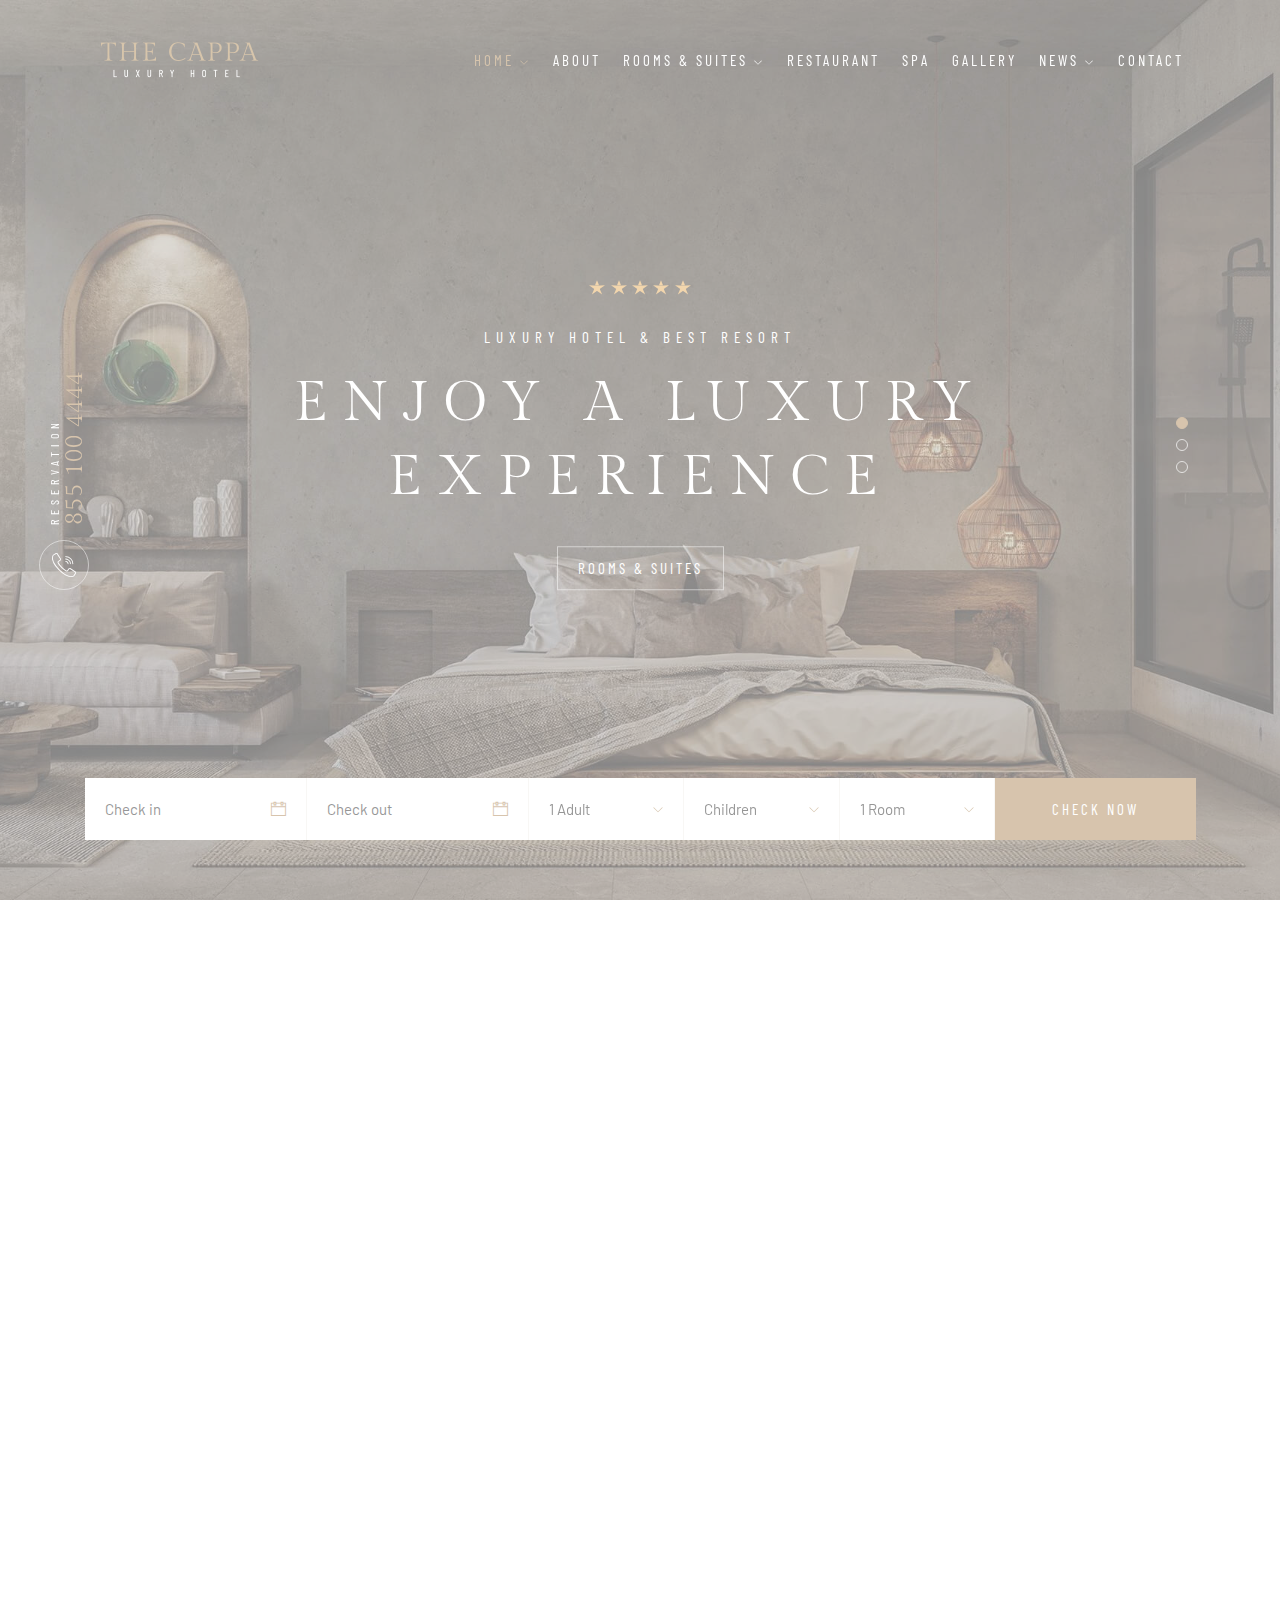
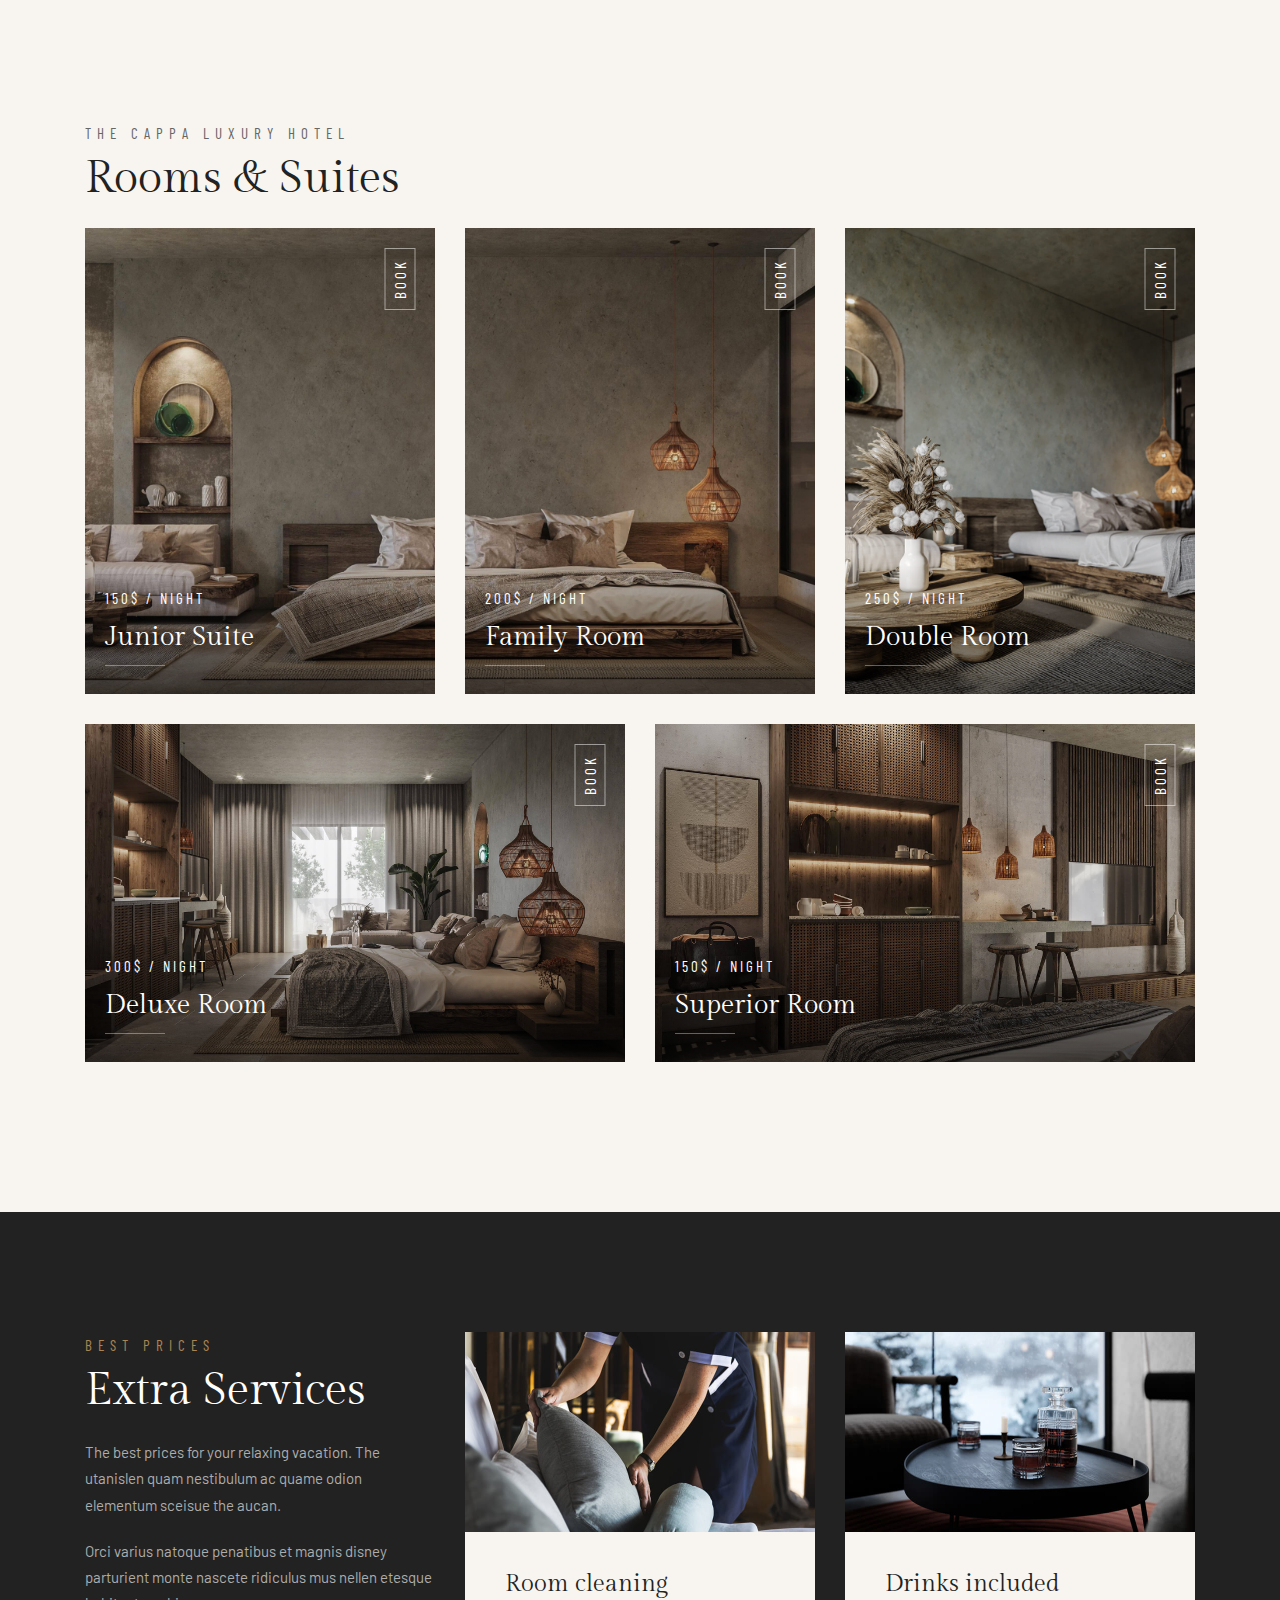
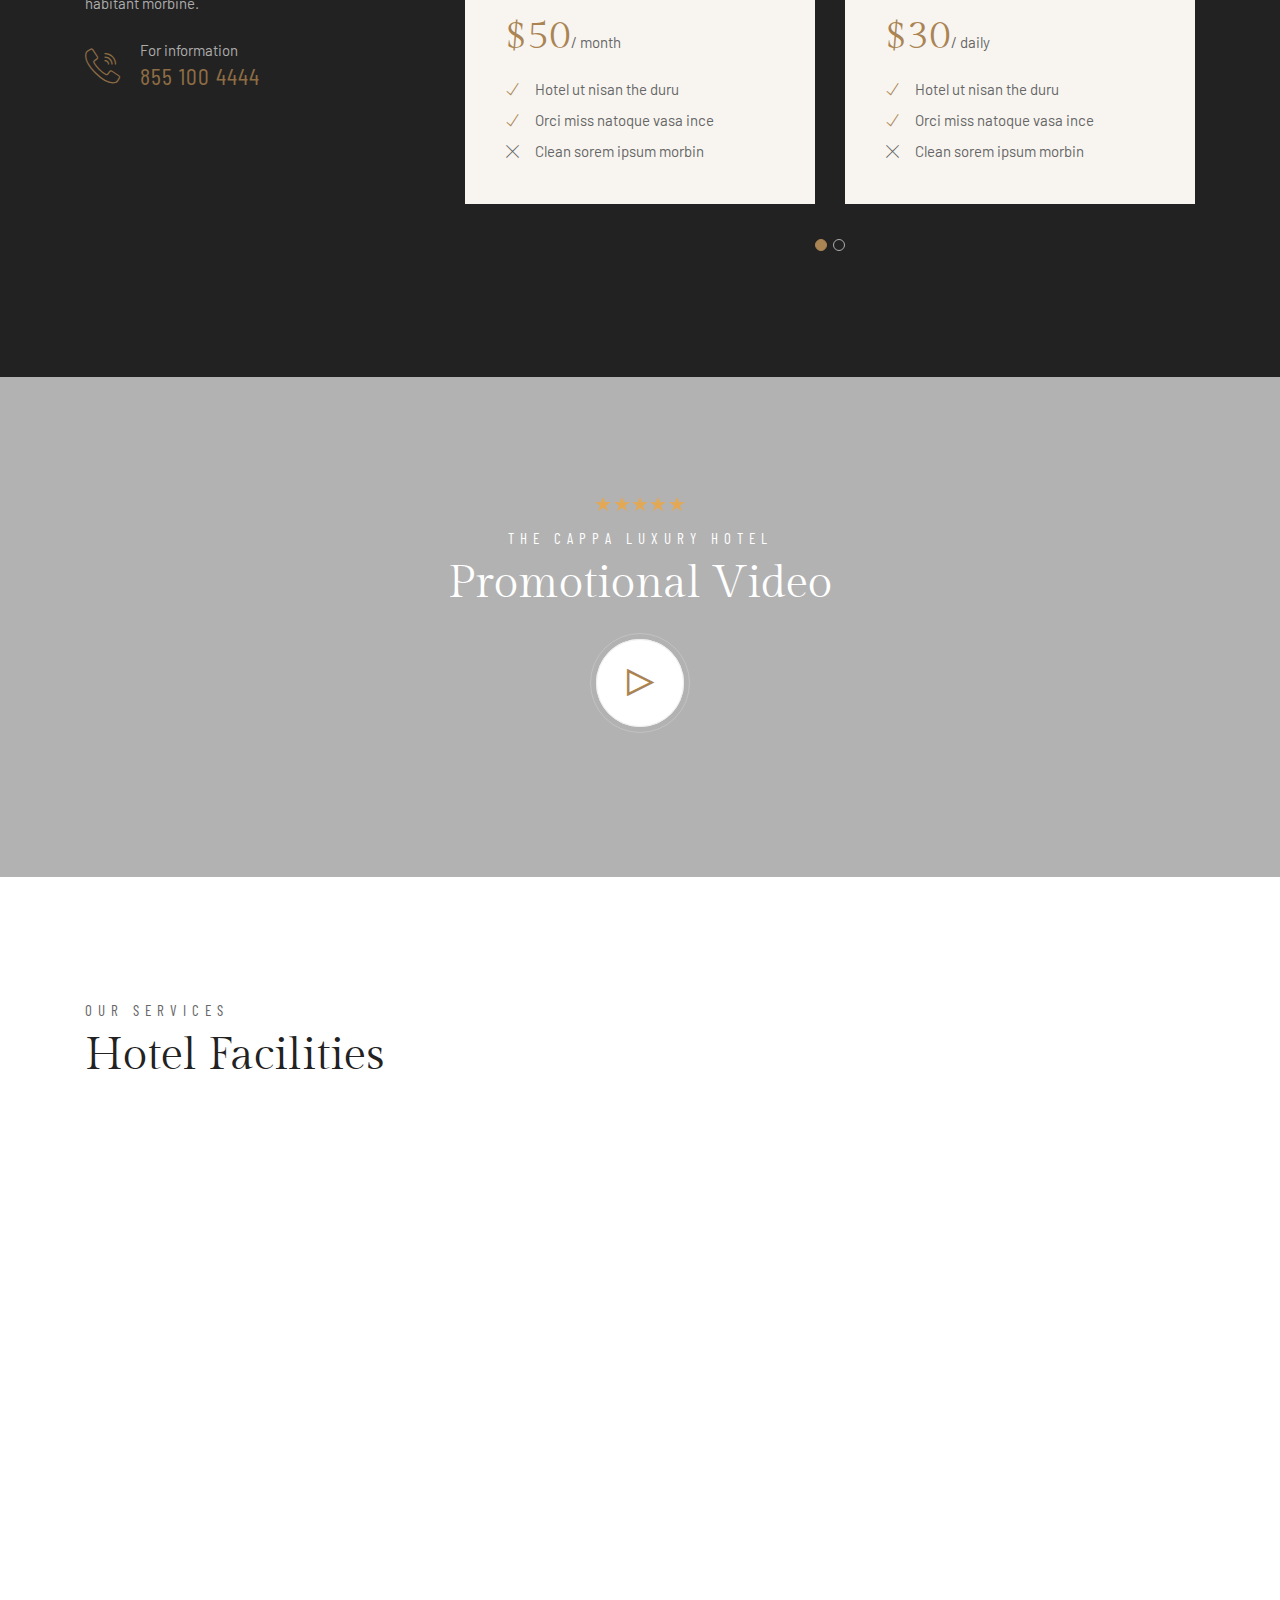
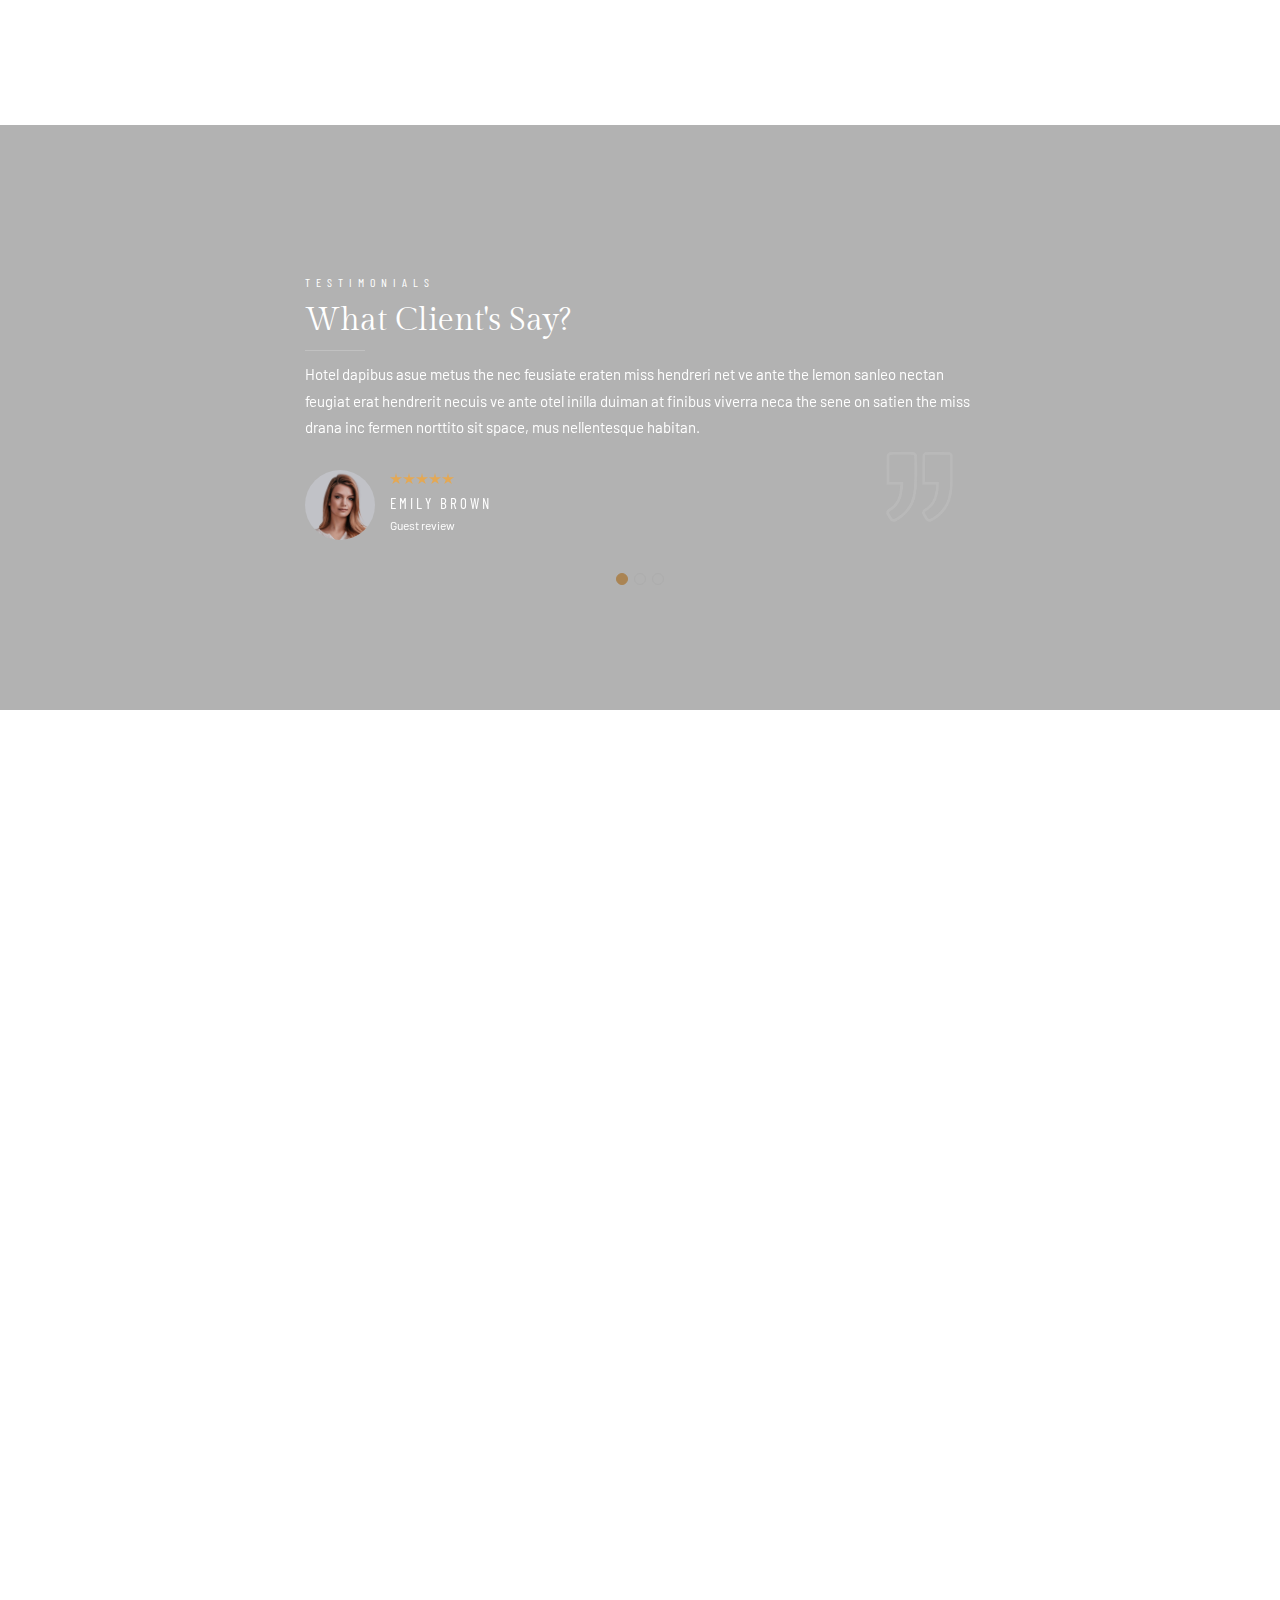
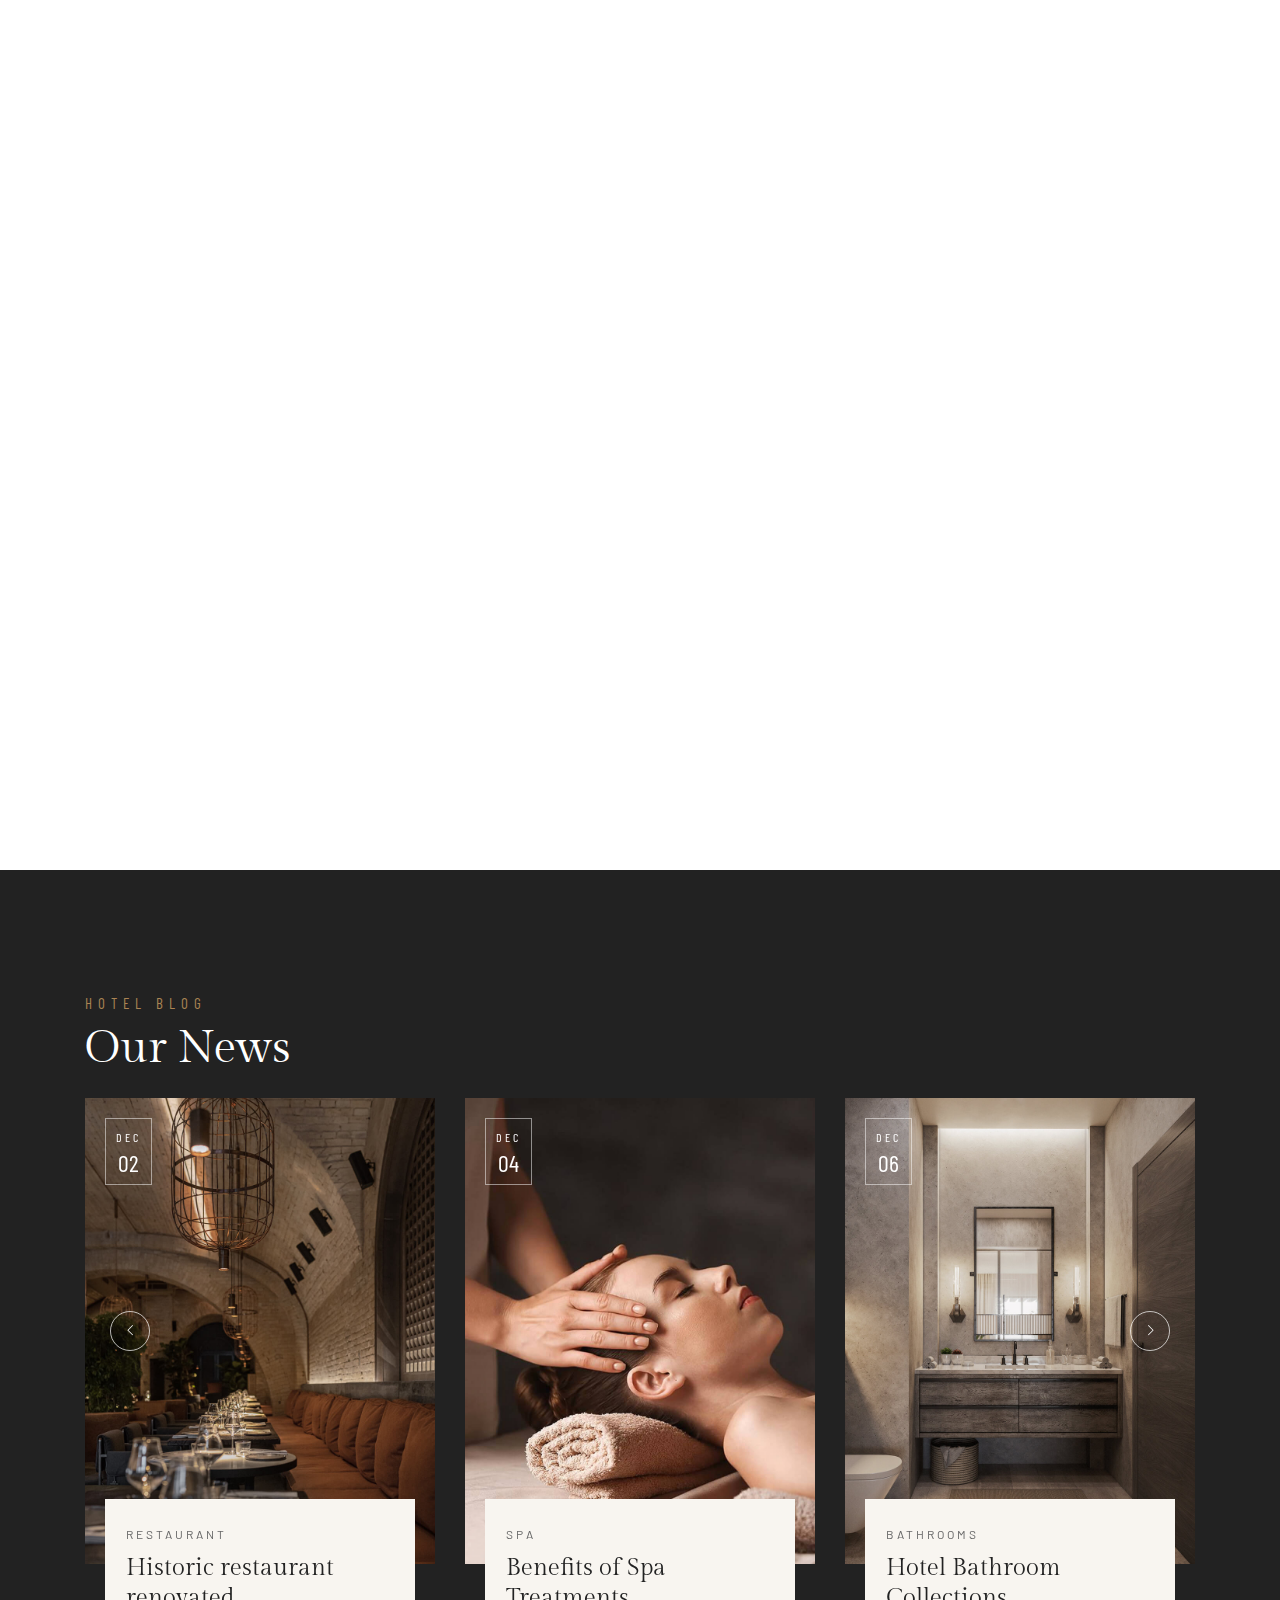
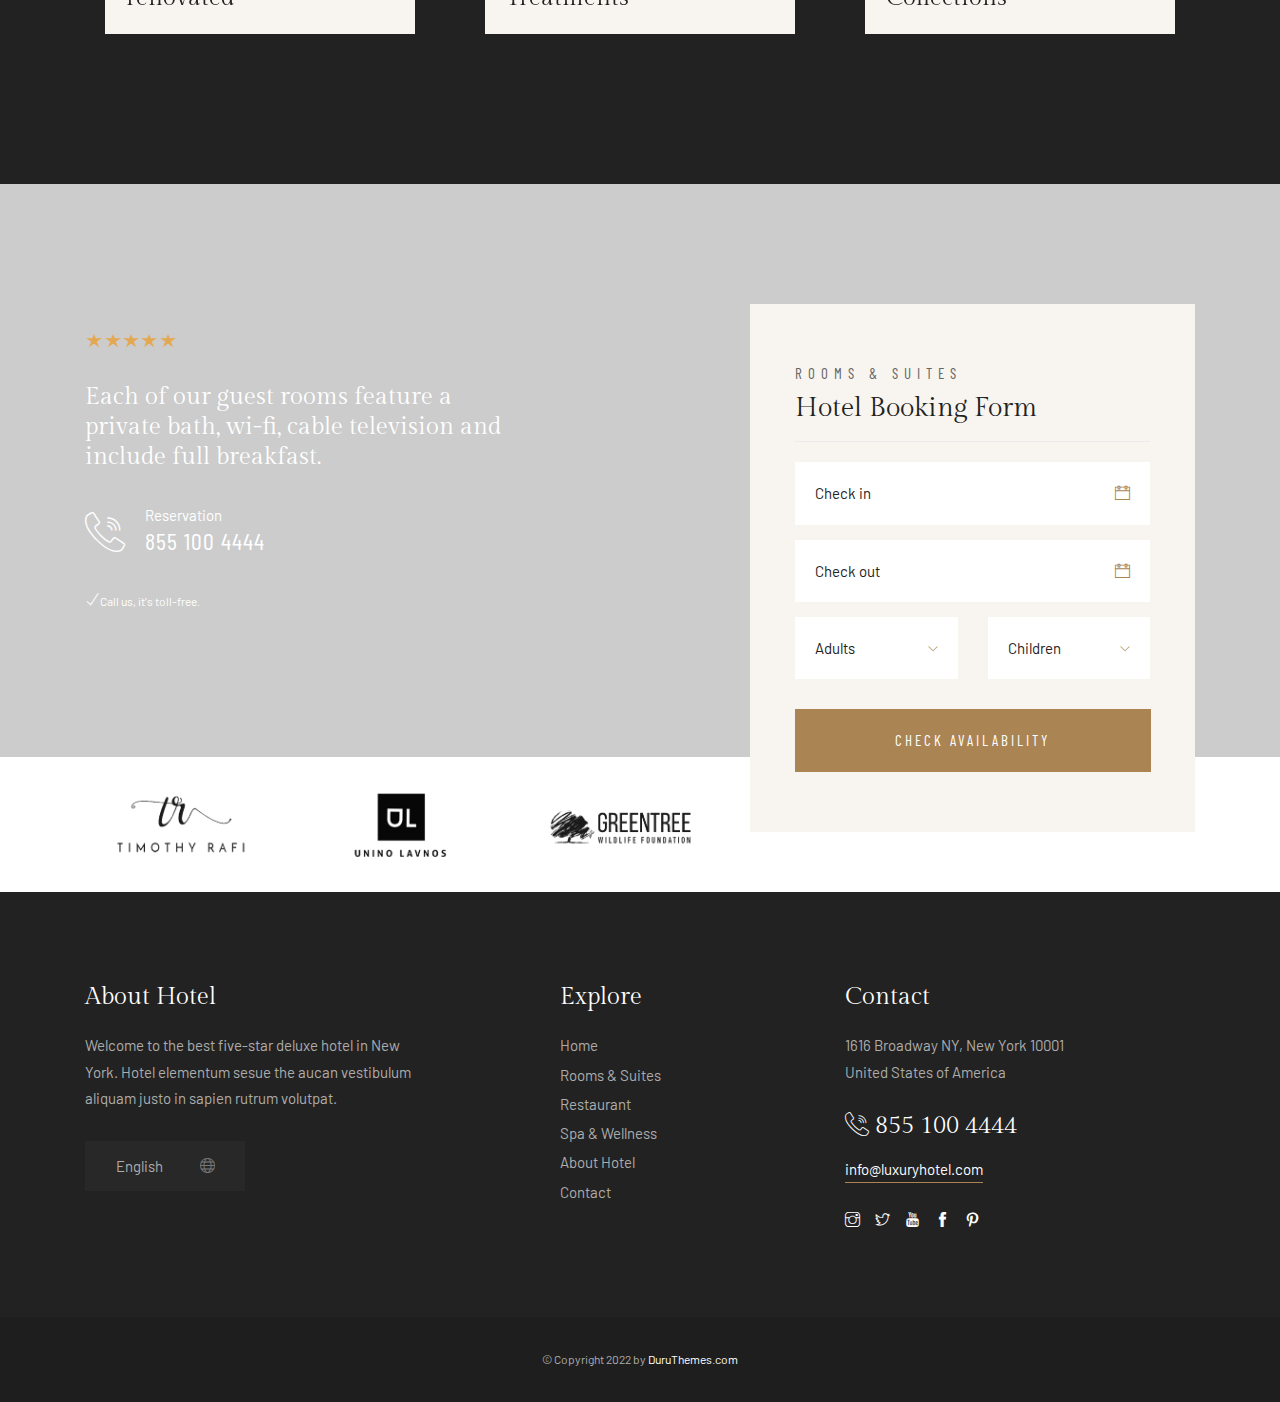
==== index.html @ f6dbef47 "asdas" ====
<!DOCTYPE html>
<html lang="zxx">

<head>
    <meta charset="utf-8">
    <meta http-equiv="X-UA-Compatible" content="IE=edge" />
    <meta name="viewport" content="width=device-width, initial-scale=1, maximum-scale=1" />
    <title>The Cappa Luxury Hotel</title>
    <link rel="shortcut icon" href="img/favicon.png" />
    <link rel="stylesheet" href="https://fonts.googleapis.com/css2?family=Barlow&family=Barlow+Condensed&family=Gilda+Display&display=swap">
    <link rel="stylesheet" href="css/plugins.css" />
    <link rel="stylesheet" href="css/style.css" />
</head>

<body>
    <!-- Preloader -->
    <div class="preloader-bg"></div>
    <div id="preloader">
        <div id="preloader-status">
            <div class="preloader-position loader"> <span></span> </div>
        </div>
    </div>
    <!-- Progress scroll totop -->
    <div class="progress-wrap cursor-pointer">
        <svg class="progress-circle svg-content" width="100%" height="100%" viewBox="-1 -1 102 102">
            <path d="M50,1 a49,49 0 0,1 0,98 a49,49 0 0,1 0,-98" />
        </svg>
    </div>
    <!-- Navbar -->
    <nav class="navbar navbar-expand-lg">
        <div class="container">
            <!-- Logo -->
            <div class="logo-wrapper navbar-brand valign">
                <a href="index.html">
                    <div class="logo">
                        <img src="img/logo.png" class="logo-img" alt="">
                    </div>
                </a>
            </div>
            <button class="navbar-toggler" type="button" data-toggle="collapse" data-target="#navbarSupportedContent" aria-controls="navbarSupportedContent" aria-expanded="false" aria-label="Toggle navigation"> <span class="icon-bar"><i class="ti-line-double"></i></span> </button>
            <!-- Navbar links -->
            <div class="collapse navbar-collapse" id="navbarSupportedContent">
                <ul class="navbar-nav ml-auto">
                    <li class="nav-item dropdown"> <span class="nav-link active"> Home <i class="ti-angle-down"></i></span>
                        <ul class="dropdown-menu last">
                            <li class="dropdown-item active"><a href="index.html">Home Layout 1</a></li>
                            <li class="dropdown-item"><a href="index2.html">Home Layout 2</a></li>
                            <li class="dropdown-item"><a href="index3.html">Home Layout 3</a></li>
                            <li class="dropdown-item"><a href="index4.html">Home Layout 4</a></li>
                            <li class="dropdown-item"><a href="index5.html">Home Layout 5</a></li>
                            <li class="dropdown-item"><a href="index6.html">Kenburns Slider</a></li>
                            <li class="dropdown-item"><a href="index7.html">Grid Background</a></li>
                        </ul>
                    </li>
                    <li class="nav-item"><a class="nav-link" href="about.html">About</a></li>
                    <li class="nav-item dropdown"> <span class="nav-link"> Rooms & Suites <i class="ti-angle-down"></i></span>
                        <ul class="dropdown-menu last">
                            <li class="dropdown-item"><a href="rooms.html">Rooms 1</a></li>
                            <li class="dropdown-item"><a href="rooms2.html">Rooms 2</a></li>
                            <li class="dropdown-item"><a href="rooms3.html">Rooms 3</a></li>
                            <li class="dropdown-item"><a href="room-details.html">Room Details</a></li>
                        </ul>
                    </li>
                    <li class="nav-item"><a class="nav-link" href="restaurant.html">Restaurant</a></li>
                    <li class="nav-item"><a class="nav-link" href="spa-wellness.html">Spa</a></li>
                    <li class="nav-item"><a class="nav-link" href="gallery.html">Gallery</a></li>
                    <li class="nav-item dropdown"> <span class="nav-link"> News <i class="ti-angle-down"></i></span>
                        <ul class="dropdown-menu last">
                            <li class="dropdown-item"><a href="news.html">News 1</a></li>
                            <li class="dropdown-item"><a href="news2.html">News 2</a></li>
                            <li class="dropdown-item"><a href="post.html">Single Post</a></li>
                        </ul>
                    </li>
                    <li class="nav-item"><a class="nav-link" href="contact.html">Contact</a></li>
                </ul>
            </div>
        </div>
    </nav>
    <!-- Slider -->
    <header class="header slider-fade">
        <div class="owl-carousel owl-theme">
            <!-- The opacity on the image is made with "data-overlay-dark="number". You can change it using the numbers 0-9. -->
            <div class="text-center item bg-img" data-overlay-dark="2" data-background="img/slider/2.jpg">
                <div class="v-middle caption">
                    <div class="container">
                        <div class="row">
                            <div class="col-md-10 offset-md-1">
                                <span>
                                    <i class="star-rating"></i>
                                    <i class="star-rating"></i>
                                    <i class="star-rating"></i>
                                    <i class="star-rating"></i>
                                    <i class="star-rating"></i>
                                </span>
                                <h4>Luxury Hotel & Best Resort</h4>
                                <h1>Enjoy a Luxury Experience</h1>
                                <div class="butn-light mt-30 mb-30"> <a href="#" data-scroll-nav="1"><span>Rooms & Suites</span></a> </div>
                            </div>
                        </div>
                    </div>
                </div>
            </div>
            <div class="text-center item bg-img" data-overlay-dark="2" data-background="img/slider/3.jpg">
                <div class="v-middle caption">
                    <div class="container">
                        <div class="row">
                            <div class="col-md-10 offset-md-1">
                                <span>
                                    <i class="star-rating"></i>
                                    <i class="star-rating"></i>
                                    <i class="star-rating"></i>
                                    <i class="star-rating"></i>
                                    <i class="star-rating"></i>
                                </span>
                                <h4>Unique Place to Relax & Enjoy</h4>
                                <h1>The Perfect Base For You</h1>
                                <div class="butn-light mt-30 mb-30"> <a href="#" data-scroll-nav="1"><span>Rooms & Suites</span></a> </div>
                            </div>
                        </div>
                    </div>
                </div>
            </div>
            <div class="text-center item bg-img" data-overlay-dark="3" data-background="img/slider/1.jpg">
                <div class="v-middle caption">
                    <div class="container">
                        <div class="row">
                            <div class="col-md-10 offset-md-1">
                                <span>
                                    <i class="star-rating"></i>
                                    <i class="star-rating"></i>
                                    <i class="star-rating"></i>
                                    <i class="star-rating"></i>
                                    <i class="star-rating"></i>
                                </span>
                                <h4>The Ultimate Luxury Experience</h4>
                                <h1>Enjoy The Best Moments of Life</h1>
                                <div class="butn-light mt-30 mb-30"> <a href="#" data-scroll-nav="1"><span>Rooms & Suites</span></a> </div>
                            </div>
                        </div>
                    </div>
                </div>
            </div>
        </div>
        <!-- slider reservation -->
        <div class="reservation">
            <a href="tel:8551004444">
                <div class="icon d-flex justify-content-center align-items-center">
                    <i class="flaticon-call"></i>
                </div>
                <div class="call"><span>855 100 4444</span> <br>Reservation</div>
            </a>
        </div>
    </header>
    <!-- Booking Search -->
    <div class="booking-wrapper">
        <div class="container">
            <div class="booking-inner clearfix">
                <form action="rooms.html" class="form1 clearfix">
                    <div class="col1 c1">
                        <div class="input1_wrapper">
                            <label>Check in</label>
                            <div class="input1_inner">
                                <input type="text" class="form-control input datepicker" placeholder="Check in">
                            </div>
                        </div>
                    </div>
                    <div class="col1 c2">
                        <div class="input1_wrapper">
                            <label>Check out</label>
                            <div class="input1_inner">
                                <input type="text" class="form-control input datepicker" placeholder="Check out">
                            </div>
                        </div>
                    </div>
                    <div class="col2 c3">
                        <div class="select1_wrapper">
                            <label>Adults</label>
                            <div class="select1_inner">
                                <select class="select2 select" style="width: 100%">
                                        <option value="1">1 Adult</option>
                                        <option value="2">2 Adults</option>
                                        <option value="3">3 Adults</option>
                                        <option value="4">4 Adults</option>
                                    </select>
                            </div>
                        </div>
                    </div>
                    <div class="col2 c4">
                        <div class="select1_wrapper">
                            <label>Children</label>
                            <div class="select1_inner">
                                <select class="select2 select" style="width: 100%">
                                        <option value="1">Children</option>
                                        <option value="1">1 Child</option>
                                        <option value="2">2 Children</option>
                                        <option value="3">3 Children</option>
                                        <option value="4">4 Children</option>
                                    </select>
                            </div>
                        </div>
                    </div>
                    <div class="col2 c5">
                        <div class="select1_wrapper">
                            <label>Rooms</label>
                            <div class="select1_inner">
                                <select class="select2 select" style="width: 100%">
                                        <option value="1">1 Room</option>
                                        <option value="2">2 Rooms</option>
                                        <option value="3">3 Rooms</option>
                                        <option value="4">4 Rooms</option>
                                    </select>
                            </div>
                        </div>
                    </div>
                    <div class="col3 c6">
                        <button type="submit" class="btn-form1-submit">Check Now</button>
                    </div>
                </form>
            </div>
        </div>
    </div>
    <!-- About -->
    <section class="about section-padding">
        <div class="container">
            <div class="row">
                <div class="col-md-6 mb-30 animate-box" data-animate-effect="fadeInUp">
                    <span>
                        <i class="star-rating"></i>
                        <i class="star-rating"></i>
                        <i class="star-rating"></i>
                        <i class="star-rating"></i>
                        <i class="star-rating"></i>
                    </span>
                    <div class="section-subtitle">The Cappa Luxury Hotel</div>
                    <div class="section-title">Enjoy a Luxury Experience</div>
                    <p>Welcome to the best five-star deluxe hotel in New York. Hotel elementum sesue the aucan vestibulum aliquam justo in sapien rutrum volutpat. Donec in quis the pellentesque velit. Donec id velit ac arcu posuere blane.</p>
                    <p>Hotel ut nisl quam nestibulum ac quam nec odio elementum sceisue the aucan ligula. Orci varius natoque penatibus et magnis dis parturient monte nascete ridiculus mus nellentesque habitant morbine.</p>
                    <!-- call -->
                    <div class="reservations">
                        <div class="icon"><span class="flaticon-call"></span></div>
                        <div class="text">
                            <p>Reservation</p> <a href="tel:855-100-4444">855 100 4444</a>
                        </div>
                    </div>
                </div>
                <div class="col col-md-3 animate-box" data-animate-effect="fadeInUp">
                    <img src="img/rooms/8.jpg" alt="" class="mt-90 mb-30">
                </div>
                <div class="col col-md-3 animate-box" data-animate-effect="fadeInUp">
                    <img src="img/rooms/2.jpg" alt="">
                </div>
            </div>
        </div>
    </section>
    <!-- Rooms -->
    <section class="rooms1 section-padding bg-cream" data-scroll-index="1">
        <div class="container">
            <div class="row">
                <div class="col-md-12">
                    <div class="section-subtitle">The Cappa Luxury Hotel</div>
                    <div class="section-title">Rooms & Suites</div>
                </div>
            </div>
            <div class="row">
                <div class="col-md-4">
                    <div class="item">
                        <div class="position-re o-hidden"> <img src="img/rooms/1.jpg" alt=""> </div> <span class="category"><a href="rooms2.html">Book</a></span>
                        <div class="con">
                            <h6><a href="room-details.html">150$ / Night</a></h6>
                            <h5><a href="room-details.html">Junior Suite</a> </h5>
                            <div class="line"></div>
                            <div class="row facilities">
                                <div class="col col-md-7">
                                    <ul>
                                        <li><i class="flaticon-bed"></i></li>
                                        <li><i class="flaticon-bath"></i></li>
                                        <li><i class="flaticon-breakfast"></i></li>
                                        <li><i class="flaticon-towel"></i></li>
                                    </ul>
                                </div>
                                <div class="col col-md-5 text-right">
                                    <div class="permalink"><a href="room-details.html">Details <i class="ti-arrow-right"></i></a></div>
                                </div>
                            </div>
                        </div>
                    </div>
                </div>
                <div class="col-md-4">
                    <div class="item">
                        <div class="position-re o-hidden"> <img src="img/rooms/2.jpg" alt=""> </div> <span class="category"><a href="rooms2.html">Book</a></span>
                        <div class="con">
                            <h6><a href="room-details.html">200$ / Night</a></h6>
                            <h5><a href="room-details.html">Family Room</a></h5>
                            <div class="line"></div>
                            <div class="row facilities">
                                <div class="col col-md-7">
                                    <ul>
                                        <li><i class="flaticon-bed"></i></li>
                                        <li><i class="flaticon-bath"></i></li>
                                        <li><i class="flaticon-breakfast"></i></li>
                                        <li><i class="flaticon-towel"></i></li>
                                    </ul>
                                </div>
                                <div class="col col-md-5 text-right">
                                    <div class="permalink"><a href="room-details.html">Details <i class="ti-arrow-right"></i></a></div>
                                </div>
                            </div>
                        </div>
                    </div>
                </div>
                <div class="col-md-4">
                    <div class="item">
                        <div class="position-re o-hidden"> <img src="img/rooms/3.jpg" alt=""> </div> <span class="category"><a href="rooms2.html">Book</a></span>
                        <div class="con">
                            <h6><a href="room-details.html">250$ / Night</a></h6>
                            <h5><a href="room-details.html">Double Room</a></h5>
                            <div class="line"></div>
                            <div class="row facilities">
                                <div class="col col-md-7">
                                    <ul>
                                        <li><i class="flaticon-bed"></i></li>
                                        <li><i class="flaticon-bath"></i></li>
                                        <li><i class="flaticon-breakfast"></i></li>
                                        <li><i class="flaticon-towel"></i></li>
                                    </ul>
                                </div>
                                <div class="col col-md-5 text-right">
                                    <div class="permalink"><a href="room-details.html">Details <i class="ti-arrow-right"></i></a></div>
                                </div>
                            </div>
                        </div>
                    </div>
                </div>
                <div class="col-md-6">
                    <div class="item">
                        <div class="position-re o-hidden"> <img src="img/rooms/4.jpg" alt=""> </div> <span class="category"><a href="rooms2.html">Book</a></span>
                        <div class="con">
                            <h6><a href="room-details.html">300$ / Night</a></h6>
                            <h5><a href="room-details.html">Deluxe Room</a></h5>
                            <div class="line"></div>
                            <div class="row facilities">
                                <div class="col col-md-7">
                                    <ul>
                                        <li><i class="flaticon-bed"></i></li>
                                        <li><i class="flaticon-bath"></i></li>
                                        <li><i class="flaticon-breakfast"></i></li>
                                        <li><i class="flaticon-towel"></i></li>
                                    </ul>
                                </div>
                                <div class="col col-md-5 text-right">
                                    <div class="permalink"><a href="room-details.html">Details <i class="ti-arrow-right"></i></a></div>
                                </div>
                            </div>
                        </div>
                    </div>
                </div>
                <div class="col-md-6">
                    <div class="item">
                        <div class="position-re o-hidden"> <img src="img/rooms/7.jpg" alt=""> </div> <span class="category"><a href="rooms2.html">Book</a></span>
                        <div class="con">
                            <h6><a href="room-details.html">150$ / Night</a></h6>
                            <h5><a href="room-details.html">Superior Room</a></h5>
                            <div class="line"></div>
                            <div class="row facilities">
                                <div class="col col-md-7">
                                    <ul>
                                        <li><i class="flaticon-bed"></i></li>
                                        <li><i class="flaticon-bath"></i></li>
                                        <li><i class="flaticon-breakfast"></i></li>
                                        <li><i class="flaticon-towel"></i></li>
                                    </ul>
                                </div>
                                <div class="col col-md-5 text-right">
                                    <div class="permalink"><a href="room-details.html">Details <i class="ti-arrow-right"></i></a></div>
                                </div>
                            </div>
                        </div>
                    </div>
                </div>
            </div>
        </div>
    </section>
    <!-- Pricing -->
    <section class="pricing section-padding bg-black">
        <div class="container">
            <div class="row">
                <div class="col-md-4">
                    <div class="section-subtitle"><span>Best Prices</span></div>
                    <div class="section-title"><span>Extra Services</span></div>
                    <p class="color-2">The best prices for your relaxing vacation. The utanislen quam nestibulum ac quame odion elementum sceisue the aucan.</p>
                    <p class="color-2">Orci varius natoque penatibus et magnis disney parturient monte nascete ridiculus mus nellen etesque habitant morbine.</p>
                    <div class="reservations mb-30">
                        <div class="icon"><span class="flaticon-call"></span></div>
                        <div class="text">
                            <p class="color-2">For information</p> <a href="tel:855-100-4444">855 100 4444</a>
                        </div>
                    </div>
                </div>
                <div class="col-md-8">
                    <div class="owl-carousel owl-theme">
                        <div class="pricing-card">
                            <img src="img/pricing/1.jpg" alt="">
                            <div class="desc">
                                <div class="name">Room cleaning</div>
                                <div class="amount">$50<span>/ month</span></div>
                                <ul class="list-unstyled list">
                                    <li><i class="ti-check"></i> Hotel ut nisan the duru</li>
                                    <li><i class="ti-check"></i> Orci miss natoque vasa ince</li>
                                    <li><i class="ti-close unavailable"></i>Clean sorem ipsum morbin</li>
                                </ul>
                            </div>
                        </div>
                        <div class="pricing-card">
                            <img src="img/pricing/2.jpg" alt="">
                            <div class="desc">
                                <div class="name">Drinks included</div>
                                <div class="amount">$30<span>/ daily</span></div>
                                <ul class="list-unstyled list">
                                    <li><i class="ti-check"></i> Hotel ut nisan the duru</li>
                                    <li><i class="ti-check"></i> Orci miss natoque vasa ince</li>
                                    <li><i class="ti-close unavailable"></i>Clean sorem ipsum morbin</li>
                                </ul>
                            </div>
                        </div>
                        <div class="pricing-card">
                            <img src="img/pricing/3.jpg" alt="">
                            <div class="desc">
                                <div class="name">Room Breakfast</div>
                                <div class="amount">$30<span>/ daily</span></div>
                                <ul class="list-unstyled list">
                                    <li><i class="ti-check"></i> Hotel ut nisan the duru</li>
                                    <li><i class="ti-check"></i> Orci miss natoque vasa ince</li>
                                    <li><i class="ti-close unavailable"></i>Clean sorem ipsum morbin</li>
                                </ul>
                            </div>
                        </div>
                        <div class="pricing-card">
                            <img src="img/pricing/4.jpg" alt="">
                            <div class="desc">
                                <div class="name">Safe & Secure</div>
                                <div class="amount">$15<span>/ daily</span></div>
                                <ul class="list-unstyled list">
                                    <li><i class="ti-check"></i> Hotel ut nisan the duru</li>
                                    <li><i class="ti-check"></i> Orci miss natoque vasa ince</li>
                                    <li><i class="ti-close unavailable"></i>Clean sorem ipsum morbin</li>
                                </ul>
                            </div>
                        </div>
                    </div>
                </div>
            </div>
        </div>
    </section>
    <!-- Promo Video -->
    <section class="video-wrapper video section-padding bg-img bg-fixed" data-overlay-dark="3" data-background="img/slider/2.jpg">
        <div class="container">
            <div class="row">
                <div class="col-md-8 offset-md-2 text-center">
                    <span><i class="star-rating"></i><i class="star-rating"></i><i class="star-rating"></i><i class="star-rating"></i><i class="star-rating"></i></span>
                    <div class="section-subtitle"><span>The Cappa Luxury Hotel</span></div>
                    <div class="section-title"><span>Promotional Video</span></div>
                </div>
            </div>
            <div class="row">
                <div class="text-center col-md-12">
                    <a class="vid" href="https://youtu.be/7BGNAGahig8">
                        <div class="vid-butn">
                            <span class="icon">
                                <i class="ti-control-play"></i>
                            </span>
                        </div>
                    </a>
                </div>

            </div>
        </div>
    </section>
    <!-- Facilties -->
    <section class="facilties section-padding">
        <div class="container">
            <div class="row">
                <div class="col-md-12">
                    <div class="section-subtitle">Our Services</div>
                    <div class="section-title">Hotel Facilities</div>
                </div>
            </div>
            <div class="row">
                <div class="col-md-4">
                    <div class="single-facility animate-box" data-animate-effect="fadeInUp">
                        <span class="flaticon-world"></span>
                        <h5>Pick Up & Drop</h5>
                        <p>We’ll pick up from airport while you comfy on your ride, mus nellentesque habitant.</p>
                        <div class="facility-shape"> <span class="flaticon-world"></span> </div>
                    </div>
                </div>
                <div class="col-md-4">
                    <div class="single-facility animate-box" data-animate-effect="fadeInUp">
                        <span class="flaticon-car"></span>
                        <h5>Parking Space</h5>
                        <p>Fusce tincidunt nis ace park norttito sit amet space, mus nellentesque habitant.</p>
                        <div class="facility-shape"> <span class="flaticon-car"></span> </div>
                    </div>
                </div>
                <div class="col-md-4">
                    <div class="single-facility animate-box" data-animate-effect="fadeInUp">
                        <span class="flaticon-bed"></span>
                        <h5>Room Service</h5>
                        <p>Room tincidunt nis ace park norttito sit amet space, mus nellentesque habitant.</p>
                        <div class="facility-shape"> <span class="flaticon-bed"></span> </div>
                    </div>
                </div>
                <div class="col-md-4">
                    <div class="single-facility animate-box" data-animate-effect="fadeInUp">
                        <span class="flaticon-swimming"></span>
                        <h5>Swimming Pool</h5>
                        <p>Swimming pool tincidunt nise ace park norttito sit space, mus nellentesque habitant.</p>
                        <div class="facility-shape"> <span class="flaticon-swimming"></span> </div>
                    </div>
                </div>
                <div class="col-md-4">
                    <div class="single-facility animate-box" data-animate-effect="fadeInUp">
                        <span class="flaticon-wifi"></span>
                        <h5>Fibre Internet</h5>
                        <p>Wifi tincidunt nis ace park norttito sit amet space, mus nellentesque habitant.</p>
                        <div class="facility-shape"> <span class="flaticon-wifi"></span> </div>
                    </div>
                </div>
                <div class="col-md-4">
                    <div class="single-facility animate-box" data-animate-effect="fadeInUp">
                        <span class="flaticon-breakfast"></span>
                        <h5>Breakfast</h5>
                        <p>Eat tincidunt nisa ace park norttito sit amet space, mus nellentesque habitant</p>
                        <div class="facility-shape"> <span class="flaticon-breakfast"></span> </div>
                    </div>
                </div>
            </div>
        </div>
    </section>
    <!-- Testiominals -->
    <section class="testimonials">
        <div class="background bg-img bg-fixed section-padding pb-0" data-background="img/slider/2.jpg" data-overlay-dark="3">
            <div class="container">
                <div class="row">
                    <div class="col-md-8 offset-md-2">
                        <div class="testimonials-box">
                            <div class="head-box">
                                <h6>Testimonials</h6>
                                <h4>What Client's Say?</h4>
                                <div class="line"></div>
                            </div>
                            <div class="owl-carousel owl-theme">
                                <div class="item">
                                    <span class="quote"><img src="img/quot.png" alt=""></span>
                                    <p>Hotel dapibus asue metus the nec feusiate eraten miss hendreri net ve ante the lemon sanleo nectan feugiat erat hendrerit necuis ve ante otel inilla duiman at finibus viverra neca the sene on satien the miss drana inc
                                        fermen norttito sit space, mus nellentesque habitan.</p>
                                    <div class="info">
                                        <div class="author-img"> <img src="img/team/4.jpg" alt=""> </div>
                                        <div class="cont"> <span><i class="star-rating"></i><i class="star-rating"></i><i class="star-rating"></i><i class="star-rating"></i><i class="star-rating"></i></span>
                                            <h6>Emily Brown</h6> <span>Guest review</span>
                                        </div>
                                    </div>
                                </div>
                                <div class="item">
                                    <span class="quote"><img src="img/quot.png" alt=""></span>
                                    <p>Hotel dapibus asue metus the nec feusiate eraten miss hendreri net ve ante the lemon sanleo nectan feugiat erat hendrerit necuis ve ante otel inilla duiman at finibus viverra neca the sene on satien the miss drana inc
                                        fermen norttito sit space, mus nellentesque habitan.</p>
                                    <div class="info">
                                        <div class="author-img"> <img src="img/team/1.jpg" alt=""> </div>
                                        <div class="cont"> <span><i class="star-rating"></i><i class="star-rating"></i><i class="star-rating"></i><i class="star-rating"></i><i class="star-rating"></i></span>
                                            <h6>Nolan White</h6> <span>Guest review</span>
                                        </div>
                                    </div>
                                </div>
                                <div class="item">
                                    <span class="quote"><img src="img/quot.png" alt=""></span>
                                    <p>Hotel dapibus asue metus the nec feusiate eraten miss hendreri net ve ante the lemon sanleo nectan feugiat erat hendrerit necuis ve ante otel inilla duiman at finibus viverra neca the sene on satien the miss drana inc
                                        fermen norttito sit space, mus nellentesque habitan.</p>
                                    <div class="info">
                                        <div class="author-img"> <img src="img/team/5.jpg" alt=""> </div>
                                        <div class="cont"> <span><i class="star-rating"></i><i class="star-rating"></i><i class="star-rating"></i><i class="star-rating"></i><i class="star-rating"></i></span>
                                            <h6>Olivia Martin</h6> <span>Guest review</span>
                                        </div>
                                    </div>
                                </div>
                            </div>
                        </div>
                    </div>
                </div>
            </div>
        </div>
    </section>
    <!-- Services -->
    <section class="services section-padding">
        <div class="container">
            <div class="row">
                <div class="col-md-6 p-0 animate-box" data-animate-effect="fadeInLeft">
                    <div class="img left">
                        <a href="restaurant.html"><img src="img/restaurant/1.jpg" alt=""></a>
                    </div>
                </div>
                <div class="col-md-6 p-0 bg-cream valign animate-box" data-animate-effect="fadeInRight">
                    <div class="content">
                        <div class="cont text-left">
                            <div class="info">
                                <h6>Discover</h6>
                            </div>
                            <h4>The Restaurant</h4>
                            <p>Restaurant inilla duiman at elit finibus viverra nec a lacus themo the nesudea seneoice misuscipit non sagie the fermen ziverra tristiue duru the ivite dianne onen nivami acsestion augue artine.</p>
                            <div class="butn-dark"> <a href="restaurant.html"><span>Learn More</span></a> </div>
                        </div>
                    </div>
                </div>
            </div>
            <div class="row">
                <div class="col-md-6 bg-cream p-0 order2 valign animate-box" data-animate-effect="fadeInLeft">
                    <div class="content">
                        <div class="cont text-left">
                            <div class="info">
                                <h6>Experiences</h6>
                            </div>
                            <h4>Spa Center</h4>
                            <p>Spa center inilla duiman at elit finibus viverra nec a lacus themo the nesudea seneoice misuscipit non sagie the fermen ziverra tristiue duru the ivite dianne onen nivami acsestion augue artine.</p>
                            <div class="butn-dark"> <a href="spa-wellness.html"><span>Learn More</span></a> </div>
                        </div>
                    </div>
                </div>
                <div class="col-md-6 p-0 order1 animate-box" data-animate-effect="fadeInRight">
                    <div class="img">
                        <a href="spa-wellness.html"><img src="img/spa/3.jpg" alt=""></a>
                    </div>
                </div>
            </div>
            <div class="row">
                <div class="col-md-6 p-0 animate-box" data-animate-effect="fadeInLeft">
                    <div class="img left">
                        <a href="spa-wellness.html"><img src="img/spa/2.jpg" alt=""></a>
                    </div>
                </div>
                <div class="col-md-6 p-0 bg-cream valign animate-box" data-animate-effect="fadeInRight">
                    <div class="content">
                        <div class="cont text-left">
                            <div class="info">
                                <h6>Modern</h6>
                            </div>
                            <h4>Fitness Center</h4>
                            <p>Restaurant inilla duiman at elit finibus viverra nec a lacus themo the nesudea seneoice misuscipit non sagie the fermen ziverra tristiue duru the ivite dianne onen nivami acsestion augue artine.</p>
                            <div class="butn-dark"> <a href="spa-wellness.html"><span>Learn More</span></a> </div>
                        </div>
                    </div>
                </div>
            </div>
            <div class="row">
                <div class="col-md-6 bg-cream p-0 order2 valign animate-box" data-animate-effect="fadeInLeft">
                    <div class="content">
                        <div class="cont text-left">
                            <div class="info">
                                <h6>Experiences</h6>
                            </div>
                            <h4>The Health Club & Pool</h4>
                            <p>The health club & pool at elit finibus viverra nec a lacus themo the nesudea seneoice misuscipit non sagie the fermen ziverra tristiue duru the ivite dianne onen nivami acsestion augue artine.</p>
                            <div class="butn-dark"> <a href="spa-wellness.html"><span>Learn More</span></a> </div>
                        </div>
                    </div>
                </div>
                <div class="col-md-6 p-0 order1 animate-box" data-animate-effect="fadeInRight">
                    <div class="img">
                        <a href="spa-wellness.html"><img src="img/spa/1.jpg" alt=""></a>
                    </div>
                </div>
            </div>
        </div>
    </section>
    <!-- News -->
    <section class="news section-padding bg-black">
        <div class="container">
            <div class="row">
                <div class="col-md-12">
                    <div class="section-subtitle"><span>Hotel Blog</span></div>
                    <div class="section-title"><span>Our News</span></div>
                </div>
            </div>
            <div class="row">
                <div class="col-md-12">
                    <div class="owl-carousel owl-theme">
                        <div class="item">
                            <div class="position-re o-hidden"> <img src="img/news/1.jpg" alt="">
                                <div class="date">
                                    <a href="post.html"> <span>Dec</span> <i>02</i> </a>
                                </div>
                            </div>
                            <div class="con"> <span class="category">
                                    <a href="news.html">Restaurant</a>
                                </span>
                                <h5><a href="post.html">Historic restaurant renovated</a></h5>
                            </div>
                        </div>
                        <div class="item">
                            <div class="position-re o-hidden"> <img src="img/news/2.jpg" alt="">
                                <div class="date">
                                    <a href="post.html"> <span>Dec</span> <i>04</i> </a>
                                </div>
                            </div>
                            <div class="con"> <span class="category">
                                    <a href="news.html">Spa</a>
                                </span>
                                <h5><a href="post.html">Benefits of Spa Treatments</a></h5>
                            </div>
                        </div>
                        <div class="item">
                            <div class="position-re o-hidden"> <img src="img/news/3.jpg" alt="">
                                <div class="date">
                                    <a href="post.html"> <span>Dec</span> <i>06</i> </a>
                                </div>
                            </div>
                            <div class="con"> <span class="category">
                                    <a href="news.html">Bathrooms</a>
                                </span>
                                <h5><a href="post.html">Hotel Bathroom Collections</a></h5>
                            </div>
                        </div>
                        <div class="item">
                            <div class="position-re o-hidden"> <img src="img/news/4.jpg" alt="">
                                <div class="date">
                                    <a href="post.html"> <span>Dec</span> <i>08</i> </a>
                                </div>
                            </div>
                            <div class="con">
                                <span class="category">
                                    <a href="news.html">Health</a>
                                </span>
                                <h5><a href="post.html">Weight Loss with Fitness Health Club</a></h5>
                            </div>
                        </div>

                        <div class="item">
                            <div class="position-re o-hidden"> <img src="img/news/6.jpg" alt="">
                                <div class="date">
                                    <a href="post.html"> <span>Dec</span> <i>08</i> </a>
                                </div>
                            </div>
                            <div class="con"> <span class="category">
                                    <a href="news.html">Design</a>
                                </span>
                                <h5><a href="post.html">Retro Lighting Design in The Hotels</a></h5>
                            </div>
                        </div>
                        <div class="item">
                            <div class="position-re o-hidden"> <img src="img/news/5.jpg" alt="">
                                <div class="date">
                                    <a href="post.html"> <span>Dec</span> <i>08</i> </a>
                                </div>
                            </div>
                            <div class="con"> <span class="category">
                                    <a href="news.html">Health</a>
                                </span>
                                <h5><a href="post.html">Benefits of Swimming for Your Health</a></h5>
                            </div>
                        </div>


                    </div>
                </div>
            </div>
        </div>
    </section>
    <!-- Reservation & Booking Form -->
    <section class="testimonials">
        <div class="background bg-img bg-fixed section-padding pb-0" data-background="img/slider/2.jpg" data-overlay-dark="2">
            <div class="container">
                <div class="row">
                    <!-- Reservation -->
                    <div class="col-md-5 mb-30 mt-30">
                        <p><i class="star-rating"></i><i class="star-rating"></i><i class="star-rating"></i><i class="star-rating"></i><i class="star-rating"></i></p>
                        <h5>Each of our guest rooms feature a private bath, wi-fi, cable television and include full breakfast.</h5>
                        <div class="reservations mb-30">
                            <div class="icon color-1"><span class="flaticon-call"></span></div>
                            <div class="text">
                                <p class="color-1">Reservation</p> <a class="color-1" href="tel:855-100-4444">855 100 4444</a>
                            </div>
                        </div>
                        <p><i class="ti-check"></i><small>Call us, it's toll-free.</small></p>
                    </div>
                    <!-- Booking From -->
                    <div class="col-md-5 offset-md-2">
                        <div class="booking-box">
                            <div class="head-box">
                                <h6>Rooms & Suites</h6>
                                <h4>Hotel Booking Form</h4>
                            </div>
                            <div class="booking-inner clearfix">
                                <form action="rooms2.html" class="form1 clearfix">
                                    <div class="row">
                                        <div class="col-md-12">
                                            <div class="input1_wrapper">
                                                <label>Check in</label>
                                                <div class="input1_inner">
                                                    <input type="text" class="form-control input datepicker" placeholder="Check in">
                                                </div>
                                            </div>
                                        </div>
                                        <div class="col-md-12">
                                            <div class="input1_wrapper">
                                                <label>Check out</label>
                                                <div class="input1_inner">
                                                    <input type="text" class="form-control input datepicker" placeholder="Check out">
                                                </div>
                                            </div>
                                        </div>
                                        <div class="col-md-6">
                                            <div class="select1_wrapper">
                                                <label>Adults</label>
                                                <div class="select1_inner">
                                                    <select class="select2 select" style="width: 100%">
                                                        <option value="0">Adults</option>
                                                        <option value="1">1</option>
                                                        <option value="2">2</option>
                                                        <option value="3">3</option>
                                                        <option value="4">4</option>
                                                    </select>
                                                </div>
                                            </div>
                                        </div>
                                        <div class="col-md-6">
                                            <div class="select1_wrapper">
                                                <label>Children</label>
                                                <div class="select1_inner">
                                                    <select class="select2 select" style="width: 100%">
                                                        <option value="0">Children</option>
                                                        <option value="1">1</option>
                                                        <option value="2">2</option>
                                                        <option value="3">3</option>
                                                        <option value="4">4</option>
                                                    </select>
                                                </div>
                                            </div>
                                        </div>
                                        <div class="col-md-12">
                                            <button type="submit" class="btn-form1-submit mt-15">Check Availability</button>
                                        </div>
                                    </div>
                                </form>
                            </div>
                        </div>
                    </div>
                </div>
            </div>
        </div>
    </section>
    <!-- Clients -->
    <section class="clients">
        <div class="container">
            <div class="row">
                <div class="col-md-7 owl-carousel owl-theme">
                    <div class="clients-logo">
                        <a href="#0"><img src="img/clients/1.png" alt=""></a>
                    </div>
                    <div class="clients-logo">
                        <a href="#0"><img src="img/clients/2.png" alt=""></a>
                    </div>
                    <div class="clients-logo">
                        <a href="#0"><img src="img/clients/3.png" alt=""></a>
                    </div>
                    <div class="clients-logo">
                        <a href="#0"><img src="img/clients/4.png" alt=""></a>
                    </div>
                    <div class="clients-logo">
                        <a href="#0"><img src="img/clients/5.png" alt=""></a>
                    </div>
                    <div class="clients-logo">
                        <a href="#0"><img src="img/clients/6.png" alt=""></a>
                    </div>
                </div>
            </div>
        </div>
    </section>
    <!-- Footer -->
    <footer class="footer">
        <div class="footer-top">
            <div class="container">
                <div class="row">
                    <div class="col-md-4">
                        <div class="footer-column footer-about">
                            <h3 class="footer-title">About Hotel</h3>
                            <p class="footer-about-text">Welcome to the best five-star deluxe hotel in New York. Hotel elementum sesue the aucan vestibulum aliquam justo in sapien rutrum volutpat.</p>

                            <div class="footer-language"> <i class="lni ti-world"></i>
                                <select onchange="location = this.value;">
                                    <option value="http://duruthemes.com/">English</option>
                                    <option value="http://duruthemes.com/">German</option>
                                </select>
                            </div>
                        </div>
                    </div>
                    <div class="col-md-3 offset-md-1">
                        <div class="footer-column footer-explore clearfix">
                            <h3 class="footer-title">Explore</h3>
                            <ul class="footer-explore-list list-unstyled">
                                <li><a href="index.html">Home</a></li>
                                <li><a href="rooms.html">Rooms & Suites</a></li>
                                <li><a href="restaurant.html">Restaurant</a></li>
                                <li><a href="spa-wellness.html">Spa & Wellness</a></li>
                                <li><a href="about.html">About Hotel</a></li>
                                <li><a href="contact.html">Contact</a></li>
                            </ul>
                        </div>
                    </div>
                    <div class="col-md-4">
                        <div class="footer-column footer-contact">
                            <h3 class="footer-title">Contact</h3>
                            <p class="footer-contact-text">1616 Broadway NY, New York 10001<br>United States of America</p>
                            <div class="footer-contact-info">
                                <p class="footer-contact-phone"><span class="flaticon-call"></span> 855 100 4444</p>
                                <p class="footer-contact-mail">info@luxuryhotel.com</p>
                            </div>
                            <div class="footer-about-social-list">
                                <a href="#"><i class="ti-instagram"></i></a>
                                <a href="#"><i class="ti-twitter"></i></a>
                                <a href="#"><i class="ti-youtube"></i></a>
                                <a href="#"><i class="ti-facebook"></i></a>
                                <a href="#"><i class="ti-pinterest"></i></a>
                            </div>
                        </div>
                    </div>
                </div>
            </div>
        </div>
        <div class="footer-bottom">
            <div class="container">
                <div class="row">
                    <div class="col-md-12">
                        <div class="footer-bottom-inner">
                            <p class="footer-bottom-copy-right">© Copyright 2022 by <a href="#">DuruThemes.com</a></p>
                        </div>
                    </div>
                </div>
            </div>
        </div>
    </footer>
    <!-- jQuery -->
    <script src="js/jquery-3.6.0.min.js"></script>
    <script src="js/jquery-migrate-3.0.0.min.js"></script>
    <script src="js/modernizr-2.6.2.min.js"></script>
    <script src="js/imagesloaded.pkgd.min.js"></script>
    <script src="js/jquery.isotope.v3.0.2.js"></script>
    <script src="js/pace.js"></script>
    <script src="js/popper.min.js"></script>
    <script src="js/bootstrap.min.js"></script>
    <script src="js/scrollIt.min.js"></script>
    <script src="js/jquery.waypoints.min.js"></script>
    <script src="js/owl.carousel.min.js"></script>
    <script src="js/jquery.stellar.min.js"></script>
    <script src="js/jquery.magnific-popup.js"></script>
    <script src="js/YouTubePopUp.js"></script>
    <script src="js/select2.js"></script>
    <script src="js/datepicker.js"></script>
    <script src="js/smooth-scroll.min.js"></script>
    <script src="js/custom.js"></script>
</body>

</html>
---- css/style.css ----
/* -------------------------------------------------------

 01. Basics style
 02. Helper style
 03. Selection style 
 04. Preloader style
 05. Owl-Theme custom style
 06. Section style
 07. Navbar style
 08. Header style
 09. Slider-fade style (Homepage Slider)
 10. Slider style (Inner Page Slider)
 11. Kenburns Slider style
 12. Slider Grid Background style
 13. Page Banner Header style
 14. Video Background style
 15. Team style
 16. Rooms 2 style
 17. Rooms 3 style
 18. Rooms Page style
 19. Services style
 20. Restaurant Menu style
 21. Facilties style
 22. Clients style
 23. Gallery style
 24. Promo Video and Testimonials style
 25. Booking style
 26. Pricing style
 27. Accordion Box (for Faqs) style
 28. News 1 style
 29. News 2 style
 30. Post style
 31. Contact style
 32. Buttons style
 33. Coming Soon
 34. 404 Page style
 35. Footer style
 36. toTop Button style
 37. Overlay Effect Bg image style
 38. Responsive (Media Query)
 
------------------------------------------------------- */

/* ======= Basic style ======= */

html,
body {
    -moz-osx-font-smoothing: grayscale;
    -webkit-font-smoothing: antialiased;
    -moz-font-smoothing: antialiased;
    font-smoothing: antialiased;
}

* {
    margin: 0;
    padding: 0;
    -webkit-box-sizing: border-box;
    box-sizing: border-box;
    outline: none;
    list-style: none;
    word-wrap: break-word;
}

body {
    font-family: 'Barlow', sans-serif;
    font-size: 15px;
    font-weight: 400;
    line-height: 1.75em;
    color: #666;
    overflow-x: hidden !important;
}

p {
    font-family: 'Barlow', sans-serif;
    font-size: 15px;
    font-weight: 400;
    line-height: 1.75em;
    color: #666;
    margin-bottom: 20px;
}

h1,
h2,
h3,
h4,
h5,
h6 {
    font-family: 'Gilda Display', serif;
    ;
    font-weight: 400;
    line-height: 1.25em;
    margin: 0 0 20px 0;
    color: #222;
}

img {
    width: 100%;
    height: auto;
}

img {
    -webkit-transition: all 0.5s;
    -o-transition: all 0.5s;
    transition: all 0.5s;
    color: #f4f4f4;
}

span,
a,
a:hover {
    display: inline-block;
    text-decoration: none;
    color: inherit;
}

b {
    font-weight: 400;
    color: #aa8453;
}

/* text field */

input[type="password"]:focus,
input[type="email"]:focus,
input[type="text"]:focus,
input[type="file"]:focus,
input[type="radio"]:focus,
input[type="checkbox"]:focus,
textarea:focus {
    outline: none;
}

input[type="password"],
input[type="email"],
input[type="text"],
input[type="file"],
textarea {
    max-width: 100%;
    margin-bottom: 15px;
    padding: 10px 0;
    height: auto;
    background-color: transparent;
    -webkit-box-shadow: none;
    box-shadow: none;
    border-width: 0 0 1px;
    border-style: solid;
    display: block;
    width: 100%;
    line-height: 1.5em;
    font-family: 'Barlow', sans-serif;
    font-size: 15px;
    font-weight: 400;
    color: #666;
    background-image: none;
    border-bottom: 1px solid #ececec;
    border-color: ease-in-out .15s, box-shadow ease-in-out .15s;
}

input:focus,
textarea:focus {
    border-bottom-width: 1px;
    border-color: #aa8453;
}

input[type="submit"],
input[type="reset"],
input[type="button"],
button {
    text-shadow: none;
    -webkit-box-shadow: none;
    box-shadow: none;
    line-height: 1.75em;
    -webkit-transition: background-color .15s ease-out;
    transition: background-color .15s ease-out;
    background: transparent;
    border: 0px solid transparent;
}

input[type="submit"]:hover,
input[type="reset"]:hover,
input[type="button"]:hover,
button:hover {
    border: 0px solid transparent;
}

select {
    padding: 10px;
    border-radius: 5px;
}

table,
th,
tr,
td {
    border: 1px solid #f8f5f0;
}

th,
tr,
td {
    padding: 10px;
}

input[type="radio"],
input[type="checkbox"] {
    display: inline;
}

input[type="submit"] {
    font-weight: 400;
    font-family: 'Gilda Display', serif;
    ;
    text-transform: uppercase;
    background: #aa8453;
    color: #fff;
    padding: 8px 24px;
    margin: 0;
    position: relative;
    font-size: 15px;
    letter-spacing: 3px;
}

.alert-success {
    background: transparent;
    color: #666;
    border: 1px solid #aa8453;
    border-radius: 0px;
}

/* placeholder */

::-webkit-input-placeholder {
    color: #666;
    font-size: 15px;
    font-weight: 400;
}

:-moz-placeholder {
    color: #666;
}

::-moz-placeholder {
    color: #666;
    opacity: 1;
}

:-ms-input-placeholder {
    color: #666;
}

/* blockquote */

blockquote {
    padding: 45px;
    display: block;
    position: relative;
    background-color: #f8f5f0;
    overflow: hidden;
    margin: 35px 0;
    font-size: 15px;
    font-weight: 400;
    line-height: 1.75em;
    color: #666;
}

blockquote p {
    font-family: inherit;
    margin-bottom: 0 !important;
    color: inherit;
    max-width: 650px;
    width: 100%;
    position: relative;
    z-index: 3;
}

blockquote:before {
    content: '\e645';
    font-family: 'Themify';
    position: absolute;
    right: 40px;
    bottom: 40px;
    font-size: 110px;
    opacity: 0.07;
    line-height: 1;
    color: #222;
}

blockquote p {
    margin-bottom: 0;
}

blockquote p a {
    color: inherit;
}

blockquote cite {
    display: inline-block;
    font-size: 15px;
    position: relative;
    padding-left: 60px;
    border-color: inherit;
    line-height: 1;
    margin-top: 22px;
    font-style: normal;
    color: #aa8453;
    font-weight: 400;
}

blockquote cite:before {
    content: '';
    position: absolute;
    left: 0;
    bottom: 5px;
    width: 45px;
    height: 1px;
    border-top: 1px solid;
    border-color: inherit;
    color: #aa8453;
}

/* ======= Helper style ======= */

.mt-0 {
    margin-top: 0 !important;
}

.mt-15 {
    margin-top: 15px !important;
}

.mt-20 {
    margin-top: 20px !important;
}

.mt-30 {
    margin-top: 30px !important;
}

.mt-60 {
    margin-top: 60px !important;
}

.mt-90 {
    margin-top: 90px !important;
}

.mb-0 {
    margin-bottom: 0 !important;
}

.mb-30 {
    margin-bottom: 30px !important;
}

.mb-60 {
    margin-bottom: 60px !important;
}

.mb-90 {
    margin-bottom: 90px !important;
}

.pb-0 {
    padding-bottom: 0 !important;
}

.no-padding {
    padding: 0 !important;
}

/* important */

.o-hidden {
    overflow: hidden;
}

.position-re {
    position: relative;
}

.full-width {
    width: 100%;
}

.bg-img {
    background-size: cover;
    background-repeat: no-repeat;
}

.bg-fixed {
    background-attachment: fixed;
}

.pattern {
    background-repeat: repeat;
    background-size: auto;
}

.bold {
    font-weight: 600;
}

.count {
    font-family: 'Gilda Display', serif;
    ;
}

.valign {
    display: -webkit-box;
    display: -ms-flexbox;
    display: flex;
    -webkit-box-align: center;
    -ms-flex-align: center;
    align-items: center;
}

.v-middle {
    position: absolute;
    width: 100%;
    top: 50%;
    left: 0;
    -webkit-transform: translate(0%, -50%);
    transform: translate(0%, -50%);
}

.v-bottom {
    position: absolute;
    width: 100%;
    bottom: 5%;
    left: 0;
    -webkit-transform: translate(0%, -5%);
    transform: translate(0%, -5%);
}

.js .animate-box {
    opacity: 0;
}

/* background & color */

.bg-black {
    background: #222;
}

.bg-cream {
    background: #f8f5f0;
}

.color-1 {
    color: #fff;
}

.color-2 {
    color: #adadad;
}

.color-3 {
    color: #666;
}

.color-4 {
    color: #222;
}

.color-5 {
    color: #aa8453;
}

/* star - white  */

.star {
    position: relative;
    display: inline-block;
    width: 0;
    height: 0;
    margin-left: 0.9em;
    margin-right: 0.9em;
    margin-bottom: 1.2em;
    border-right: 0.3em solid transparent;
    border-bottom: 0.7em solid #fff;
    border-left: 0.3em solid transparent;
    /* Controlls the size of the stars. */
    font-size: 8px;
}

.star:before,
.star:after {
    content: "";
    display: block;
    width: 0;
    height: 0;
    position: absolute;
    top: 0.6em;
    left: -1em;
    border-right: 1em solid transparent;
    border-bottom: 0.7em solid #fff;
    border-left: 1em solid transparent;
    transform: rotate(-35deg);
}

.star:after {
    transform: rotate(35deg);
}

/* Star rating  */

.star-rating {
    position: relative;
    display: inline-block;
    width: 0;
    height: 0;
    margin-left: 0.9em;
    margin-right: 0.9em;
    margin-bottom: 2em;
    border-right: 0.3em solid transparent;
    border-bottom: 0.7em solid #e4a853;
    border-left: 0.3em solid transparent;
    /* Controlls the size of the stars. */
    font-size: 8px;
}

.star-rating:before,
.star-rating:after {
    content: "";
    display: block;
    width: 0;
    height: 0;
    position: absolute;
    top: 0.6em;
    left: -1em;
    border-right: 1em solid transparent;
    border-bottom: 0.7em solid #e4a853;
    border-left: 1em solid transparent;
    transform: rotate(-35deg);
}

.star-rating:after {
    transform: rotate(35deg);
}

/* ======= Selection style ======= */

::-webkit-selection {
    color: #fff;
    background: #aa8453;
}

::-moz-selection {
    color: #fff;
    background: #aa8453;
}

::selection {
    color: #fff;
    background: #aa8453;
}

/* ======= Preloader style ======= */

.preloader-bg,
#preloader {
    position: fixed;
    width: 100%;
    height: 100%;
    overflow: hidden;
    background: #fff;
    z-index: 999999;
}

#preloader {
    display: table;
    table-layout: fixed;
}

#preloader-status {
    display: table-cell;
    vertical-align: middle;
}

.preloader-position {
    position: relative;
    margin: 0 auto;
    text-align: center;
    -webkit-box-sizing: border-box;
    -moz-box-sizing: border-box;
    -ms-box-sizing: border-box;
    -o-box-sizing: border-box;
    box-sizing: border-box;
}

.loader {
    position: relative;
    width: 55px;
    height: 55px;
    left: 50%;
    top: auto;
    margin-left: -22px;
    margin-top: 1px;
    -webkit-animation: rotate 1s infinite linear;
    -moz-animation: rotate 1s infinite linear;
    -ms-animation: rotate 1s infinite linear;
    -o-animation: rotate 1s infinite linear;
    animation: rotate 1s infinite linear;
    border: 1px solid rgba(0, 0, 0, 0.1);
    -webkit-border-radius: 50%;
    -moz-border-radius: 50%;
    -ms-border-radius: 50%;
    -o-border-radius: 50%;
    border-radius: 50%;
}

.loader span {
    position: absolute;
    width: 55px;
    height: 55px;
    top: -1px;
    left: -1px;
    border: 1px solid transparent;
    border-top: 1px solid #aa8453;
    -webkit-border-radius: 50%;
    -moz-border-radius: 50%;
    -ms-border-radius: 50%;
    -o-border-radius: 50%;
    border-radius: 50%;
}

@-webkit-keyframes rotate {
    0% {
        -webkit-transform: rotate(0deg);
    }
    100% {
        -webkit-transform: rotate(360deg);
    }
}

@keyframes rotate {
    0% {
        transform: rotate(0deg);
    }
    100% {
        transform: rotate(360deg);
    }
}

/* ======= Owl-Theme custom style ======= */

.owl-theme .owl-nav.disabled+.owl-dots {
    margin-top: 0px;
    line-height: 1.5;
    display: block;
    outline: none;
}

.owl-theme .owl-dots .owl-dot span {
    width: 12px;
    height: 12px;
    margin: 0 3px;
    border-radius: 50%;
    background: transparent;
    border: 1px solid #ADADAD;
}

.owl-theme .owl-dots .owl-dot.active span,
.owl-theme .owl-dots .owl-dot:hover span {
    background: #aa8453;
    border: 1px solid #aa8453;
}

/* === owl carousel nav style  === */

.clients .owl-theme .owl-nav,
.team .owl-theme .owl-nav,
.slider-grid-bg .owl-theme .owl-nav,
.news .owl-theme .owl-nav,
.pricing .owl-theme .owl-nav,
.testimonials .owl-theme .owl-nav,
.rooms-page .owl-theme .owl-nav,
.rooms3 .owl-theme .owl-nav,
.rooms2 .owl-theme .owl-nav,
.rooms1 .owl-theme .owl-nav {
    position: absolute !important;
    top: 35% !important;
    bottom: auto !important;
    width: 100%
}

.clients .owl-theme .owl-nav,
.team .owl-theme .owl-nav,
.slider-grid-bg .owl-theme .owl-nav,
.news .owl-theme .owl-nav,
.pricing .owl-theme .owl-nav,
.testimonials .owl-theme .owl-nav,
.rooms-page .owl-theme .owl-nav,
.rooms3 .owl-theme .owl-nav,
.rooms2 .owl-theme .owl-nav,
.rooms1 .owl-theme .owl-nav {
    position: relative;
    position: absolute;
    bottom: 0;
    left: 50%;
    -webkit-transform: translateX(-50%);
    -ms-transform: translateX(-50%);
    transform: translateX(-50%);
}

.clients .owl-theme .owl-prev,
.team .owl-theme .owl-prev,
.slider-grid-bg .owl-theme .owl-prev,
.news .owl-theme .owl-prev,
.pricing .owl-theme .owl-prev,
.testimonials .owl-theme .owl-prev,
.rooms-page .owl-theme .owl-prev,
.rooms3 .owl-theme .owl-prev,
.rooms2 .owl-theme .owl-prev,
.rooms1 .owl-theme .owl-prev {
    left: 10px !important
}

.clients .owl-theme .owl-next,
.team .owl-theme .owl-next,
.slider-grid-bg .owl-theme .owl-next,
.news .owl-theme .owl-next,
.pricing .owl-theme .owl-next,
.testimonials .owl-theme .owl-next,
.rooms-page .owl-theme .owl-next,
.rooms3 .owl-theme .owl-next,
.rooms2 .owl-theme .owl-next,
.rooms1 .owl-theme .owl-next {
    right: 10px !important
}

.clients .owl-theme .owl-prev,
.clients .owl-theme .owl-next,
.team .owl-theme .owl-prev,
.team .owl-theme .owl-next,
.slider-grid-bg .owl-theme .owl-prev,
.slider-grid-bg .owl-theme .owl-next,
.news .owl-theme .owl-prev,
.news .owl-theme .owl-next,
.pricing .owl-theme .owl-prev,
.pricing .owl-theme .owl-next,
.testimonials .owl-theme .owl-prev,
.testimonials .owl-theme .owl-next,
.rooms-page .owl-theme .owl-prev,
.rooms-page .owl-theme .owl-next,
.rooms3 .owl-theme .owl-prev,
.rooms3 .owl-theme .owl-next,
.rooms2 .owl-theme .owl-prev,
.rooms2 .owl-theme .owl-next,
.rooms1 .owl-theme .owl-prev,
.rooms1 .owl-theme .owl-next {
    color: #fff;
    position: absolute !important;
    top: 50%;
    padding: 0;
    height: 50px;
    width: 50px;
    border-radius: 0%;
    -webkit-transform: translateY(-50%);
    -ms-transform: translateY(-50%);
    transform: translateY(-50%);
    background: #272727;
    border: 1px solid #272727;
    line-height: 0;
    text-align: center;
    font-size: 16px
}

.clients .owl-theme .owl-prev>span,
.clients .owl-theme .owl-next>span,
.team .owl-theme .owl-prev>span,
.team .owl-theme .owl-next>span,
.slider-grid-bg .owl-theme .owl-prev>span,
.slider-grid-bg .owl-theme .owl-next>span,
.news .owl-theme .owl-prev>span,
.news .owl-theme .owl-next>span,
.pricing .owl-theme .owl-prev>span,
.pricing .owl-theme .owl-next>span,
.testimonials .owl-theme .owl-prev>span,
.testimonials .owl-theme .owl-next>span,
.rooms-page .owl-theme .owl-prev>span,
.rooms-page .owl-theme .owl-next>span,
.rooms3 .owl-theme .owl-prev>span,
.rooms3 .owl-theme .owl-next>span,
.rooms2 .owl-theme .owl-prev>span,
.rooms2 .owl-theme .owl-next>span,
.rooms1 .owl-theme .owl-prev>span,
.rooms1 .owl-theme .owl-next>span {
    position: absolute;
    line-height: 0;
    top: 50%;
    left: 50%;
    -webkit-transform: translate(-50%, -50%);
    -ms-transform: translate(-50%, -50%);
    transform: translate(-50%, -50%)
}

.clients .owl-theme .owl-nav [class*=owl-],
.team .owl-theme .owl-nav [class*=owl-],
.slider-grid-bg .owl-theme .owl-nav [class*=owl-],
.news .owl-theme .owl-nav [class*=owl-],
.pricing .owl-theme .owl-nav [class*=owl-],
.testimonials .owl-theme .owl-nav [class*=owl-],
.rooms-page .owl-theme .owl-nav [class*=owl-],
.rooms3 .owl-theme .owl-nav [class*=owl-],
.rooms2 .owl-theme .owl-nav [class*=owl-],
.rooms1 .owl-theme .owl-nav [class*=owl-] {
    width: 40px;
    height: 40px;
    line-height: 34px;
    background: transparent;
    color: #fff;
    font-size: 11px;
    margin-right: 15px;
    margin-left: 15px;
    cursor: pointer;
    border: 1px solid rgba(255, 255, 255, 0.7);
    border-radius: 100%;
    transition: all 0.2s ease-in-out;
    transform: scale(1.0);
}

.clients .owl-theme .owl-nav [class*=owl-]:hover,
.team .owl-theme .owl-nav [class*=owl-]:hover,
.slider-grid-bg .owl-theme .owl-nav [class*=owl-]:hover,
.news .owl-theme .owl-nav [class*=owl-]:hover,
.pricing .owl-theme .owl-nav [class*=owl-]:hover,
.testimonials .owl-theme .owl-nav [class*=owl-]:hover,
.rooms-page .owl-theme .owl-nav [class*=owl-]:hover,
.rooms3 .owl-theme .owl-nav [class*=owl-]:hover,
.rooms2 .owl-theme .owl-nav [class*=owl-]:hover,
.rooms1 .owl-theme .owl-nav [class*=owl-]:hover {
    transform: scale(0.9);
    background: transparent;
    border: 1px solid #b19777;
    color: #FFF;
}

@media screen and (max-width: 768px) {
    .clients .owl-theme .owl-nav,
    .team .owl-theme .owl-nav,
    .slider-grid-bg .owl-theme .owl-nav,
    .news .owl-theme .owl-nav,
    .pricing .owl-theme .owl-nav,
    .testimonials .owl-theme .owl-nav,
    .rooms-page .owl-theme .owl-nav,
    .rooms3 .owl-theme .owl-nav,
    .rooms2 .owl-theme .owl-nav,
    .rooms1 .owl-theme .owl-nav {
        display: none;
    }
}

/* ======= Section style ======= */

.section-padding {
    padding: 120px 0;
}

.section-padding2 {
    padding: 0 0 120px 0;
}

.section-padding h6 {
    color: #aa8453;
    font-size: 20px;
    margin-bottom: 20px;
}

.section-subtitle {
    font-size: 15px;
    font-family: 'Barlow Condensed', sans-serif;
    font-weight: 400;
    color: #666;
    text-transform: uppercase;
    position: relative;
    letter-spacing: 6px;
    margin-bottom: 5px;
}

.section-subtitle span {
    color: #aa8453;
}

.section-title {
    font-size: 45px;
    font-family: 'Gilda Display', serif;
    font-weight: 400;
    color: #222;
    position: relative;
    margin-bottom: 20px;
    line-height: 1.25em;
}

.section-title span {
    color: #fff;
}

/* ======= Navbar style ======= */

.navbar {
    position: absolute;
    left: 0;
    top: 0;
    width: 100%;
    background: transparent;
    z-index: 99;
    padding-right: 0;
    padding-left: 0;
    padding-top: 30px;
    padding-bottom: 0;
    height: 90px;
}

.navbar .icon-bar {
    color: #aa8453;
}

.navbar .navbar-nav .nav-link {
    font-family: 'Barlow Condensed', sans-serif;
    font-size: 15px;
    font-weight: 400;
    text-transform: uppercase;
    letter-spacing: 3px;
    color: #fff;
    margin: 3px;
    -webkit-transition: all .4s;
    transition: all .4s;
}

.navbar .navbar-nav .nav-link.nav-color {
    color: #fff;
}

.navbar .navbar-nav .nav-link:hover {
    color: #aa8453;
}

.navbar .navbar-nav .active {
    color: #aa8453 !important;
}

.nav-scroll {
    background: #fff;
    padding: 0 0 0 0;
    position: fixed;
    top: -100px;
    left: 0;
    width: 100%;
    -webkit-transition: -webkit-transform .5s;
    transition: -webkit-transform .5s;
    transition: transform .5s;
    transition: transform .5s, -webkit-transform .5s;
    -webkit-transform: translateY(100px);
    transform: translateY(100px);
    -webkit-box-shadow: 0px 5px 15px rgba(0, 0, 0, 0.05);
    box-shadow: 0px 5px 15px rgba(0, 0, 0, 0.05);
}

.nav-scroll .icon-bar {
    color: #aa8453;
}

.nav-scroll .navbar-nav .nav-link {
    color: #222;
}

.nav-scroll .navbar-nav .active {
    color: #aa8453 !important;
}

.nav-scroll .navbar-nav .logo {
    padding: 15px 0;
    color: #222;
}

.nav-scroll .logo {}

.nav-scroll .logo-img {
    width: 160px;
    margin-bottom: 0px;
}

.nav-scroll .logo-wrapper .logo h2 {
    font-family: 'Gilda Display', serif;
    font-size: 24px;
    font-weight: 400;
    text-transform: uppercase;
    display: block;
    width: 100%;
    position: relative;
    color: #aa8453;
    letter-spacing: 3px;
    margin-bottom: 0;
}

.nav-scroll .logo-wrapper .logo span {
    display: block;
    font-family: 'Barlow Condensed', sans-serif;
    font-size: 10px;
    color: #222;
    font-weight: 400;
    letter-spacing: 7px;
    display: block;
    margin-top: 0px;
    line-height: 1em;
    text-transform: uppercase;
}

.nav-scroll .logo-wrapper {
    float: left;
}

.logo-wrapper {
    float: left;
}

.logo-wrapper .logo h2 {
    font-family: 'Gilda Display', serif;
    font-size: 24px;
    font-weight: 400;
    text-transform: uppercase;
    display: block;
    width: 100%;
    position: relative;
    color: #aa8453;
    letter-spacing: 3px;
    margin-bottom: 0;
}

.logo-wrapper .logo span {
    display: block;
    font-family: 'Barlow Condensed', sans-serif;
    font-size: 10px;
    color: #fff;
    font-weight: 400;
    letter-spacing: 7px;
    display: block;
    margin-top: 0px;
    line-height: 1em;
    text-transform: uppercase;
}

.logo {
    padding: 0;
    text-align: center;
}

.logo-img {
    width: 160px;
    margin-bottom: 0px;
}

.dropdown:hover .dropdown-menu,
.dropdown:hover .mega-menu {
    opacity: 1;
    visibility: visible;
    -webkit-transform: translateY(0);
    transform: translateY(0);
}

.dropdown .nav-link {
    cursor: pointer;
}

.dropdown .nav-link i {
    padding-left: 0px;
    font-size: 8px;
}

.dropdown-item {
    position: relative;
}

.dropdown-item:hover .sub-menu {
    opacity: 1;
    visibility: visible;
    -webkit-transform: translateY(0);
    transform: translateY(0);
}

.dropdown-item span {
    display: block;
    cursor: pointer;
}

.dropdown-menu,
.sub-menu {
    display: block;
    opacity: 0;
    visibility: hidden;
    -webkit-transform: translateY(20px);
    transform: translateY(20px);
    width: 200px;
    padding: 15px 10px;
    border-radius: 0;
    border: 0;
    background-color: #fff;
    -webkit-transition: all .3s;
    transition: all .3s;
}

.dropdown-menu .dropdown-item,
.sub-menu .dropdown-item {
    padding: 5px 15px;
    font-family: 'Barlow', sans-serif;
    font-size: 15px;
    font-weight: 400;
    color: #222;
    position: relative;
    -webkit-transition: all .4s;
    transition: all .4s;
    border-bottom: 1px solid #f4f4f4;
    background-color: transparent;
}

.dropdown-menu .dropdown-item:last-child,
.sub-menu .dropdown-item:last-child {
    border-bottom: none;
}

.dropdown-menu .dropdown-item:hover,
.sub-menu .dropdown-item:hover {
    background: transparent;
    padding-left: 20px;
    color: #222;
}

.dropdown-menu .dropdown-item a,
.sub-menu .dropdown-item a {
    display: block;
}

.dropdown-menu .dropdown-item i,
.sub-menu .dropdown-item i {
    padding: 13px 0 0 5px;
    font-size: 8px;
    float: right;
}

.dropdown-menu .dropdown-item em,
.sub-menu .dropdown-item em {
    font-size: 8px;
    background-color: #222;
    padding: 2px 4px;
    color: #fff;
    border-radius: 2px;
    position: absolute;
    right: 10px;
    top: 5px;
}

.dropdown-menu .dropdown-item em,
.sub-menu .dropdown-item em {
    font-size: 10px;
    background-color: #aa8453;
    padding: 3px 6px;
    color: #fff;
    border-radius: 0px;
    position: absolute;
    margin-left: 10px;
    top: 7px;
    font-style: normal;
    line-height: 1.5em;
}

.dropdown-menu.last {
    left: -20%;
}

.sub-menu {
    position: absolute;
    left: 100%;
    top: -5px;
}

.sub-menu.left {
    left: -100%;
    margin-left: -20px;
}

.mega-menu {
    position: absolute;
    opacity: 0;
    visibility: hidden;
    -webkit-transform: translateY(20px);
    transform: translateY(20px);
    right: -150px;
    width: 800px;
    background-color: #fff;
    -webkit-box-shadow: 0px 10px 20px rgba(0, 0, 0, 0.05);
    box-shadow: 0px 10px 20px rgba(0, 0, 0, 0.05);
    -webkit-transition: all .3s;
    transition: all .3s;
}

.mega-menu .dropdown-title {
    display: block;
    color: #fff;
    font-size: 15px;
    font-weight: 400;
    letter-spacing: 5px;
    text-transform: uppercase;
    margin-bottom: 15px;
    padding: 0 15px 15px;
    border-bottom: 1px solid rgba(255, 255, 255, 0.03);
}

.mega-menu .dropdown-menu {
    position: static !important;
    float: left;
    -webkit-box-shadow: none;
    box-shadow: none;
    border-right: 1px solid rgba(255, 255, 255, 0.03);
    ;
    border-bottom: 1px solid rgba(255, 255, 255, 0.03);
    -webkit-transition: all .3s;
    transition: all .3s;
}

@media screen and (max-width: 767px) {
    .navbar {
        padding-left: 0px;
        padding-right: 0px;
        background: transparent;
        padding-top: 15px;
        padding-bottom: 15px;
    }
    .nav-scroll {
        background: #fff;
    }
}

.logo-wrapper {
    float: left;
    padding: 15px;
}

.nav-scroll .logo-wrapper {
    padding: 15px;
    background-color: #fff;
}

}

/* ======= Header style ======= */

.header {
    min-height: 100vh;
    overflow: hidden;
}

.header .caption .o-hidden {
    display: inline-block;
}

.header .caption h2 {
    font-weight: 400;
    font-size: 30px;
}

.header .caption span i.star-rating {
    -webkit-animation-delay: .8s;
    animation-delay: .8s;
}

.header .caption h4 {
    font-family: 'Barlow Condensed', serif;
    ;
    font-size: 15px;
    font-weight: 400;
    text-transform: uppercase;
    letter-spacing: 6px;
    color: #fff;
    text-align: center;
    margin-bottom: 20px;
    margin-top: 20px;
    -webkit-animation-delay: .4s;
    animation-delay: .4s;
}

.header .caption h1 {
    position: relative;
    margin-bottom: 20px;
    font-family: 'Gilda Display', serif;
    ;
    font-size: 55px;
    text-transform: uppercase;
    line-height: 1.35em;
    -webkit-animation-delay: .6s;
    animation-delay: .6s;
    color: #fff;
    font-weight: 400;
    letter-spacing: 15px;
}

.header .caption p {
    font-size: 18px;
    line-height: 1.75em;
    margin-bottom: 0;
    color: #fff;
    -webkit-animation-delay: .6s;
    animation-delay: .6s;
    margin-right: 15px;
}

.header .caption p span {
    letter-spacing: 5px;
    text-transform: uppercase;
    margin: 0 5px;
    padding-right: 14px;
    position: relative;
}

.header .caption p span:last-child {
    padding: 0;
}

.header .caption p span:last-child:after {
    display: none;
}

.header .caption p span:after {
    content: '';
    width: 7px;
    height: 7px;
    border-radius: 50%;
    background: #222;
    position: absolute;
    top: 10px;
    right: 0;
    opacity: .5;
}

.header .caption .butn-light {
    -webkit-animation-delay: .8s;
    animation-delay: .8s;
}

.header .caption .butn-dark {
    -webkit-animation-delay: .8s;
    animation-delay: .8s;
}

.header .social a {
    color: #eee;
    font-size: 20px;
    margin: 10px 15px;
}

hr {
    margin-top: 5px;
    margin-bottom: 20px;
    border: 0;
    border-top: 1px solid rgba(255, 255, 255, 0.3);
}

/* ======= Slider-fade style (Homepage Slider) ======= */

.slider-fade .owl-item {
    height: 100vh;
    position: relative;
}

.slider-fade .item {
    position: absolute;
    top: 0;
    left: 0;
    height: 100%;
    width: 100%;
    background-size: cover;
    background-position: center;
}

.slider-fade .item .caption {
    z-index: 9;
}

/* slider-fade owl-nav next and prev */

.slider-fade .owl-nav {
    position: absolute;
    bottom: 7%;
    right: 12%;
}

.slider-fade .owl-prev {
    float: left;
}

.slider-fade .owl-next {
    float: right;
}

.slider-fade .owl-theme .owl-nav [class*=owl-] {
    width: 40px;
    height: 40px;
    line-height: 34px;
    background: transparent;
    border-radius: 100%;
    color: #fff;
    font-size: 10px;
    margin-right: 3px;
    cursor: pointer;
    border: 1px solid rgba(255, 255, 255, 0.5);
    transition: all 0.2s ease-in-out;
    transform: scale(1.0);
}

.owl-theme .owl-nav [class*=owl-]:hover {
    transform: scale(0.9);
    background: transparent;
    border: 1px solid #aa8453;
    color: #fff;
}

@media screen and (max-width: 768px) {
    .slider-fade .owl-nav {
        display: none;
    }
}

/* owl-dots for slider */

.slider-fade .owl-dots {
    position: absolute;
    text-align: center;
    top: 50%;
    right: 5%;
    -webkit-transform: translateY(-50%);
    -ms-transform: translateY(-50%);
    transform: translateY(-50%);
    width: 40px;
    text-align: right !important
}

.slider-fade .owl-dots .owl-dot span {
    background: transparent;
    display: none
}

.slider-fade .owl-dots .owl-dot {
    height: 12px;
    width: 12px;
    border: 1px solid rgba(255, 255, 255, 0.7);
    display: block;
    margin-bottom: 10px;
    border-radius: 50%
}

.slider-fade .owl-dots .owl-dot.active {
    border-color: #aa8453;
    background: #aa8453;
}

/* reservation field for slider */

.header div.reservation {
    -webkit-writing-mode: vertical-lr;
    -ms-writing-mode: tb-lr;
    writing-mode: vertical-lr;
    -webkit-transform: rotate(180deg);
    -ms-transform: rotate(180deg);
    transform: rotate(180deg);
    text-orientation: sideways;
    text-orientation: sideways;
    margin: 0;
    position: absolute;
    top: 0;
    left: 40px;
    height: 60%;
    z-index: 9;
}

.header div.reservation .call {
    color: #fff;
    text-transform: uppercase;
    font-family: 'Barlow Condensed', sans-serif;
    font-weight: 400;
    letter-spacing: 5px;
    font-size: 12px;
    line-height: 1.75em;
    margin-top: 15px;
}

.header div.reservation .call span {
    font-family: 'Gilda Display', serif;
    font-size: 24px;
    color: #aa8453;
    letter-spacing: 1px;
}

.header div.reservation .icon {
    position: absolute;
    left: -1px;
    top: -50px;
    width: 50px;
    height: 50px;
    border: 1px solid rgba(255, 255, 255, 0.5);
    -webkit-animation: pulse 2s infinite;
    animation: pulse 2s infinite;
    border-radius: 100%;
}

.header div.reservation a .icon i {
    color: #FFF;
    font-size: 24px;
    transform: rotate(90deg);
}

.header div.reservation a .icon:hover {
    border: 1px solid #aa8453;
}

@media screen and (max-width: 768px) {
    .header div.reservation {
        display: none;
    }
}

/* ======= Slider style (Inner Page Slider) ======= */

.slider .owl-item {
    height: 100vh;
    position: relative;
}

.slider .item {
    position: absolute;
    top: 0;
    left: 0;
    height: 100%;
    width: 100%;
    background-size: cover;
    background-position: center;
}

.slider .item .caption {
    z-index: 9;
}

.slider .owl-theme .owl-dots {
    position: absolute;
    width: 100%;
    bottom: 3%;
    right: 12%;
    text-align: right;
}

.slider .owl-theme .owl-dots .owl-dot span {
    width: 13px;
    height: 13px;
    margin: 0 3px;
    border-radius: 50%;
    background: transparent;
    border: 1px solid rgba(255, 255, 255, 0.5);
}

.slider .owl-theme .owl-dots .owl-dot.active span,
.slider .owl-theme .owl-dots .owl-dot:hover span {
    background: #aa8453;
    border: 1px solid #aa8453;
}

/* bounce */

.header .arrow {
    position: absolute;
    bottom: 40px;
    width: 100%;
    text-align: center;
    z-index: 8;
}

.header .arrow.bounce {
    -webkit-animation: bounce 2s infinite;
    animation: bounce 2s infinite;
}

.header .arrow i {
    position: relative;
    display: inline-block;
    width: 50px;
    height: 50px;
    line-height: 50px;
    color: #fff;
    font-size: 15px;
    border: 1px solid rgba(255, 255, 255, 0.3);
    border-radius: 100%;
}

.header .arrow i:hover {
    border: 1px solid #aa8453;
}

.header .arrow i:hover:after {
    -webkit-transform: scale(1.2);
    transform: scale(1.2);
    opacity: 0;
    -webkit-transition: all .5s;
    transition: all .5s;
}

/* ===== Kenburns Slider style ===== */

.kenburns-section {
    z-index: 1;
    display: -webkit-box;
    display: -ms-flexbox;
    display: flex;
    overflow: hidden;
    min-height: 100vh;
    position: relative;
    -webkit-box-align: center;
    -ms-flex-align: center;
    align-items: center;
    background-size: cover;
    background-position: center center;
    background-repeat: no-repeat;
}

.kenburns-section::after {
    content: "";
    position: absolute;
    left: 0;
    top: 0;
    width: 100%;
    height: 100%;
    z-index: -5;
    background: #000;
}

.kenburns-inner {
    position: relative;
    z-index: 15;
}

.kenburns-inner .caption h4 {
    font-family: 'Barlow Condensed', serif;
    font-size: 15px;
    font-weight: 400;
    text-transform: uppercase;
    letter-spacing: 6px;
    color: #fff;
    text-align: center;
    margin-bottom: 20px;
    margin-top: 20px;
    -webkit-animation-delay: .4s;
    animation-delay: .4s;
}

.kenburns-inner .caption h1 {
    position: relative;
    margin-bottom: 20px;
    font-family: 'Gilda Display', serif;
    font-size: 55px;
    text-transform: uppercase;
    line-height: 1.35em;
    -webkit-animation-delay: .6s;
    animation-delay: .6s;
    color: #fff;
    font-weight: 400;
    letter-spacing: 15px;
}

#kenburnsSliderContainer .vegas-overlay {}

@media screen and (max-width: 767px) {
    .kenburns-inner .caption h4 {
        font-size: 12px;
    }
    .kenburns-inner .caption h1 {
        font-size: 30px;
        margin-bottom: 15px;
        letter-spacing: 5px;
        line-height: 1.35em;
    }
}

/* reservation field for Kenburns slider */

.kenburns-section div.reservation {
    -webkit-writing-mode: vertical-lr;
    -ms-writing-mode: tb-lr;
    writing-mode: vertical-lr;
    -webkit-transform: rotate(180deg);
    -ms-transform: rotate(180deg);
    transform: rotate(180deg);
    text-orientation: sideways;
    text-orientation: sideways;
    margin: 0;
    position: absolute;
    top: 0;
    left: 40px;
    height: 60%;
    z-index: 9;
}

.kenburns-section div.reservation .call {
    color: #fff;
    text-transform: uppercase;
    font-family: 'Barlow Condensed', sans-serif;
    font-weight: 400;
    letter-spacing: 5px;
    font-size: 12px;
    line-height: 1.75em;
    margin-top: 15px;
}

.kenburns-section div.reservation .call span {
    font-family: 'Gilda Display', serif;
    font-size: 24px;
    color: #aa8453;
    letter-spacing: 1px;
}

.kenburns-section div.reservation .icon {
    position: absolute;
    left: -1px;
    top: -50px;
    width: 50px;
    height: 50px;
    border: 1px solid rgba(255, 255, 255, 0.5);
    -webkit-animation: pulse 2s infinite;
    animation: pulse 2s infinite;
    border-radius: 100%;
}

.kenburns-section div.reservation a .icon i {
    color: #FFF;
    font-size: 24px;
    transform: rotate(90deg);
}

.kenburns-section div.reservation a .icon:hover {
    border: 1px solid #aa8453;
}

@media screen and (max-width: 768px) {
    .kenburns-section div.reservation {
        display: none;
    }
}

/* ======= Slider Grid Background ======= */

.slider-grid-bg {
    min-height: 100vh;
    background-size: cover;
    background-position: 50%;
    padding-top: 210px;
    padding-bottom: 60px;
    position: relative;
    overflow: hidden;
    background: #fff;
    color: #222;
}

.slider-grid-bg .grid-img {
    height: 100%;
    width: 100%;
    background-size: cover;
    background-position: center;
    position: absolute;
    left: 0;
    top: 0;
    z-index: 1;
    transform: scale(1);
    transition: transform 5s, opacity .35s;
    opacity: 0;
    display: block;
}

.slider-grid-bg .grid-img-active {
    opacity: 1;
    transform: scale(1.03);
    -webkit-filter: brightness(70%);
}

.slider-grid-bg:hover .grid-img-active {
    -webkit-filter: brightness(70%);
}

.slider-grid-bg .content {
    position: relative;
    z-index: 2
}

.slider-grid-bg .grid-item {
    margin-bottom: 30px;
    display: -ms-flexbox;
    display: flex
}

.slider-grid-bg .grid-con {
    display: -ms-flexbox;
    display: flex;
    -ms-flex-align: end;
    align-items: flex-end;
    border: 1px solid rgba(255, 255, 255, .4);
    width: 100%;
    text-decoration: none;
    color: currentColor;
    padding: 80px 30px 30px;
    transition: all .3s;
    background: transparent;
    min-height: 340px;
    position: relative
}

.slider-grid-bg .grid-con-active,
.slider-grid-bg .grid-con:hover {
    display: -ms-flexbox;
    display: flex;
    -ms-flex-align: end;
    align-items: flex-end;
    width: 100%;
    text-decoration: none;
    color: currentColor;
    padding: 80px 30px 30px;
    transition: all .3s;
    background: transparent;
    min-height: 340px;
    position: relative;
    background: #fff;
    border: 1px solid #fff
}

.slider-grid-bg .book {
    position: absolute;
    top: 20px;
    right: 20px;
    z-index: 3;
    writing-mode: vertical-rl;
    -ms-transform: rotate(180deg);
    -o-transform: rotate(180deg);
    -moz-transform: rotate(180deg);
    -webkit-transform: rotate(180deg);
    transform: rotate(180deg);
    text-orientation: mixed;
    text-transform: uppercase;
    color: #fff;
    font-size: 15px;
    font-weight: 400;
    letter-spacing: 3px;
    background: transparent;
    border: 1px solid rgba(255, 255, 255, 0.5);
    font-family: 'Barlow Condensed', sans-serif;
    padding: 10px 3px;
    line-height: 1.5em;
}

.slider-grid-bg .grid-con:hover .book {
    color: #222;
    border: 1px solid #ddd;
}

.slider-grid-bg .grid-con-active .book {
    color: #222;
    border: 1px solid #ddd;
}

.slider-grid-bg .subtitle {
    display: block;
    font-weight: 400;
    color: #fff;
    margin-bottom: 5px;
    letter-spacing: 3px;
    text-transform: uppercase;
    font-size: 15px;
    font-family: 'Barlow Condensed', sans-serif;
    display: inline;
}

.slider-grid-bg .grid-con:hover .subtitle {
    color: #aa8453;
}

.slider-grid-bg .grid-con-active .subtitle {
    color: #aa8453;
}

.slider-grid-bg .title {
    display: block;
    font-family: 'Gilda Display', serif;
    font-size: 27px;
    line-height: 1.25em;
    letter-spacing: 0px;
    color: #fff;
    margin-top: 5px;
    margin-bottom: 0px;
}

.slider-grid-bg .grid-con:hover .title {
    color: #222;
}

.slider-grid-bg .grid-con-active .title {
    color: #222;
}

@media only screen and (max-width:1199px) {
    .slider-grid-bg .grid-con {
        min-height: 300px
    }
    .slider-grid-bg .grid-con-active,
    .slider-grid-bg .grid-con:hover {
        min-height: 300px;
    }
}

@media only screen and (max-width:767px) {
    .slider-grid-bg .grid-con {
        min-height: 240px
    }
    .slider-grid-bg .grid-con-active,
    .slider-grid-bg .grid-con:hover {
        min-height: 240px;
    }
}

/* ======= Page Banner Header style ======= */

.banner-header {
    height: 60vh;
}

.banner-header h1 {
    font-size: 60px;
    color: #fff;
    position: relative;
}

.banner-header h5 {
    color: #fff;
    font-size: 15px;
    font-family: 'Barlow Condensed', sans-serif;
    text-transform: uppercase;
    letter-spacing: 6px;
    margin-bottom: 10px;
}

.banner-header h5 a {
    color: #aa8453;
}

.banner-header p {
    font-size: 15px;
    margin-bottom: 0;
    color: #fff;
}

.banner-header p a {
    color: #aa8453;
}

/* author & date */

.banner-header .author .avatar {
    width: 27px;
    height: 27px;
    overflow: hidden;
    border-radius: 50%;
    margin-right: 5px;
}

.banner-header .post {
    margin-top: 20px;
}

.banner-header .post div {
    display: inline-block;
}

.banner-header .post .author {
    margin-right: 20px;
    font-size: 13px;
}

.banner-header .post .date-comment {
    position: relative;
    font-size: 13px;
    color: #fff;
    margin-right: 20px
}

.banner-header .post .date-comment i {
    color: #aa8453;
    font-size: 18px;
    margin-right: 5px;
}

.banner-header .post .date-comment:last-of-type {
    margin-right: 0px;
}

@media screen and (max-width: 767px) {
    .banner-header {}
    .banner-header h5 {}
    .banner-header h1 {
        font-size: 45px;
    }
}

/* =======  Video Background  ======= */

.video-fullscreen-wrap {
    height: 100vh;
    overflow: hidden;
}

.video-fullscreen-video {
    height: 100%;
}

.video-fullscreen-wrap video {
    width: 100vw;
    height: auto;
    min-width: 100%;
    min-height: 100%;
    -o-object-fit: cover;
    object-fit: cover;
}

.video-fullscreen-wrap .video-fullscreen-inner {
    position: absolute;
    top: 0;
    bottom: 0;
    left: 0;
    right: 0;
    display: flex;
    flex-direction: column;
    justify-content: center;
    align-items: right;
}

.video-lauch-wrapper {
    border: none;
    background: none;
    width: 100%;
    padding: 0;
}

.video-fullscreen-wrap .overlay {
    /*  background-image: linear-gradient(to bottom right, #000000, #000000);*/
    opacity: 1;
    position: absolute;
    bottom: 0;
    left: 0;
    right: 0;
    width: 100%;
    height: 100%;
    margin: 0;
    box-sizing: border-box;
    text-align: center;
    display: -webkit-box;
    display: -ms-flexbox;
    display: flex;
    -webkit-box-align: center;
    -ms-flex-align: center;
    align-items: center;
    z-index: 4;
}

.video-fullscreen-wrap .butn-dark a {
    color: #fff;
}

.position-relative {
    position: relative !important;
}

/* ======= Team style ======= */

.team .item {
    margin-bottom: 30px;
}

.team .item:hover .info .social {
    top: 0;
}

.team .info {
    text-align: center;
    padding: 30px 20px;
    position: relative;
    overflow: hidden;
    background: #fff;
}

.team .info h6 {
    font-size: 20px;
    margin-bottom: 5px;
    color: #222;
}

.team .info p {
    margin-bottom: 0px;
    color: #666;
}

.team .info .social {
    position: absolute;
    top: 100%;
    left: 0;
    width: 100%;
    height: 100%;
    background: #fff;
    -webkit-transition: all .4s;
    transition: all .4s;
}

.team .info .social a {
    font-size: 15px;
    color: #aa8453;
    margin: 0 5px;
}

.team .info .social a:hover {
    color: #222;
}

.team .info .social p {
    margin-bottom: 0px;
    color: #666;
}

/* ======= Rooms1 style ======= */

.rooms1 .item {
    position: relative;
    overflow: hidden;
    margin-bottom: 30px;
}

.rooms1 .item:hover img {
    -webkit-filter: none;
    filter: none;
    -webkit-transform: scale(1.09, 1.09);
    transform: scale(1.09, 1.09);
    -webkit-filter: brightness(70%);
    -webkit-transition: all 1s ease;
    -moz-transition: all 1s ease;
    -o-transition: all 1s ease;
    -ms-transition: all 1s ease;
    transition: all 1s ease;
}

.rooms1 .item:hover .con {
    bottom: 0;
}

.rooms1 .item img {
    -webkit-transition: all .5s;
    transition: all .5s;
}

.rooms1 .item .category {
    position: absolute;
    top: 20px;
    right: 20px;
    z-index: 3;
    writing-mode: vertical-rl;
    -ms-transform: rotate(180deg);
    -o-transform: rotate(180deg);
    -moz-transform: rotate(180deg);
    -webkit-transform: rotate(180deg);
    transform: rotate(180deg);
    text-orientation: mixed;
    text-transform: uppercase;
    color: #fff;
    font-size: 15px;
    font-weight: 400;
    letter-spacing: 3px;
    background: transparent;
    border: 1px solid rgba(255, 255, 255, 0.5);
    font-family: 'Barlow Condensed', sans-serif;
    padding: 10px 3px;
    line-height: 1.5em;
}

.rooms1 .item .category a {
    color: #fff;
}

.rooms1 .item .category:hover {
    color: #fff;
}

.rooms1 .item .con {
    padding: 20px;
    position: absolute;
    bottom: -60px;
    left: 0;
    width: 100%;
    -webkit-transition: all .3s;
    transition: all .3s;
    text-align: left;
    z-index: 20;
    height: auto;
    box-sizing: border-box;
    background: -moz-linear-gradient(top, transparent 0, rgba(0, 0, 0, .1) 2%, rgba(0, 0, 0, .75) 90%);
    background: -webkit-linear-gradient(top, transparent 0, rgba(0, 0, 0, .01) 2%, rgba(0, 0, 0, .75) 90%);
    background: linear-gradient(to bottom, transparent 0, rgba(0, 0, 0, .01) 2%, rgba(0, 0, 0, .75) 90%);
}

.rooms1 .item .con h6,
.rooms1 .item .con h6 a {
    position: relative;
    color: #fff;
    font-size: 15px;
    font-family: 'Barlow Condensed', sans-serif;
    display: inline;
    letter-spacing: 3px;
    text-transform: uppercase;
}

.rooms1 .item .con h6 i {
    font-size: 6px;
    margin-right: 2px;
}

.rooms1 .item .con h5,
.rooms1 .item .con h5 a {
    position: relative;
    color: #fff;
    font-size: 27px;
    font-weight: 400;
    margin-top: 5px;
    margin-bottom: 5px;
}

.rooms1 .item .con p {
    color: #fff;
    font-size: 20px;
}

.rooms1 .item .con i {
    color: #fff;
    font-size: 18px;
}

.rooms1 .item .con i:hover {
    color: #fff;
}

.rooms1 .item .con .butn-light {
    margin-left: 0;
    border-radius: 30px;
    border-color: #666;
    padding: 11px 30px;
}

.rooms1 .item .con .butn-light:hover {
    border-color: #aa8453;
}

/* line animation */

.rooms1 .item .line {
    text-align: center;
    height: 1px;
    width: 60px;
    background-color: rgba(255, 255, 255, 0.2);
    transition-property: all;
    transition-duration: 0.3s;
    transition-timing-function: ease-in-out;
    margin: auto 0 30px;
}

.rooms1 .item:hover .line {
    width: 100%;
    transition-property: all;
    transition-duration: 0.8s;
    transition-timing-function: ease-in-out;
}

/* facilities */

.rooms1 .facilities ul {
    margin: 0;
    padding: 0;
    list-style: none;
}

.rooms1 .facilities ul li {
    color: #fff;
    font-size: 10px;
    text-transform: uppercase;
    letter-spacing: 3px;
    line-height: 1.2em;
    padding-bottom: 20px;
    float: left;
}

.rooms1 .facilities ul li i {
    margin-right: 10px;
}

/* permalink */

.rooms1 .item .con .permalink {
    font-family: 'Barlow Condensed', sans-serif;
    font-size: 15px;
    letter-spacing: 3px;
    text-transform: uppercase;
    color: #fff;
    height: 0;
    overflow: hidden;
    display: -webkit-box;
    -webkit-line-clamp: 1;
    -webkit-box-orient: vertical;
    -ms-transition: all .3s ease;
    -o-transition: all .3s ease;
    -moz-transition: all .3s ease;
    -webkit-transition: all .3s ease;
    transition: all .3s ease;
    display: inline;
}

.rooms1 .item .con .permalink a {
    color: #fff;
    text-align: right;
}

.rooms1 .item .con .permalink i {
    font-size: 10px;
    text-align: right;
}

.rooms1 .item .con .permalink a:hover,
.rooms1 .item .con .permalink i:hover {
    color: #aa8453;
}

/* ======= Rooms 2 style  ======= */

.rooms2 {
    position: relative;
}

.rooms2:last-child {
    margin-bottom: 20px;
}

.rooms2 figure {
    margin: 0;
    position: relative;
    width: 66.666667%;
    margin-left: auto;
}

.rooms2.left figure {
    margin-left: 0;
    margin-right: auto;
}

.rooms2 figure img:hover {
    transform: scale(0.98);
}

.rooms2 .caption {
    background: #fff;
    position: absolute;
    left: 0;
    top: 50%;
    width: 50%;
    padding: 4% 4% 4% 0;
    -ms-transform: translate(0, -50%);
    -webkit-transform: translate(0, -50%);
    transform: translate(0, -50%);
}

.rooms2.left .caption {
    left: auto;
    right: 0;
    background: #fff;
    padding: 4% 0 4% 4%;
}

.rooms2 .caption.padding-left {
    padding-left: 4%;
}

.rooms2.left .caption.padding-left {
    padding-right: 4%;
}

.rooms2 .caption h4,
.rooms2 .caption h4 a {
    font-size: 35px;
    color: #222;
    margin-bottom: 5px;
}

.rooms2 .caption h3,
.rooms2 .caption h3 a {
    font-size: 24px;
    color: #ab8a62;
    margin-bottom: 0px;
}

.rooms2 .caption h3 span {
    font-size: 15px;
    color: #666;
    font-family: 'Barlow', sans-serif;
}

.rooms2 .caption h6 {
    display: inline-block;
    color: #666;
    font-family: 'Barlow', sans-serif;
    font-weight: 400;
    font-size: 10px;
    margin-bottom: 10px;
    letter-spacing: 5px;
    text-transform: uppercase;
    -webkit-align-self: flex-start;
    -ms-flex-item-align: start;
    align-self: flex-start;
}

.rooms2 .caption .info-wrapper {
    display: -webkit-box;
    display: -webkit-flex;
    display: -ms-flexbox;
    display: flex;
    -webkit-box-pack: justify;
    -webkit-justify-content: space-between;
    -ms-flex-pack: justify;
    justify-content: space-between;
    -webkit-flex-wrap: wrap;
    -ms-flex-wrap: wrap;
    flex-wrap: wrap;
    -webkit-box-align: center;
    -webkit-align-items: center;
    -ms-flex-align: center;
    align-items: center;
}

.rooms2 .caption .info-wrapper .more {
    color: #666;
    text-decoration: none;
    font-size: 14px;
}

.rooms2 .caption .info-wrapper .more i {
    color: #666;
    font-size: 10px;
}

.rooms2 .caption .info-wrapper .date {
    color: #222;
    font-family: 'Barlow Condensed', sans-serif;
    font-size: 15px;
    background: transparent;
    border: 1px solid #ab8a62;
    text-transform: uppercase;
    letter-spacing: 3px;
    padding: 3px 12px;
}

.rooms2 .caption .info-wrapper .date:hover {
    background: transparent;
    border: 1px solid #222;
    color: #222;
}

@media (max-width: 991.98px) {
    .rooms2 figure {
        width: auto;
        margin: 0;
    }
    .rooms2 .caption {
        position: relative;
        left: 0;
        top: 0;
        width: auto;
        padding: 30px 20px;
        -ms-transform: translate(0, 0);
        -webkit-transform: translate(0, 0);
        transform: translate(0, 0);
    }
}

/* hr style */

hr {
    margin-top: 5px;
    margin-bottom: 20px;
    border: 0;
}

hr.border-1 {
    border-top: 1px solid #ececec;
}

hr.border-2 {
    border-top: 1px solid #ececec;
}

/* button link */

.link-btn {
    display: inline-block;
    position: relative;
    text-transform: uppercase;
    font-family: 'Barlow Condensed', sans-serif;
    font-size: 15px;
    font-weight: 400;
    letter-spacing: 3px;
}

.link-btn i {
    margin-left: 3px;
    font-size: 15px;
    color: #aa8453;
}

.link-btn:before {
    content: '';
    position: absolute;
    left: 0;
    bottom: 0;
    width: 0;
    height: 1px;
    background-color: #aa8453;
    -webkit-transition: all ease 0.4s;
    transition: all ease 0.4s
}

.link-btn:hover::before {
    width: 100%
}

/* reservation button */

.reservations {
    display: flex;
    align-items: center;
}

.reservations .icon {
    position: relative;
    top: 3px;
}

.reservations .icon span {
    font-size: 35px;
    color: #8e6d45;
}

.reservations .icon.color-1 span {
    font-size: 40px;
    color: #fff;
}

.reservations .text {
    margin-left: 20px;
}

.reservations .text p {
    font-size: 15px;
    margin: 0;
}

.reservations .text a {
    font-size: 24px;
    color: #8e6d45;
    font-family: 'Barlow Condensed', sans-serif;
    letter-spacing: 1px;
}

.reservations .text a.color-1 {
    color: #fff;
}

/* ======= Rooms 3 ======= */

.rooms3 {
    color: #666;
}

.rooms3 .square-flip {
    -webkit-perspective: 1000;
    -moz-perspective: 1000;
    -ms-perspective: 1000;
    perspective: 1000;
    -webkit-transform: perspective(1000px);
    -moz-transform: perspective(1000px);
    -ms-transform: perspective(1000px);
    transform: perspective(1000px);
    -webkit-transform-style: preserve-3d;
    -moz-transform-style: preserve-3d;
    -ms-transform-style: preserve-3d;
    transform-style: preserve-3d;
    position: relative;
    background-size: cover;
    background-position: center center;
}

.rooms3 .square-flip {
    min-height: 450px;
    margin-bottom: 30px;
}

.rooms3 .square,
.rooms3 .square2 {
    width: 100%;
    height: 100%;
}

.rooms3 .square {
    background-size: cover;
    background-position: center center;
    -webkit-transition: -webkit-transform 0.9s cubic-bezier(0.68, -0.55, 0.265, 1.25);
    transition: -webkit-transform 0.9s cubic-bezier(0.68, -0.55, 0.265, 1.25);
    -o-transition: transform 0.9s cubic-bezier(0.68, -0.55, 0.265, 1.25);
    transition: transform 0.9s cubic-bezier(0.68, -0.55, 0.265, 1.25);
    transition: transform 0.9s cubic-bezier(0.68, -0.55, 0.265, 1.25), -webkit-transform 0.9s cubic-bezier(0.68, -0.55, 0.265, 1.25);
    overflow: hidden;
    position: absolute;
    top: 0;
    -webkit-backface-visibility: hidden;
    backface-visibility: hidden;
}

.rooms3 .square .category {
    position: absolute;
    top: 20px;
    left: 20px;
    z-index: 3;
    writing-mode: vertical-rl;
    -ms-transform: rotate(180deg);
    -o-transform: rotate(180deg);
    -moz-transform: rotate(180deg);
    -webkit-transform: rotate(180deg);
    transform: rotate(180deg);
    text-orientation: mixed;
    text-transform: uppercase;
    color: #fff;
    font-size: 15px;
    font-weight: 400;
    letter-spacing: 3px;
    background: transparent;
    border: 1px solid rgba(255, 255, 255, 0.5);
    font-family: 'Barlow Condensed', sans-serif;
    padding: 10px 3px;
    line-height: 1.5em;
}

.rooms3 .square .category a {
    color: #fff;
}

.rooms3 .square .category:hover {
    color: #fff;
}

.rooms3 .square h4 {
    color: #fff;
    font-size: 27px;
    text-align: left;
    margin-bottom: 0;
    display: inline-flex;
}

.rooms3 .square h6,
.rooms3 .square h6 a {
    position: relative;
    color: #fff;
    font-size: 15px;
    font-weight: 400;
    font-family: 'Barlow Condensed', sans-serif;
    letter-spacing: 3px;
    text-transform: uppercase;
    margin-bottom: 10px;
}

.rooms3 .square-flip .square {
    -webkit-transform: rotateY(0deg);
    transform: rotateY(0deg);
    -webkit-transform-style: preserve-3d;
    transform-style: preserve-3d;
    z-index: 1;
}

.rooms3 .square-flip:hover .square {
    -webkit-transform: rotateY(-180deg);
    transform: rotateY(-180deg);
    -webkit-transform-style: preserve-3d;
    transform-style: preserve-3d;
}

.rooms3 .square2 {
    background: #f8f5f0;
    background-size: cover;
    background-position: center center;
    -webkit-transition: -webkit-transform 0.9s cubic-bezier(0.68, -0.55, 0.265, 1.25);
    transition: -webkit-transform 0.9s cubic-bezier(0.68, -0.55, 0.265, 1.25);
    -o-transition: transform 0.9s cubic-bezier(0.68, -0.55, 0.265, 1.25);
    transition: transform 0.9s cubic-bezier(0.68, -0.55, 0.265, 1.25);
    transition: transform 0.9s cubic-bezier(0.68, -0.55, 0.265, 1.25), -webkit-transform 0.9s cubic-bezier(0.68, -0.55, 0.265, 1.25);
    overflow: hidden;
    position: absolute;
    top: 0;
    -webkit-backface-visibility: hidden;
    backface-visibility: hidden;
}

.rooms3 .square2.bg-white {
    background: #fff;
}

.rooms3 .square2:before {
    top: 25px;
    left: 15px;
    right: 15px;
    bottom: 25px;
}

.rooms3 .square2 h4 {
    font-size: 30px;
    color: #222;
}

.rooms3 .square2 h6 {
    position: relative;
    color: #aa8453;
    font-size: 15px;
    font-weight: 400;
    font-family: 'Barlow Condensed', sans-serif;
    letter-spacing: 3px;
    text-transform: uppercase;
    margin-bottom: 10px;
}

.rooms3 .square2 p {
    font-size: 15px;
    color: #666;
}

.rooms3 .square2 .icon img {
    width: 60px;
    color: #666;
    margin-bottom: 20px;
}

.rooms3 .btn-line a {
    border-bottom: 1px solid #ccc;
    color: #666;
}

.rooms3 .btn-line a:hover {
    border-bottom: 1px solid #aa8453;
    color: #666;
}

.rooms3 .square-flip .square2 {
    -webkit-transform: rotateY(180deg);
    transform: rotateY(180deg);
    -webkit-transform-style: preserve-3d;
    transform-style: preserve-3d;
    z-index: 1;
}

.rooms3 .square-flip:hover .square2 {
    -webkit-transform: rotateY(0deg);
    transform: rotateY(0deg);
    -webkit-transform-style: preserve-3d;
    transform-style: preserve-3d;
}

.rooms3 .square-container {
    padding: 40px;
    text-align: right;
    height: 450px;
    position: relative;
    -webkit-transition: -webkit-transform 0.9s cubic-bezier(0.68, -0.55, 0.265, 1.25);
    transition: -webkit-transform 0.9s cubic-bezier(0.68, -0.55, 0.265, 1.25);
    -o-transition: transform 0.9s cubic-bezier(0.68, -0.55, 0.265, 1.25);
    transition: transform 0.9s cubic-bezier(0.68, -0.55, 0.265, 1.25);
    transition: transform 0.9s cubic-bezier(0.68, -0.55, 0.265, 1.25), -webkit-transform 0.9s cubic-bezier(0.68, -0.55, 0.265, 1.25);
    -webkit-transform: translateX(0px) scale(1);
    -ms-transform: translateX(0px) scale(1);
    transform: translateX(0px) scale(1);
    -webkit-transform-style: preserve-3d;
    transform-style: preserve-3d;
    z-index: 2;
}

.rooms3 .square-container .box-title {
    /*	width: 100%;*/
}

.rooms3 .square-flip:hover .square-container {
    -webkit-transform: translateX(-650px) scale(0.88);
    -ms-transform: translateX(-650px) scale(0.88);
    transform: translateX(-650px) scale(0.88);
}

.rooms3 .square-container2 {
    padding: 30px;
    text-align: left;
    position: relative;
    top: 50%;
    -webkit-transition: -webkit-transform 0.9s cubic-bezier(0.68, -0.55, 0.265, 1.25);
    transition: -webkit-transform 0.9s cubic-bezier(0.68, -0.55, 0.265, 1.25);
    -o-transition: transform 0.9s cubic-bezier(0.68, -0.55, 0.265, 1.25);
    transition: transform 0.9s cubic-bezier(0.68, -0.55, 0.265, 1.25);
    transition: transform 0.9s cubic-bezier(0.68, -0.55, 0.265, 1.25), -webkit-transform 0.9s cubic-bezier(0.68, -0.55, 0.265, 1.25);
    -webkit-transform: translateY(-50%) translateX(650px) translateZ(60px) scale(0.88);
    transform: translateY(-50%) translateX(650px) translateZ(60px) scale(0.88);
    -webkit-transform-style: preserve-3d;
    transform-style: preserve-3d;
    z-index: 2;
}

.rooms3 .square-flip:hover .square-container2 {
    -webkit-transform: translateY(-50%) translateX(0px) translateZ(0px) scale(1);
    transform: translateY(-50%) translateX(0px) translateZ(0px) scale(1);
}

.rooms3 .flip-overlay {
    display: block;
    background: #000;
    width: 100%;
    height: 100%;
    position: absolute;
    top: 0;
    left: 0;
    opacity: .2;
}

@media screen and (max-width: 991px) {
    .rooms3 .square-flip {
        margin-bottom: 30px;
    }
    .rooms3 {
        padding-bottom: 70px;
    }
}

/* ======= Rooms Page style ======= */

.rooms-page h6 {
    position: relative;
    font-family: 'Gilda Display', serif;
    font-size: 24px;
    color: #222;
}

/* page list */

.page-list {
    position: relative;
    display: block;
}

.page-list li {
    position: relative;
    display: flex;
    align-items: center;
}

.page-list li+li {
    margin-top: 10px;
}

.page-list-icon {
    display: flex;
    align-items: center;
}

.page-list-icon span {
    font-size: 18px;
    color: #aa8453;
}

.page-list-text {
    margin-left: 15px;
}

.page-list-text p {
    font-size: 15px;
    margin: 0;
}

/* owl-nav next and prev */

.rooms-page .owl-nav {
    position: absolute;
    bottom: 3%;
    left: 12%;
}

.rooms-page .owl-prev {
    float: left;
}

.rooms-page .owl-next {
    float: right;
}

.rooms-page .owl-theme .owl-nav [class*=owl-] {
    width: 40px;
    height: 40px;
    line-height: 34px;
    background: transparent;
    border-radius: 100%;
    color: rgba(255, 255, 255, 0.75);
    font-size: 11px;
    margin-right: 3px;
    cursor: pointer;
    border: 1px solid rgba(255, 255, 255, 0.3);
    transition: all 0.2s ease-in-out;
    transform: scale(1.0);
}

.rooms-page .owl-theme .owl-nav [class*=owl-]:hover {
    transform: scale(0.9);
    background: transparent;
    border: 1px solid #b19777;
    color: #b19777;
}

@media screen and (max-width: 768px) {
    .rooms-page .owl-nav {
        display: none;
    }
}

/* ======= Facilties style ======= */

.facilties .single-facility {
    background: transparent;
    padding: 30px 20px;
    -webkit-transition: .5s;
    transition: .5s;
    position: relative;
    z-index: 1;
    margin-bottom: 30px;
    line-height: 1;
    border: 1px solid #f1eeeb;
}

.facilties .single-facility h5 {
    font-size: 24px;
    color: #222;
    margin-bottom: 10px;
}

.facilties .single-facility:hover h5 {
    color: #222;
    -webkit-transition: .5s;
    transition: .5s;
}

/*
.facilties .facility-shape:hover span {
  -webkit-transform: rotate(360deg);
          transform: rotate(360deg);
}
*/

.facilties .single-facility span {
    font-size: 45px;
    color: #aa8453;
    line-height: 1;
    margin-bottom: 20px;
    display: inline-block;
    -webkit-transition: .5s;
    transition: .5s;
}

.facilties .single-facility p {
    margin: 0;
    color: #666;
}

.facilties .single-facility .facility-shape {
    position: absolute;
    opacity: 0.02;
    z-index: -1;
    bottom: 15px;
    left: 120px;
}

.facilties .single-facility .facility-shape span {
    font-size: 140px;
    color: #222;
}

/* hr */

hr {
    margin-top: 5px;
    margin-bottom: 20px;
    border: 0;
    border-top: 1px solid rgba(255, 255, 255, 0.25);
}

/* room facilities */

.room-facilities .wrap {
    background: #222;
    padding: 30px;
}

.room-facilities ul {
    margin: 0;
    padding: 0;
    list-style: none;
}

.room-facilities ul li {
    color: #666;
    font-size: 15px;
    padding-bottom: 10px;
}

.room-facilities ul li i {
    margin-right: 10px;
    color: #aa8453;
    font-size: 20px;
}

/* ======= Services style ======= */

.services .img {
    position: relative;
    overflow: hidden;
}

.services .img:hover img {
    -webkit-filter: none;
    filter: none;
    -webkit-transform: scale(1.09, 1.09);
    transform: scale(1.09, 1.09);
    -webkit-transition: all 1s ease;
    -moz-transition: all 1s ease;
    -o-transition: all 1s ease;
    -ms-transition: all 1s ease;
    transition: all 1s ease;
}

.services .img img {
    -webkit-transition: all .5s;
    transition: all .5s;
}

.services .content {
    width: 100%;
    padding: 30px;
}

.services .content .date {
    display: table-cell;
    position: relative;
    width: 80px;
    z-index: 2;
}

.services .content .date h3 {
    font-size: 65px;
    font-weight: 500;
    color: #aa8453;
    margin-bottom: 0px;
}

.services .content .date h6 {
    color: #666;
    letter-spacing: 2px;
    font-size: 10px;
    font-family: 'Barlow', sans-serif;
    text-transform: uppercase;
    font-weight: 400;
}

.services .content .cont {
    display: table-cell;
    vertical-align: middle;
}

.services .content .cont h4 {
    margin: 0 0 10px 0;
    font-size: 32px;
    color: #222;
    font-weight: 400;
    line-height: 1.5em;
}

.services .content .cont .more {
    font-size: 12px;
    font-weight: 400;
    letter-spacing: 2px;
    text-transform: uppercase;
    color: #aa8453;
    padding-left: 40px;
    position: relative;
}

.services .content .cont .more:after {
    content: '';
    width: 30px;
    height: 1px;
    background: #aa8453;
    position: absolute;
    top: 50%;
    left: 0px;
}

.services .content .cont .more:hover {
    color: #222;
}

.services .content .info h6 {
    font-size: 15px;
    letter-spacing: 3px;
    color: #666;
    font-family: 'Barlow Condensed', sans-serif;
    text-transform: uppercase;
    margin-bottom: 5px;
}

.services .content .info .tags {
    color: #aa8453;
}

@media screen and (max-width: 991px) {
    .services .content .cont h4 {
        line-height: 1.25em;
    }
    .order2 {
        -webkit-box-ordinal-group: 3 !important;
        -ms-flex-order: 2 !important;
        order: 2 !important;
    }
    .order1 {
        -webkit-box-ordinal-group: 2 !important;
        -ms-flex-order: 1 !important;
        order: 1 !important;
    }
}

@media screen and (max-width: 480px) {
    .services .content .date {
        width: 60px;
    }
    .services .content .info .tags {
        margin: 5px 0 0;
    }
    .services .content .date h3 {
        font-size: 40px;
    }
}

/* =======  Restaurant Menu style ======= */

.restaurant-menu .owl-carousel .owl-stage-outer {
    padding: 20px 0 60px 0;
}

.restaurant-menu .owl-theme .owl-nav [class*=owl-] {
    position: absolute;
    top: 40%;
    background: transparent;
    color: #fff;
    width: 40px;
    height: 40px;
    line-height: 30px;
    border-radius: 50%;
    border: 1px solid #aa8453;
    opacity: 0;
    -webkit-transition: all .5s;
    transition: all .5s;
}

.restaurant-menu .owl-theme .owl-nav [class*=owl-]:hover {
    background: transparent;
    color: #aa8453;
}

.restaurant-menu .bg-img .owl-theme .owl-nav [class*=owl-] {
    color: #fff;
}

.restaurant-menu .owl-carousel .owl-nav .owl-next {
    right: 0;
}

.restaurant-menu .owl-carousel .owl-nav .owl-prev {
    left: 0;
}

.restaurant-menu .owl-carousel .owl-nav .owl-next span,
.restaurant-menu .owl-carousel .owl-nav .owl-prev span {
    font-size: 12px;
}

.restaurant-menu .owl-theme:hover .owl-nav [class*=owl-] {
    opacity: 1;
}

.restaurant-menu .tabs-icon .item {
    padding: 15px 5px;
    cursor: pointer;
}

.restaurant-menu .tabs-icon .item h6 {
    font-size: 20px;
    color: #fff;
    margin-bottom: 0;
}

.restaurant-menu .tabs-icon .owl-item.actived .item,
.restaurant-menu .tabs-icon .item.active {
    color: #fff;
    position: relative;
    background: transparent;
    padding: 15px;
    border: 1px solid #aa8453;
}

.restaurant-menu .tabs-icon .owl-item.actived .item .icon,
.restaurant-menu .tabs-icon .item.active .icon {
    color: #aa8453;
}

.restaurant-menu .restaurant-menu-content .cont {
    display: none;
}

.restaurant-menu .restaurant-menu-content .cont .restaurant-menu-info {
    text-align: right;
}

.restaurant-menu .restaurant-menu-content .cont h5 {
    font-size: 20px;
    color: #aa8453;
    margin-bottom: 10px;
    text-align: left;
    border-bottom: 1px dashed #aa8453;
    line-height: 2em;
}

.restaurant-menu .restaurant-menu-content .cont p {
    font-size: 15px;
    color: #adadad;
}

.restaurant-menu .restaurant-menu-content .cont h5 .price {
    color: #adadad;
    float: right;
}

.restaurant-menu .restaurant-menu-content .active {
    display: block;
}

.restaurant-menu .owl-theme .owl-nav [class*=owl-] {
    top: 18%;
}

.restaurant-menu .owl-carousel .owl-nav .owl-next {
    right: -50px;
}

.restaurant-menu .owl-carousel .owl-nav .owl-prev {
    left: -50px;
}

.restaurant-menu .owl-carousel .owl-nav .owl-prev {
    left: -60px;
}

.restaurant-menu .owl-carousel .owl-nav .owl-next {
    right: -60px;
}

.restaurant-menu .restaurant-menu-content .cont .restaurant-menu-info {
    text-align: center;
    margin-bottom: 20px;
}

/* ======= Clients style ======= */

.clients {
    background-color: #fff;
}

.clients .owl-carousel {
    margin: 20px 0;
}

.clients .clients-logo {
    opacity: 1;
    line-height: 0;
}

.clients .clients-logo:hover {
    opacity: 1;
}

.clients img {
    -webkit-filter: none;
    filter: none;
}

.clients img:hover {
    -webkit-filter: grayscale(100%);
    filter: grayscale(100%);
    -webkit-transition: all .5s;
    transition: all .5s;
}

/* ======= Gallery style ======= */

.gallery-item {
    position: relative;
    padding-top: 20px;
}

.gallery-box {
    overflow: hidden;
    position: relative;
}

.gallery-box .gallery-img {
    position: relative;
    overflow: hidden;
}

.gallery-box .gallery-img:after {
    content: " ";
    display: block;
    width: 100%;
    height: 100%;
    position: absolute;
    top: 0;
    left: 0;
    border-radius: 0px;
    transition: all 0.27s cubic-bezier(0.3, 0.1, 0.58, 1);
}

.gallery-box .gallery-img>img {
    transition: all 0.3s cubic-bezier(0.3, 0.1, 0.58, 1);
    border-radius: 0;
}

.gallery-box .gallery-detail {
    opacity: 0;
    color: #FFF;
    width: 100%;
    padding: 20px;
    box-sizing: border-box;
    position: absolute;
    left: 0;
    overflow: hidden;
    transition: all 0.27s cubic-bezier(0.3, 0.1, 0.58, 1);
}

.gallery-box .gallery-detail h4 {
    font-size: 18px;
}

.gallery-box .gallery-detail p {
    color: Rgba(0, 0, 0, 0.4);
    font-size: 14px;
}

.gallery-box .gallery-detail i {
    color: #222;
    padding: 8px;
}

.gallery-box .gallery-detail i:hover {
    color: #222;
}

.gallery-box:hover .gallery-detail {
    top: 50%;
    transform: translate(0, -50%);
    opacity: 1;
}

.gallery-box:hover .gallery-img:after {
    background: rgba(0, 0, 0, 0.2);
}

.gallery-box:hover .gallery-img>img {
    transform: scale(1.05);
}

/* magnific popup custom */

.mfp-figure button {
    border: 0px solid transparent;
}

button.mfp-close,
button.mfp-arrow {
    border: 0px solid transparent;
    background: transparent;
}

/* ======= Promo Video and Testimonials style ======= */

/* play button */

.vid-area h5 {
    font-size: 27px;
    font-weight: 400;
    color: #fff;
    margin-bottom: 30px;
}

.play-button {
    position: relative;
    margin: auto;
    -webkit-transform: scale(1.3);
    -ms-transform: scale(1.3);
    transform: scale(1.3);
    z-index: 4;
}

.play-button svg {
    position: absolute;
    width: 100%;
    height: 100%;
}

.circle-fill circle {
    opacity: 1;
    fill: rgba(174, 140, 100, 0.7);
}

.polygon {
    position: absolute;
    width: 100%;
    height: 100%;
    text-align: center;
    line-height: 90px;
    font-size: 35px;
    z-index: 2;
}

.play-button svg.circle-fill {
    z-index: 1;
    stroke-dasharray: 322;
    stroke-dashoffset: 322;
    -webkit-transition: all .5s;
    -o-transition: all .5s;
    transition: all .5s;
    -webkit-transform: rotate(-90deg);
    -ms-transform: rotate(-90deg);
    transform: rotate(-90deg);
}

.play-button:hover svg.circle-fill {
    stroke-dashoffset: 38.5;
}

.play-button svg.circle-track {
    z-index: 0;
}

.play-button.color {
    color: #aa8453;
}

.play-button.color .circle-fill circle {
    fill: #aa8453;
}

/* video section */

.video-wrapper {
    min-height: 500px;
}

.video-wrapper .vid {
    position: relative;
    z-index: 8;
}

.video-wrapper .vid .vid-butn:hover .icon {
    color: #fff;
}

.video-wrapper .vid .vid-butn:hover .icon:before {
    -webkit-transform: scale(0);
    -ms-transform: scale(0);
    transform: scale(0);
}

.video-wrapper .vid .vid-butn .icon {
    color: #aa8453;
    width: 100px;
    height: 100px;
    border: 1px solid rgba(255, 255, 255, 0.2);
    border-radius: 50%;
    line-height: 100px;
    text-align: center;
    font-size: 40px;
    position: relative;
    -webkit-transition: all .5s;
    -o-transition: all .5s;
    transition: all .5s;
}

.video-wrapper .vid .vid-butn .icon:after {
    content: '';
    position: absolute;
    top: 5px;
    bottom: 5px;
    right: 5px;
    left: 5px;
    border: 1px solid #eee;
    border-radius: 50%;
    z-index: -1;
}

.video-wrapper .vid .vid-butn .icon:before {
    content: '';
    position: absolute;
    top: 5px;
    bottom: 5px;
    right: 5px;
    left: 5px;
    background: #fff;
    border-radius: 50%;
    z-index: -1;
    -webkit-transition: all 0.5s cubic-bezier(1, 0, 0, 1);
    -o-transition: all 0.5s cubic-bezier(1, 0, 0, 1);
    transition: all 0.5s cubic-bezier(1, 0, 0, 1);
}

/* video gallery */

.video-gallery-button {
    position: relative;
    margin: auto;
    -webkit-transform: scale(1.3);
    -ms-transform: scale(1.3);
    transform: scale(1.3);
    z-index: 4;
    margin-left: 15px;
    float: right;
}

.video-gallery-polygon {
    z-index: 2;
    padding-left: 5px;
    display: inline-block;
    position: absolute;
    bottom: 15px;
    right: 15px;
    background: transparent;
    border-radius: 50%;
    border: 1px solid rgba(255, 255, 255, 0.5);
    color: #fff;
    padding: 7px 6px 7px 8px;
    line-height: 0;
}

.video-gallery-polygon:hover {
    background: #fff;
    border: 1px solid #fff;
    color: #aa8453;
}

/* testimonials style */

.testimonials-box {
    position: relative;
    background: transparent;
    padding: 30px;
    margin-bottom: 90px;
}

.testimonials-box .head-box h6 {
    font-family: 'Barlow Condensed', sans-serif;
    color: #fff;
    font-size: 12px;
    text-transform: uppercase;
    letter-spacing: 6px;
    margin-bottom: 10px;
}

.testimonials-box .head-box h4 {
    font-size: 32px;
    font-weight: 400;
    color: #fff;
    margin-bottom: 10px;
}

.testimonials-box .head-box h4 span {
    color: #222;
}

.line {
    width: 60px;
    border-top: 1px solid rgba(255, 255, 255, 0.2) !important;
    margin-bottom: 10px;
}

.testimonials h5 {
    color: #fff;
    font-size: 24px;
    margin-bottom: 30px;
}

@media screen and (max-width: 991px) {
    .testimonials-box {
        margin-bottom: 90px;
        padding: 35px 20px;
    }
}

.testimonials .item {
    margin-bottom: 30px;
    position: relative;
}

.testimonials .item .quote {
    position: absolute;
    right: 20px;
    top: 90px;
    width: 70px;
    margin: 0 auto 30px;
    opacity: .1;
}

.testimonials .item p {
    color: #fff;
}

.testimonials .item .info {
    text-align: left;
    margin: 30px 0 15px 0;
}

.testimonials .item .info .author-img {
    width: 70px;
    height: 70px;
    border-radius: 50%;
    float: left;
    overflow: hidden;
}

.testimonials .item .info .cont {
    margin-left: 85px;
}

.testimonials .item .info h6 {
    font-size: 15px;
    margin-bottom: 0px;
    padding-top: 0px;
    font-weight: 400;
    font-family: 'Barlow Condensed', sans-serif;
    color: #fff;
    line-height: 1em;
    text-transform: uppercase;
    letter-spacing: 3px;
}

.testimonials .item .info span {
    font-size: 12px;
    color: #fff;
    line-height: 1em;
}

.testimonials .item .info .rate {
    float: right;
}

.testimonials .item .info i {
    color: #222;
    font-size: 6px;
}

@media screen and (max-width: 767px) {
    .testimonials-box {
        padding: 0px;
    }
}

/* ======= Booking style ======= */

.booking-wrapper {
    position: absolute;
    left: 0;
    width: 100%;
    bottom: 5%;
    z-index: 5;
}

.booking2-wrapper {
    position: relative;
    margin-bottom: 40px;
}

.booking-inner {
    position: relative;
    border-radius: 0;
}

.form1 {
    display: block;
    padding: 0;
    position: relative;
}

.form1 label {
    display: none;
}

.form1 .col1 {
    float: left;
    width: 20%;
}

.form1 .col2 {
    float: left;
    width: 14%;
}

.form1 .col3 {
    float: left;
    width: 18%;
}

.form1 .c1 {
    border-right: 1px solid #f1eeeb;
    height: 62.5px;
    margin-bottom: 15px;
}

.form1 .c2 {
    border-right: 1px solid #f1eeeb;
    height: 62.5px;
    margin-bottom: 15px;
}

.form1 .c3 {
    border-right: 1px solid #f1eeeb;
    height: 62.5px;
    margin-bottom: 15px;
}

.form1 .c4 {
    border-right: 1px solid #f1eeeb;
    height: 62.5px;
    margin-bottom: 15px;
}

.form1 .c5 {
    border-right: 1px solid #f1eeeb;
    height: 62.5px;
    margin-bottom: 15px;
}

.ui-datepicker .ui-datepicker-header {
    background: #aa8453;
    border: #aa8453;
    color: #fff;
}

.ui-datepicker {
    font-size: 15px;
    color: #222;
    background: #fff;
    z-index: 100 !important;
    border: 1px solid #fff;
    border-radius: 0px;
}

.ui-state-default,
.ui-widget-content .ui-state-default,
.ui-widget-header .ui-state-default {
    border: 1px solid #f8f5f0;
    background: #f8f5f0;
    color: #222;
}

.ui-state-hover,
.ui-widget-content .ui-state-hover,
.ui-widget-header .ui-state-hover,
.ui-state-focus,
.ui-widget-content .ui-state-focus,
.ui-widget-header .ui-state-focus {
    border: 1px solid #aa8453;
    background: #aa8453;
    font-weight: normal;
    color: #fff;
}

.ui-datepicker .ui-datepicker-prev:after {
    font-size: 10px;
    content: "\e64a";
    font-family: "themify";
    color: #fff;
}

.ui-datepicker .ui-datepicker-next:before {
    font-size: 10px;
    content: "\e649";
    font-family: "themify";
    color: #fff;
    float: right;
}

.ui-datepicker .ui-datepicker-prev:hover,
.ui-datepicker .ui-datepicker-next:hover {
    background: transparent;
    border: 1px solid transparent;
}

.btn-form1-submit {
    display: block;
    padding: 0;
    border: none;
    margin: 0;
    width: 100%;
    background: #aa8453;
    color: #fff;
    font-family: 'Barlow Condensed', sans-serif;
    font-size: 15px;
    text-decoration: none;
    line-height: 62.5px;
    position: relative;
    cursor: pointer;
    transition: all 0.3s ease-out;
    letter-spacing: 3px;
    text-transform: uppercase;
}

.btn-form1-submit:hover {
    background: #222;
}

.btn-form1-submit:focus {
    outline: none;
}

.btn-form1-submit:after {
    content: '';
    display: block;
    width: 1px;
    height: 100%;
    position: absolute;
    left: 100%;
    top: 0;
    background: inherit;
}

.input1_inner {
    position: relative;
    position: relative;
}

.input1_inner:after {
    content: '';
    display: block;
    position: absolute;
    right: 20px;
    top: 23px;
    pointer-events: none;
    content: "\e6b6";
    font-family: "themify";
    font-size: 15px;
    color: #aa8453;
    line-height: 1;
}

.input1_inner input {
    display: block;
    width: 100%;
    font-size: 15px;
    color: #222;
    padding: 20px 40px 20px 20px;
    background: #fff;
    border: none;
    box-shadow: none;
    border-radius: 0;
}

.input1_inner input::placeholder {
    font-size: 15px;
    color: #222 !important;
}

.input1_inner input:focus {
    outline: none;
    box-shadow: none;
    background: #fff;
    color: #222 !important;
}

.select1_wrapper {
    margin-bottom: 0;
}

.select1_inner {
    position: relative;
}

.select1_inner:after {
    content: '';
    display: block;
    position: absolute;
    right: 20px;
    top: 25px;
    pointer-events: none;
    content: "\e64b";
    font-family: "themify";
    font-size: 10px;
    color: #aa8453;
    font-weight: normal;
    line-height: 15px;
}

.select2 {
    width: 100%;
    background: #fff;
    margin-bottom: 15px;
}

.select2 *:focus {
    outline: none !important;
}

.select2-container--default .select2-results>.select2-results__options {
    max-height: 500px;
}

.select2-container--default .select2-selection--single {
    background: none;
    border-radius: 0;
    border: none;
    height: auto;
}

.selection {
    display: inline-flex;
}

.select2-container--default .select2-selection--single .select2-selection__rendered {
    font-size: 15px;
    line-height: 28px;
    padding: 17px 49px 17px 20px;
    color: #222;
}

.select2-container--default .select2-selection--single .select2-selection__arrow {
    display: none;
}

.select2-dropdown {
    background: none;
    border-radius: 0;
    z-index: 100;
    min-width: 0px;
    border: none;
}

.select2-container--open .select2-dropdown--above {
    border-bottom: 2px solid #aa8453;
}

.select2-container--open .select2-dropdown--below {
    border-top: 2px solid #aa8453;
}

.select2-results__option {
    padding: 10px 30px;
    background: #fff;
    font-size: 15px;
    line-height: 20px;
    color: #222;
    border-top: 1px solid #ececec;
    text-align: center;
}

.select2-results__option:first-child {
    border-top: none;
}

.small .select2-results__option {
    padding-left: 0;
}

.select2-container--default .select2-results__option[aria-selected=true] {
    background: #aa8453;
    color: #fff;
}

.select2-container--default .select2-results__option--highlighted[aria-selected] {
    background: #aa8453;
    color: #fff;
}

/* responsive */

@media (max-width: 1259.98px) {
    .booking2-wrapper {
        margin-bottom: 30px;
    }
}

@media (max-width: 991.98px) {
    .booking2-wrapper {
        margin-bottom: 40px;
    }
    .form1 .col1 {
        width: 50%;
        border-bottom: 1px solid #ececec;
    }
    .form1 .c2 {
        border-right: none;
    }
    .form1 .col2 {
        width: 25%;
    }
    .form1 .col3 {
        width: 25%;
    }
}

@media (max-width: 767.98px) {
    .form1 .col1 {
        width: 100%;
        border-right: 0;
        border-bottom: 1px solid #ececec;
    }
    .form1 .col2 {
        width: 100%;
        border-right: 0;
        border-bottom: 1px solid #ececec;
    }
    .form1 .col3 {
        width: 100%;
        border-right: 0;
    }
    .btn-form1-submit:after {
        background: none;
    }
    .booking-wrapper {
        position: relative;
        bottom: auto;
        padding: 30px 0;
        background: #f8f5f0;
    }
}

/* booking form */

.booking-box {
    position: relative;
    background: #f8f5f0;
    padding: 60px 45px;
    margin-bottom: -75px;
}

.booking-box .head-box h6 {
    font-size: 15px;
    font-family: 'Barlow Condensed', sans-serif;
    font-weight: 400;
    color: #666;
    text-transform: uppercase;
    position: relative;
    letter-spacing: 6px;
    margin-bottom: 10px;
}

.booking-box .head-box h4 {
    font-size: 27px;
    font-weight: 400;
    color: #222;
    border-bottom: 1px solid #ececec;
    padding-bottom: 15px;
}

.booking-box .head-box h4 span {
    color: #222;
}

@media screen and (max-width: 991px) {
    .booking-box {
        margin-bottom: 90px;
        padding: 35px 20px;
    }
}

/* ======= Pricing style ======= */

.pricing-card {
    background-color: #f8f5f0;
    margin-bottom: 30px;
}

.pricing-card .desc {
    padding: 40px;
}

.pricing-card .name {
    line-height: 1;
    margin: 0;
    font-family: 'Gilda Display', serif;
    font-size: 24px;
    color: #222;
    margin-bottom: 20px;
}

.pricing-card .subname {
    line-height: 1;
    margin: 0;
    font-size: 12px;
    text-transform: uppercase;
    color: #666;
    margin-bottom: 20px;
    letter-spacing: 3px;
}

.pricing-card .amount {
    margin: 0;
    line-height: 1;
    font-family: 'Gilda Display', serif;
    font-size: 40px;
    margin-bottom: 20px;
    color: #aa8453;
}

.pricing-card .amount span {
    font-family: 'Barlow', sans-serif;
    font-size: 15px;
    color: #666;
}

.pricing-card .list {
    text-align: left;
    margin-left: auto;
    margin-right: auto;
    margin-bottom: 0px;
}

.pricing-card .list li {
    position: relative;
    font-size: 15px;
    padding-left: 30px;
}

.pricing-card .list li+li {
    margin-top: 5px;
}

.pricing-card .list li i {
    position: absolute;
    top: 50%;
    left: 0;
    transform: translateY(-50%);
    font-size: 15px;
    color: #aa8453;
}

.pricing-card .list li i.unavailable {
    color: #666;
}

/* ======= Accordion Box (for Faqs) style ======= */

.accordion-box {
    position: relative;
}

.accordion-box .block {
    position: relative;
    background: #fff;
    border-radius: 0px;
    overflow: hidden;
    margin-bottom: 15px;
}

.accordion-box .block.active-block {
    background-color: #fff;
}

.accordion-box .block:last-child {
    margin-bottom: 0;
}

.accordion-box .block .acc-btn {
    position: relative;
    font-size: 20px;
    line-height: 27px;
    font-weight: 400;
    cursor: pointer;
    padding: 20px 40px;
    padding-right: 60px;
    color: #222;
    transition: all 500ms ease;
    font-family: 'Gilda Display', serif;
    ;
}

.accordion-box .block .acc-btn .count {
    color: #aa8453;
    padding-right: 3px;
}

.accordion-box .block .acc-btn:before {
    position: absolute;
    right: 35px;
    top: 20px;
    height: 30px;
    font-size: 14px;
    font-weight: normal;
    color: #aa8453;
    line-height: 30px;
    content: "\e61a";
    font-family: "Themify";
    transition: all 500ms ease;
}

.accordion-box .block .acc-btn.active {
    background-color: #fff;
    color: #aa8453;
}

.accordion-box .block .acc-btn.active:before {
    color: "Themify";
    content: "\e622";
}

.accordion-box .block .acc-content {
    position: relative;
    display: none;
}

.accordion-box .block .content {
    position: relative;
    padding: 0px 40px 30px;
    background-color: #fff;
    color: #666;
}

.accordion-box .block .acc-content.current {
    display: block;
}

.accordion-box .block .content .text {
    display: block;
    position: relative;
    top: 0px;
    display: block;
}

/* ======= News style ======= */

.news .item {
    position: relative;
    overflow: hidden;
    margin-bottom: 30px;
}

.news .item:hover img {
    -webkit-filter: none;
    filter: none;
    -webkit-transform: scale(1.09, 1.09);
    transform: scale(1.09, 1.09);
    -webkit-filter: brightness(75%);
    -webkit-transition: all 1s ease;
    -moz-transition: all 1s ease;
    -o-transition: all 1s ease;
    -ms-transition: all 1s ease;
    transition: all 1s ease;
}

.news .item:hover .con {
    bottom: 0;
}

.news .item img {
    -webkit-transition: all .5s;
    transition: all .5s;
    -webkit-filter: brightness(100%);
}

.news .item .date {
    display: inline-block;
    position: absolute;
    top: 20px;
    left: 20px;
    background: transparent;
    border: 1px solid rgba(255, 255, 255, 0.5);
    color: #fff;
    padding: 5px 10px;
    text-align: center;
}

.news .item .date span {
    font-family: 'Barlow Condensed', sans-serif;
    display: block;
    font-size: 12px;
    text-transform: uppercase;
    letter-spacing: 3px;
    color: #fff;
}

.news .item .date i {
    font-family: 'Barlow Condensed', sans-serif;
    display: block;
    font-size: 24px;
    font-style: normal;
    color: #fff;
}

.news .item .con {
    margin: -155px 20px 90px;
    padding: 20px;
    background-color: #f8f5f0 !important;
    border: 1px solid #f8f5f0;
    border-radius: 0;
    overflow: hidden;
    -webkit-transition: .2s cubic-bezier(.3, .58, .55, 1);
    transition: .2s cubic-bezier(.3, .58, .55, 1);
    bottom: -90px;
    position: relative;
}

.news .item .con .category {
    font-family: 'Barlow', sans-serif;
    text-transform: uppercase;
    font-size: 12px;
    font-weight: 400;
    margin-bottom: 5px;
    letter-spacing: 3px;
}

.news .item .con .category a {
    margin-right: 5px;
    position: relative;
    color: #666;
}

.news .item .con .category a:hover {
    color: #222;
}

.news .item .con .category a:last-child {
    margin-right: 0;
}

.news .item .con .category a:last-child:after {
    display: none;
}

.news .item .con h5,
.news .item .con h5 a {
    color: #222;
    font-size: 24px;
    font-family: 'Gilda Display', serif;
    ;
    font-weight: 400;
    margin-bottom: 0px;
}

.news .item .con h5:hover,
.news .item .con h5 a:hover {
    color: #aa8453;
}

.news .item .con p {
    color: #fff;
    font-size: 17px;
}

.news .item .con i {
    color: #fff;
    font-size: 20px;
}

/* ======= News 2 style ======= */

.news2 .item {
    margin-bottom: 30px;
}

.news2 .post-img {
    position: relative;
    overflow: hidden;
}

.news2 .post-img:hover img {
    -webkit-filter: none;
    filter: none;
    -webkit-transform: scale(1.05, 1.05);
    transform: scale(1.05, 1.05);
    -webkit-transition: all 1s ease;
    -moz-transition: all 1s ease;
    -o-transition: all 1s ease;
    -ms-transition: all 1s ease;
    transition: all 1s ease;
}

.news2 .post-img a {
    display: block;
}

.news2 .post-img img {
    -webkit-transition: all .5s;
    transition: all .5s;
}

.news2 .post-img .date {
    display: inline-block;
    position: absolute;
    bottom: 20px;
    left: 20px;
    background: transparent;
    border: 1px solid rgba(255, 255, 255, 0.5);
    color: #fff;
    padding: 5px 10px;
    text-align: center;
}

.news2 .post-img .date span {
    font-family: 'Barlow Condensed', sans-serif;
    display: block;
    font-size: 12px;
    text-transform: uppercase;
    letter-spacing: 3px;
    color: #fff;
}

.news2 .post-img .date i {
    font-family: 'Barlow Condensed', sans-serif;
    display: block;
    font-size: 24px;
    font-style: normal;
    color: #fff;
}

.news2 .post-cont {
    padding: 30px 0;
}

.news2 .post-cont .tag {
    display: block;
    font-weight: 400;
    font-size: 12px;
    letter-spacing: 3px;
    color: #aa8453;
    font-family: 'Barlow', sans-serif;
    text-transform: uppercase;
    margin-bottom: 5px;
}

.news2 .post-cont h5 {
    font-size: 30px;
}

.news2 .post-cont h5 a {
    color: #222;
}

.news2 .post-cont h5 a:hover {
    color: #aa8453;
}

.news2 .post-cont .date {
    font-family: 'Barlow', sans-serif;
    margin-top: 0px;
    font-size: 12px;
    text-align: right;
    letter-spacing: 3px;
    text-transform: uppercase;
    margin-bottom: 5px;
}

.news2 .post-cont .date a {
    color: #aa8453;
}

.news2 .post-cont i {
    color: #ccc;
    margin: 0 10px;
    font-size: 12px;
}

/* news sidebar */

.news2-sidebar .widget {
    background: #f8f5f0;
    padding: 30px;
    margin-bottom: 30px;
    overflow: hidden;
}

.news2-sidebar .widget ul {
    margin-bottom: 0;
    padding: 0;
}

.news2-sidebar .widget ul li {
    margin-bottom: 15px;
    color: #666;
    font-size: 15px;
    line-height: 1.5em;
}

.news2-sidebar .widget ul li a {
    color: #666;
}

.news2-sidebar .widget ul li a.active {
    color: #aa8453;
}

.news2-sidebar .widget ul li a:hover {
    color: #aa8453;
}

.news2-sidebar .widget ul li:last-child {
    margin-bottom: 0;
}

.news2-sidebar .widget ul li i {
    font-size: 9px;
    margin-right: 10px;
}

.news2-sidebar .widget .recent li {
    display: block;
    overflow: hidden;
}

.news2-sidebar .widget .recent .thum {
    width: 90px;
    overflow: hidden;
    float: left;
}

.news2-sidebar .widget .recent a {
    display: block;
    margin-left: 105px;
}

.news2-sidebar .widget-title {
    margin-bottom: 20px;
}

.news2-sidebar .widget-title h6 {
    padding-bottom: 5px;
    border-bottom: 1px solid #eee3d0;
    font-size: 24px;
    line-height: 1.75em;
    margin-bottom: 15px;
    color: #222;
}

.news2-sidebar .search form {
    position: relative;
}

.news2-sidebar .search form input {
    width: 100%;
    padding: 10px;
    border: 0;
    background: #fff;
    margin-bottom: 0;
}

.news2-sidebar .search form button {
    position: absolute;
    right: 0;
    top: 0;
    background-color: transparent;
    color: #222;
    border: 0;
    padding: 10px;
    cursor: pointer;
}

.news2-sidebar .tags li {
    margin: 3px !important;
    padding: 8px 20px;
    background-color: #fff;
    border: 1px solid #fff;
    color: #666 !important;
    float: left;
}

.news2-sidebar ul.tags li a {
    font-size: 14px;
    color: #666;
}

.news2-sidebar ul.tags li:hover,
.news2-sidebar ul.tags li a:hover {
    background-color: #aa8453;
    color: #fff;
}

/* pagination */

.news-pagination-wrap {
    padding: 0;
    margin: 0;
    text-align: center;
}

.news-pagination-wrap li {
    display: inline-block;
    margin: 0 5px;
}

.news-pagination-wrap li a {
    background: transparent;
    display: inline-block;
    width: 40px;
    height: 40px;
    line-height: 37px;
    text-align: center;
    color: #666;
    font-weight: 400;
    border: 1px solid rgba(102, 102, 102, 0.1);
    font-family: 'Barlow', sans-serif;
    font-size: 16px;
    border-radius: 100%;
}

.news-pagination-wrap li a i {
    font-size: 11px;
}

.news-pagination-wrap li a:hover {
    opacity: 1;
    text-decoration: none;
    background: transparent;
    border: 1px solid #aa8453;
    color: #aa8453;
}

.news-pagination-wrap li a.active {
    background-color: transparent;
    border: 1px solid #aa8453;
    color: #aa8453;
}

@media screen and (max-width: 768px) {
    .news-pagination-wrap {
        padding: 0;
        margin: 0;
        text-align: center;
    }
}

/* ======= Post style ======= */

.news-post-section {
    padding-top: 120px;
}

.post-comment-section {
    margin-top: 60px;
}

.post-comment-section h3 {
    font-size: 20px;
    color: #222;
    font-family: 'Gilda Display', serif;
    margin-bottom: 15px;
}

.post-comment-section h3 span {
    font-family: 'Barlow', sans-serif;
    font-size: 12px;
    color: #666;
    margin-left: 15px;
}

.news-post-caption h1 {
    margin-bottom: 20px;
    font-size: 40px;
    text-transform: uppercase;
}

.news-post-comment-wrap {
    display: flex;
    margin-bottom: 60px;
}

.post-user-comment {
    margin-right: 20px;
    flex: 0 0 auto;
}

.post-user-comment img {
    border-radius: 100%;
    width: 100px;
}

.post-user-content {
    margin-right: 26px;
}

.post-repay {
    font-size: 14px;
    color: #aa8453;
    margin: 0;
    font-weight: 400;
}

/* ======= Contact style ======= */

.contact h3 {
    font-size: 24px;
    color: #222;
}

.map {
    -webkit-filter: grayscale(100%);
    filter: grayscale(100%);
}

/* ======= Buttons style ======= */

/* dark */

.butn-dark {
    position: relative;
    line-height: 1.2em;
}

.butn-dark a {
    font-weight: 400;
    font-family: 'Barlow Condensed', sans-serif;
    text-transform: uppercase;
    background: #ab8a62;
    color: #fff;
    padding: 13px 22px;
    margin: 0;
    position: relative;
    font-size: 15px;
    letter-spacing: 3px;
}

.butn-dark a:after {
    content: '';
    width: 0;
    height: 100%;
    position: absolute;
    bottom: 0;
    left: 100%;
    z-index: 1;
    background: #222;
    color: #fff;
    -webkit-transition: all 0.3s ease;
    transition: all 0.3s ease;
}

.butn-dark a span {
    position: relative;
    z-index: 2;
}

.butn-dark a:hover:after {
    width: 100%;
    left: 0;
    -webkit-transition: width 0.3s ease;
    transition: width 0.3s ease;
}

.butn-dark a:hover span {
    color: #fff;
}

/* light */

.butn-light {
    position: relative;
    line-height: 1.2em;
}

.butn-light a {
    font-weight: 400;
    font-family: 'Barlow Condensed', sans-serif;
    text-transform: uppercase;
    background: transparent;
    color: #fff;
    padding: 12px 20px;
    margin: 0;
    position: relative;
    font-size: 15px;
    letter-spacing: 3px;
    border: 1px solid rgba(255, 255, 255, 0.5);
}

.butn-light a:after {
    content: '';
    width: 0;
    height: 100%;
    position: absolute;
    bottom: 0;
    left: 100%;
    z-index: 1;
    -webkit-transition: all 0.3s ease;
    transition: all 0.3s ease;
    background: #fff;
}

.butn-light a span {
    position: relative;
    z-index: 2;
}

.butn-light a:hover:after {
    width: 100%;
    left: 0;
    -webkit-transition: width 0.3s ease;
    transition: width 0.3s ease;
}

.butn-light a:hover span {
    color: #222;
}

/* ====== Coming Soon ======= */

.comming {
    min-height: 100vh;
    height: auto;
    position: relative;
    background-blend-mode: overlay;
    background: rgba(0, 0, 0, .4);
    background-image: url("../img/slider/1.jpg");
    background-size: cover;
    background-position: center;
    background-attachment: fixed;
    color: #fff;
}

@media (max-width: 767px) {
    .comming {
        min-height: 120vh;
    }
}

.comming .item {
    background: transparent;
    border: 1px solid rgba(255, 255, 255, 0.2);
    padding: 30px 15px;
    margin-bottom: 30px;
}

.comming h6 {
    color: #fff;
    font-size: 15px;
    font-family: 'Barlow Condensed', sans-serif;
    font-weight: 400;
    text-transform: uppercase;
    margin-bottom: 30px;
    letter-spacing: 3px;
}

.comming h3 {
    font-size: 48px;
    color: #fff;
    position: relative;
    text-transform: uppercase;
    letter-spacing: 3px;
    margin-bottom: 0px;
}

.comming h2 {
    font-size: 40px;
    font-weight: 400;
    color: #fff;
    position: relative;
}

.comming h1 {
    font-size: 200px;
    font-weight: 400;
    margin-bottom: 0px;
    position: relative;
    color: transparent;
    -webkit-text-stroke: 1px #fff;
    opacity: .8;
}

.comming p {
    color: #fff;
    font-size: 15px;
}

/* coming form */

.comming form {
    margin-top: 30px;
    position: relative;
}

.comming form input {
    width: 100%;
    padding: 11px 50px 11px 11px;
    background-color: transparent;
    border: 1px solid #aa8453;
    border-radius: 0px;
    color: #fff;
    margin-bottom: 15px;
    outline: none;
}

.comming form input::placeholder {
    color: #fff;
}

.comming form button {
    background-color: #aa8453;
    padding: 6px 20px;
    border-radius: 0px;
    color: #fff;
    border: 0;
    position: absolute;
    top: 4px;
    right: 4px;
    cursor: pointer;
    font-family: 'Barlow Condensed', sans-serif;
    font-size: 15px;
    letter-spacing: 3px;
    text-transform: uppercase;
    font-weight: 400;
    outline: none;
}

.comming form button:hover {
    background-color: #222;
    color: #fff;
    outline: none;
}

/* go home */

.go-back {
    margin-top: 45px;
}

.go-back a {
    color: #fff;
    display: inline-block;
    font-family: 'Barlow Condensed', sans-serif;
    font-size: 15px;
    text-transform: uppercase;
    letter-spacing: 3px;
}

.go-back a:hover {
    color: #aa8453;
}

.go-back a span {
    transition: all .5s;
}

.go-back a span i {
    color: #fff;
    font-size: 12px;
}

.go-back a:hover span {
    padding-right: 15px;
}

/* ======= 404 Page style ======= */

.error-form {
    position: relative;
    max-width: 520px;
    margin: 50px auto 0;
}

.error-form form {
    position: relative;
}

.error-form .form-group {
    position: relative;
    margin: 0;
}

.error-form .form-group input[type="text"],
.error-form .form-group input[type="search"],
.error-form .form-group input[type="email"] {
    position: relative;
    width: 100%;
    line-height: 30px;
    padding: 20px 60px 20px 30px;
    height: 70px;
    display: block;
    font-family: 'Barlow', sans-serif;
    font-size: 15px;
    background: #f4f4f4;
    color: #666;
    border-radius: 7px;
    border: 1px solid #f4f4f4;
    transition: all 300ms ease;
}

.error-form .form-group input[type="text"]:focus,
.error-form .form-group input[type="email"]:focus,
.error-form .form-group input[type="search"]:focus {
    border-color: #f4f4f4;
}

.error-form .form-group input::-webkit-input-placeholder {
    color: #f4f4f4;
}

.error-form .form-group .theme-btn {
    position: absolute;
    right: 20px;
    top: 10px;
    width: 40px;
    height: 40px;
    line-height: 40px;
    font-size: 20px;
    background: none;
    color: #666;
}

.error-form .form-group .theme-btn span {
    vertical-align: middle;
    outline: none;
}

/* ======= Footer style ======= */

.footer {
    position: relative;
    display: block;
}

.footer-top {
    position: relative;
    display: block;
    background-color: #222;
    padding: 90px 0 60px 0;
    z-index: 1;
}

.footer-top .footer-column {
    margin-bottom: 30px;
}

.footer-title {
    font-size: 24px;
    color: #fff;
    margin-bottom: 20px;
}

.footer-about-text {
    font-size: 15px;
    color: #adadad;
    margin: 0;
}

.footer-about-social-list {
    display: -webkit-box;
    display: -ms-flexbox;
    display: flex;
    -webkit-box-align: center;
    -ms-flex-align: center;
    align-items: center;
    margin-top: 20px;
}

.footer-about-social-list a {
    display: -webkit-box;
    display: -ms-flexbox;
    display: flex;
    -webkit-box-align: center;
    -ms-flex-align: center;
    align-items: center;
    -webkit-box-pack: center;
    -ms-flex-pack: center;
    justify-content: center;
    text-align: center;
    color: #fff;
    font-size: 15px;
    background-color: transparent;
    -webkit-transition: all 500ms ease;
    transition: all 500ms ease;
}

.footer-about-social-list a+a {
    margin-left: 15px;
}

.footer-about-social-list a:hover {
    background-color: transparent;
    color: #aa8453;
}

.footer-explore-list li+li {
    margin-top: 3px;
}

.footer-explore-list li a {
    position: relative;
    display: block;
    font-size: 15px;
    color: #adadad;
    -webkit-transition: all 500ms ease;
    transition: all 500ms ease;
}

.footer-explore-list li a:hover {
    padding-left: 15px;
    color: #aa8453);
}

.footer-explore-list li a:before {
    position: absolute;
    top: 55%;
    left: 0;
    bottom: 0;
    width: 6px;
    height: 6px;
    content: "";
    background-color: #aa8453;
    -webkit-transform: translateY(-50%);
    transform: translateY(-50%);
    opacity: 0;
    border-radius: 50%;
    -webkit-transition: all 500ms ease;
    transition: all 500ms ease;
}

.footer-explore-list li a:hover:before {
    opacity: 1;
}

.footer-contact {
    position: relative;
    display: block;
}

.footer-contact .footer-title {
    margin-bottom: 20px;
}

.footer-contact-text {
    font-size: 15px;
    margin: 0;
    color: #adadad;
    padding-bottom: 20px;
}

.footer-contact-info p {
    margin: 0;
}

.footer-contact-phone {
    font-family: 'Gilda Display', serif;
    font-size: 24px;
    color: #fff;
    font-weight: 400;
    display: block;
    -webkit-transition: all 500ms ease;
    transition: all 500ms ease;
}

.footer-contact-phone:hover {
    color: #fff;
}

.footer-contact-mail {
    font-size: 15px;
    line-height: 3em;
    color: #fff;
    position: relative;
    display: inline-block;
    -webkit-transition: all 500ms ease;
    transition: all 500ms ease;
}

.footer-contact-mail:hover {
    color: #fff;
}

.footer-contact-mail:before {
    position: absolute;
    bottom: 9px;
    left: 0;
    right: 0;
    height: 1px;
    background-color: #aa8453;
    content: "";
    -webkit-transition: all 500ms ease;
    transition: all 500ms ease;
}

.footer-contact-mail:hover:before {
    background-color: #aa8453;
}

/* language */

.footer-language {
    width: 160px;
    display: flex;
    flex-wrap: wrap;
    position: relative;
    margin-top: 30px;
}

.footer-language i {
    position: absolute;
    right: 30px;
    top: 17px;
    font-size: 15px;
    opacity: 0.6;
    color: #adadad;
}

.footer-language select {
    height: 50px;
    background: #282828;
    color: #adadad;
    border: 1px solid #282828;
    border-radius: 0px;
}

.footer-language select option {
    color: #fff;
}

select {
    width: 160px;
    max-width: 100%;
    height: 70px;
    padding: 0 30px;
    border: 1px solid #adadad;
    color: #adadad;
    -webkit-appearance: none;
    -moz-appearance: none;
}

.footer-bottom {
    position: relative;
    display: block;
    background-color: #1e1e1e;
    -webkit-box-shadow: 0px -1px 0px 0px rgba(255, 255, 255, 0.05);
    box-shadow: 0px -1px 0px 0px rgba(255, 255, 255, 0.05);
    padding: 32px 0;
}

.footer-bottom-inner {
    position: relative;
    display: block;
    text-align: center;
}

.footer-bottom-copy-right {
    font-size: 12px;
    color: #adadad;
    margin: 0;
}

.footer-bottom-copy-right a {
    color: #fff;
    -webkit-transition: all 500ms ease;
    transition: all 500ms ease;
}

.footer-bottom-copy-right a:hover {
    color: #aa8453;
}

/* ======= toTop Button style ======= */

.progress-wrap {
    position: fixed;
    bottom: 30px;
    right: 30px;
    height: 45px;
    width: 45px;
    cursor: pointer;
    display: block;
    border-radius: 50px;
    -webkit-box-shadow: inset 0 0 0 1px rgba(0, 0, 0, 0.2);
    box-shadow: inset 0 0 0 1px rgba(0, 0, 0, 0.2);
    z-index: 100;
    opacity: 0;
    visibility: hidden;
    -webkit-transform: translateY(20px);
    -ms-transform: translateY(20px);
    transform: translateY(20px);
    -webkit-transition: all 400ms linear;
    -o-transition: all 400ms linear;
    transition: all 400ms linear;
}

.progress-wrap.active-progress {
    opacity: 1;
    visibility: visible;
    -webkit-transform: translateY(0);
    -ms-transform: translateY(0);
    transform: translateY(0);
}

.progress-wrap::after {
    position: absolute;
    font-family: 'themify';
    content: '\e648';
    text-align: center;
    line-height: 45px;
    font-size: 12px;
    font-weight: 700;
    color: #323232;
    left: 0;
    top: 0;
    height: 45px;
    width: 45px;
    cursor: pointer;
    display: block;
    z-index: 1;
    -webkit-transition: all 400ms linear;
    -o-transition: all 400ms linear;
    transition: all 400ms linear;
}

.progress-wrap svg path {
    fill: none;
}

.progress-wrap svg.progress-circle path {
    stroke: rgba(0, 0, 0, 0.2);
    stroke-width: 2;
    -webkit-box-sizing: border-box;
    box-sizing: border-box;
    -webkit-transition: all 400ms linear;
    -o-transition: all 400ms linear;
    transition: all 400ms linear;
}

.progress-wrap {
    -webkit-box-shadow: inset 0 0 0 1px rgba(0, 0, 0, 0.2);
    box-shadow: inset 0 0 0 1px rgba(0, 0, 0, 0.2);
}

.progress-wrap::after {
    color: #aa8453;
}

.progress-wrap svg.progress-circle path {
    stroke: #aa8453;
}

/* =======  Overlay Effect Bg image style  ======= */

[data-overlay-dark],
[data-overlay-darkgray],
[data-overlay-light] {
    position: relative;
}

[data-overlay-dark] .container,
[data-overlay-darkgray] .container,
[data-overlay-light] .container {
    position: relative;
    z-index: 2;
}

[data-overlay-dark]:before,
[data-overlay-darkgray]:before,
[data-overlay-light]:before {
    content: '';
    position: absolute;
    width: 100%;
    height: 100%;
    top: 0;
    left: 0;
    z-index: 1;
}

[data-overlay-dark]:before {
    background: #000;
}

[data-overlay-darkgray]:before {
    background: #222;
}

[data-overlay-light]:before {
    background: #fff;
}

[data-overlay-dark] h1,
[data-overlay-dark] h2,
[data-overlay-dark] h3,
[data-overlay-dark] h4,
[data-overlay-dark] h5,
[data-overlay-dark] h6,
[data-overlay-dark] span {
    color: #fff;
}

[data-overlay-darkgray] h1,
[data-overlay-darkgray] h2,
[data-overlay-darkgray] h3,
[data-overlay-darkgray] h4,
[data-overlay-darkgray] h5,
[data-overlay-darkgray] h6,
[data-overlay-darkgray] span {
    color: #fff;
}

[data-overlay-light] h1,
[data-overlay-light] h2,
[data-overlay-light] h3,
[data-overlay-light] h4,
[data-overlay-light] h5,
[data-overlay-light] h6,
[data-overlay-light] span {
    color: #999;
}

[data-overlay-dark] p {
    color: #fff;
}

[data-overlay-darkgray] p {
    color: #999;
}

[data-overlay-light] p {
    color: #999;
}

[data-overlay-dark="0"]:before,
[data-overlay-darkgray="0"]:before,
[data-overlay-light="0"]:before {
    opacity: 0;
}

[data-overlay-dark="1"]:before,
[data-overlay-darkgray="1"]:before,
[data-overlay-light="1"]:before {
    opacity: 0.1;
}

[data-overlay-dark="2"]:before,
[data-overlay-darkgray="2"]:before,
[data-overlay-light="2"]:before {
    opacity: 0.2;
}

[data-overlay-dark="3"]:before,
[data-overlay-darkgray="3"]:before,
[data-overlay-light="3"]:before {
    opacity: 0.3;
}

[data-overlay-dark="4"]:before,
[data-overlay-darkgray="4"]:before,
[data-overlay-light="4"]:before {
    opacity: 0.4;
}

[data-overlay-dark="5"]:before,
[data-overlay-darkgray="5"]:before,
[data-overlay-light="5"]:before {
    opacity: 0.5;
}

[data-overlay-dark="6"]:before,
[data-overlay-darkgray="6"]:before,
[data-overlay-light="6"]:before {
    opacity: 0.6;
}

[data-overlay-dark="7"]:before,
[data-overlay-darkgray="7"]:before,
[data-overlay-light="7"]:before {
    opacity: 0.7;
}

[data-overlay-dark="8"]:before,
[data-overlay-darkgray="8"]:before,
[data-overlay-light="8"]:before {
    opacity: 0.8;
}

[data-overlay-dark="9"]:before,
[data-overlay-darkgray="9"]:before,
[data-overlay-light="9"]:before {
    opacity: 0.9;
}

[data-overlay-dark="10"]:before,
[data-overlay-darkgray="10"]:before,
[data-overlay-light="10"]:before {
    opacity: 1;
}

/* ======= Responsive style ======= */

@media screen and (max-width: 991px) {
    .bg-fixed {
        background-attachment: scroll !important;
    }
    .navbar .logo {
        text-align: left;
        margin-left: 0px;
    }
    .nav-scroll .logo {
        width: 150px;
    }
    .logo-img {
        margin-bottom: 0px;
    }
    .navbar button {
        margin-right: 15px;
        outline: none !important;
        background: transparent;
    }
    .navbar button:hover {
        background: transparent;
    }
    .navbar .container {
        max-width: 100%;
    }
    .navbar .navbar-collapse {
        max-height: 360px;
        overflow: auto;
        background: #fff;
        text-align: left;
        padding: 15px 30px 30px 15px
    }
    .navbar .nav-link {
        margin: 0px auto !important;
    }
    .navbar .navbar-nav .nav-link {
        color: #222;
    }
    .nav-scroll .navbar-collapse .nav-link {
        color: #222 !important;
    }
    .nav-scroll .navbar-collapse .active {
        color: #aa8453 !important;
    }
    .dropdown-menu {
        opacity: 1;
        visibility: visible;
        -webkit-transform: translateY(0);
        transform: translateY(0);
        width: 100%;
        display: none;
    }
    .dropdown-menu .sub-menu {
        position: static;
        margin-top: 15px;
        opacity: 1;
        visibility: visible;
        -webkit-transform: translateY(0);
        transform: translateY(0);
        width: 100%;
        display: none;
    }
    .dropdown:hover .dropdown-menu,
    .dropdown:hover .mega-menu {
        display: block;
    }
    .dropdown .dropdown-menu:hover .sub-menu {
        display: block;
    }
    .dropdown .mega-menu {
        width: 100%;
        position: static;
        opacity: 1;
        visibility: visible;
        -webkit-transform: translateY(0);
        transform: translateY(0);
        width: 100%;
        display: none;
    }
    .dropdown .mega-menu .dropdown-menu {
        border: 0;
        margin: 0;
    }
    .dropdown .mega-menu .dropdown-title {
        border-bottom-color: #666;
    }
    .dropdown-menu .dropdown-item,
    .sub-menu .dropdown-item {
        color: #666;
    }
    .header {
        background-attachment: scroll !important;
        background-position: 50% 0% !important;
    }
    .header .caption h1 {
        font-size: 40px;
    }
}

@media screen and (max-width: 767px) {
    .logo-wrapper .logo h2 {
        display: none;
    }
    .header .caption h1 {
        font-size: 30px;
        margin-bottom: 15px;
        letter-spacing: 10px;
        line-height: 1.35em;
    }
    .header .caption h4 {
        font-size: 12px;
    }
    .header .caption p {
        font-size: 15px;
        margin-right: 10px;
    }
    .header .caption .butn-light {
        margin-right: 10px;
    }
    .portfolio .filtering span {
        margin-bottom: 10px;
    }
    .news .item .con h5,
    .news .item .con h5 a {
        font-size: 20px;
    }
    .post-comment-section h3 span {
        margin-left: 0px;
    }
}
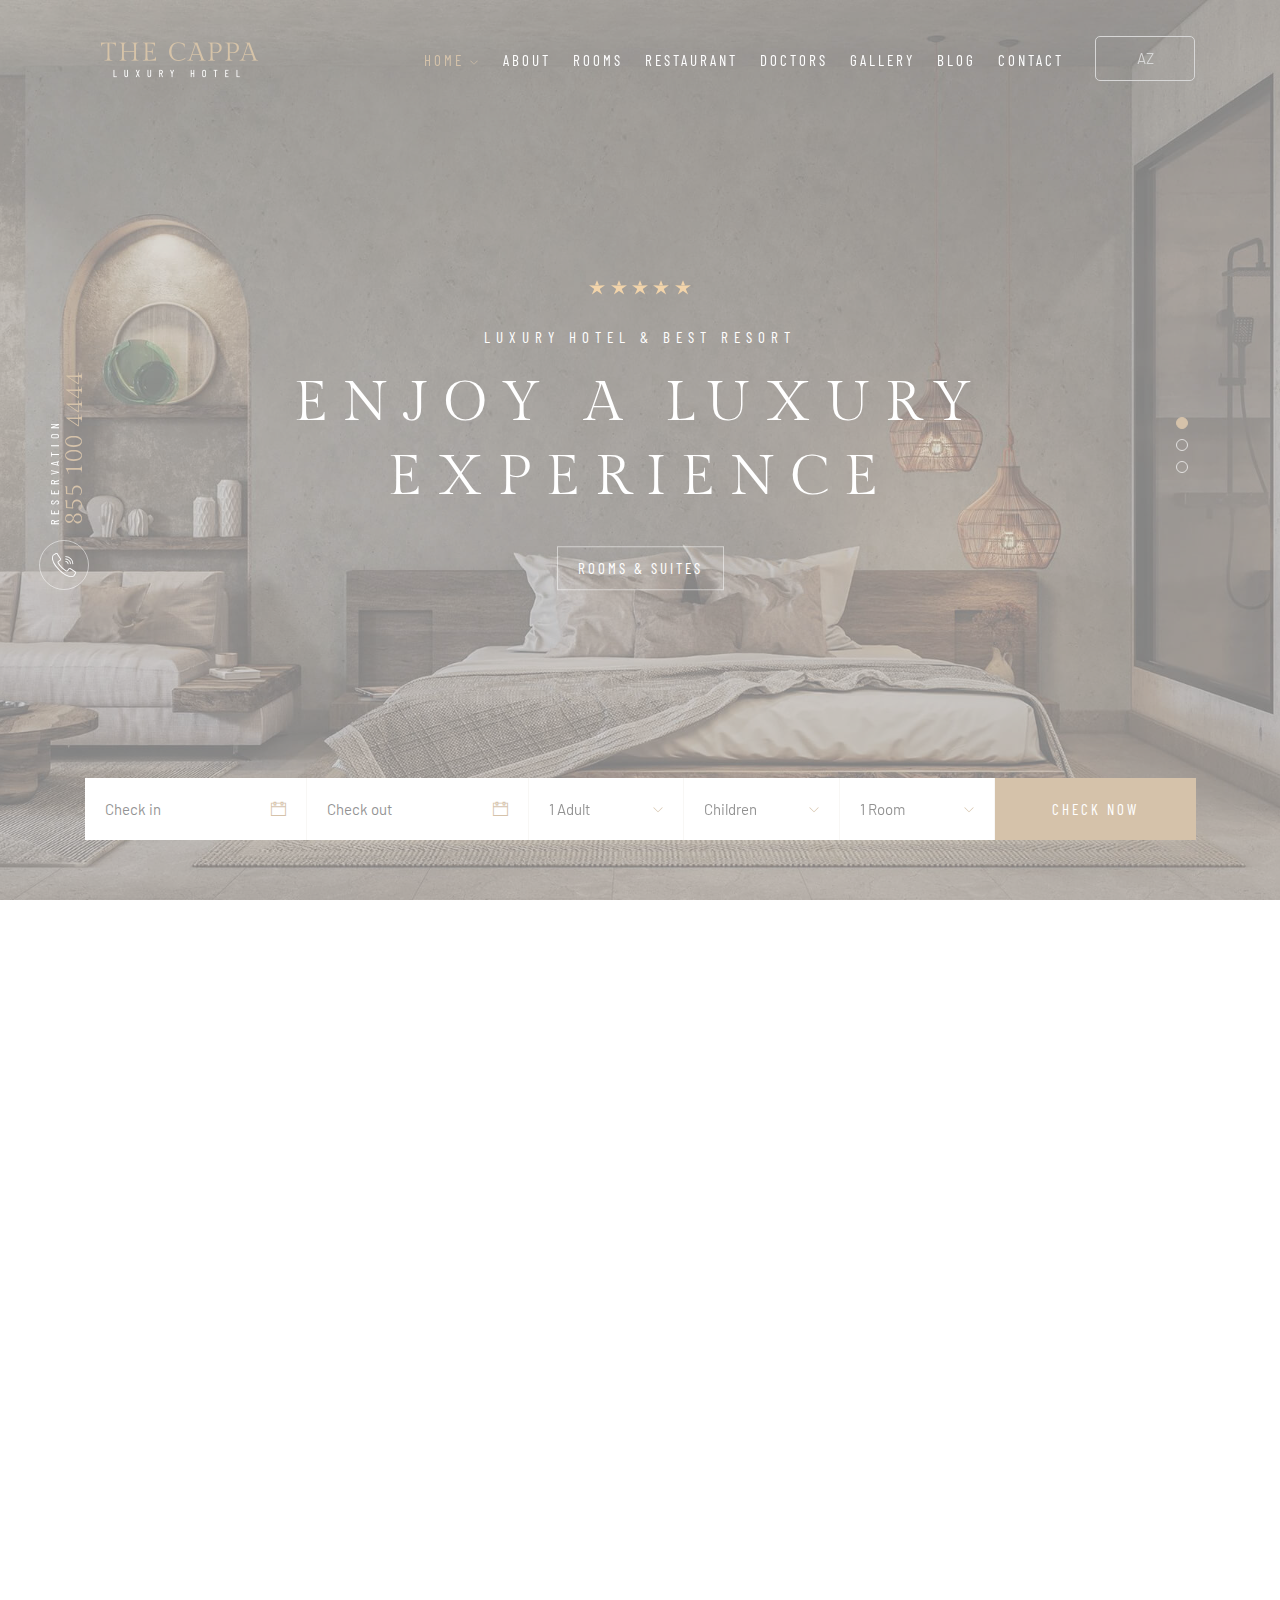
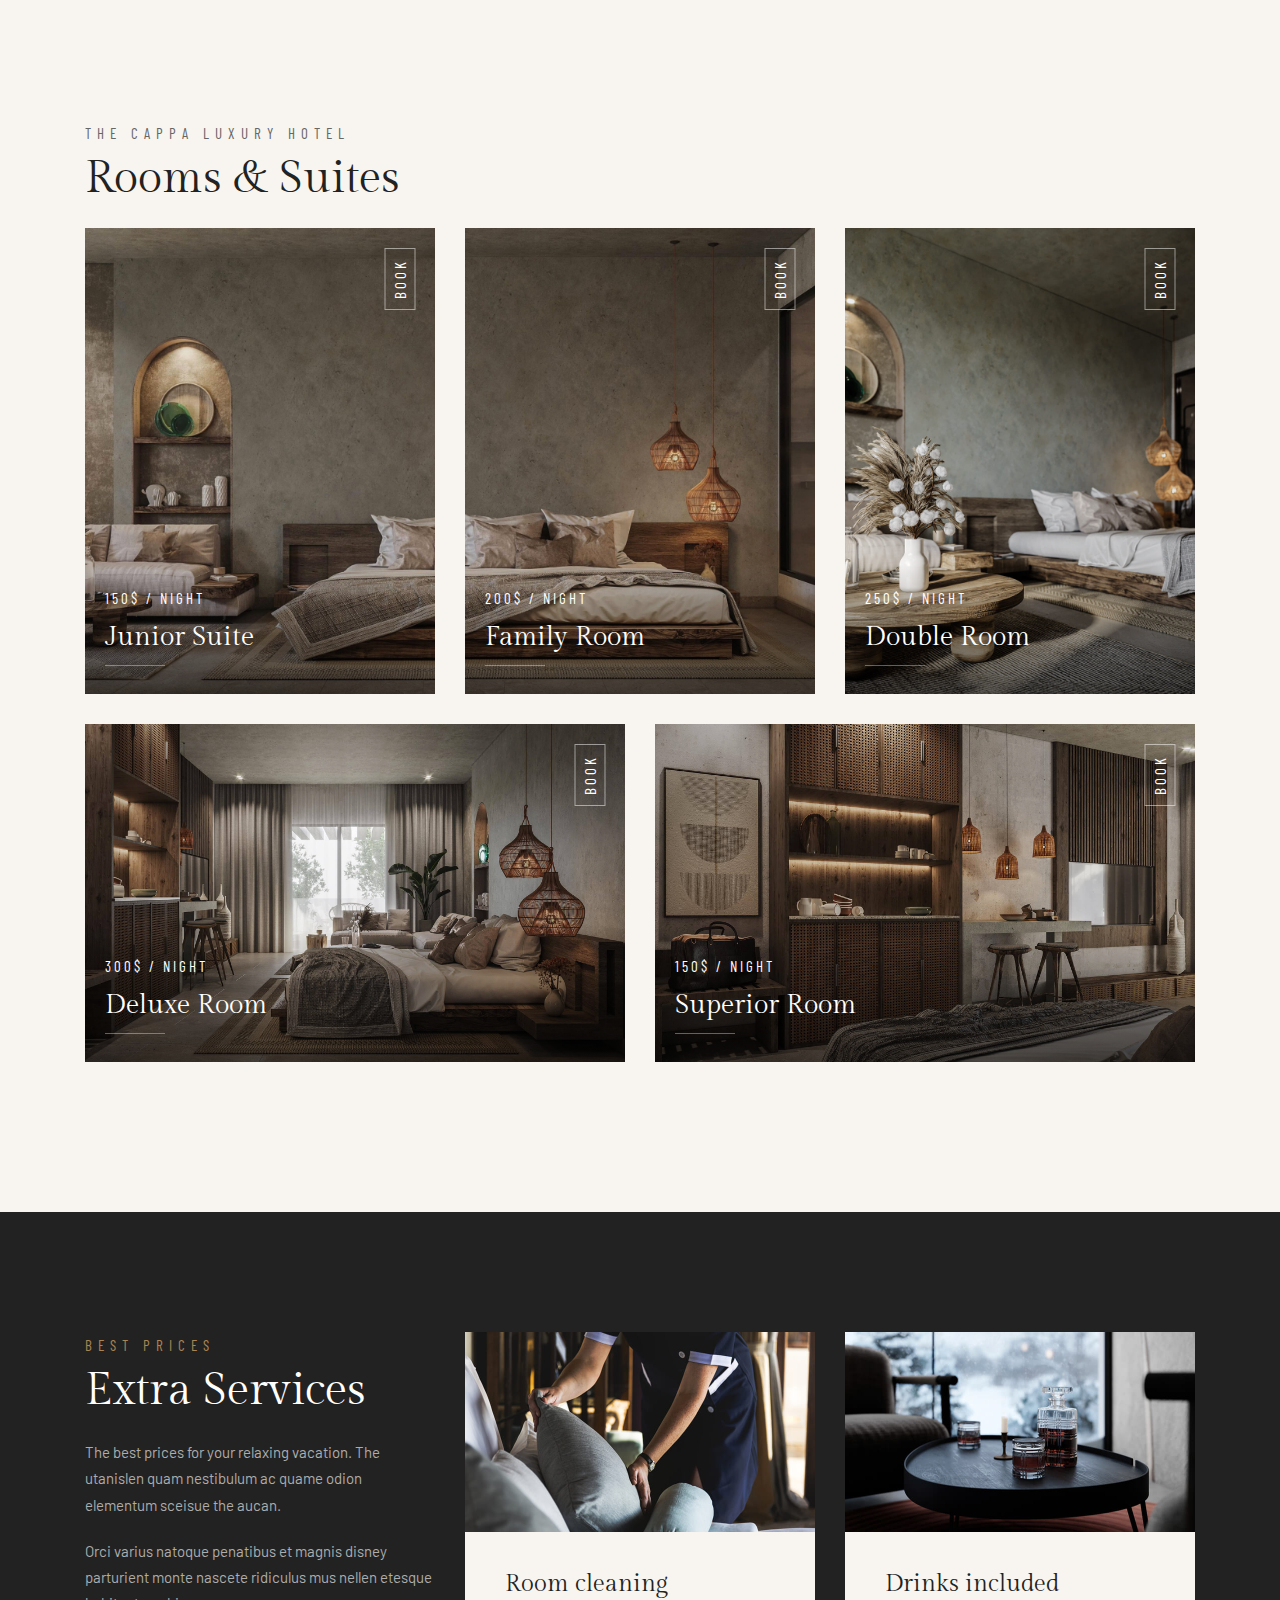
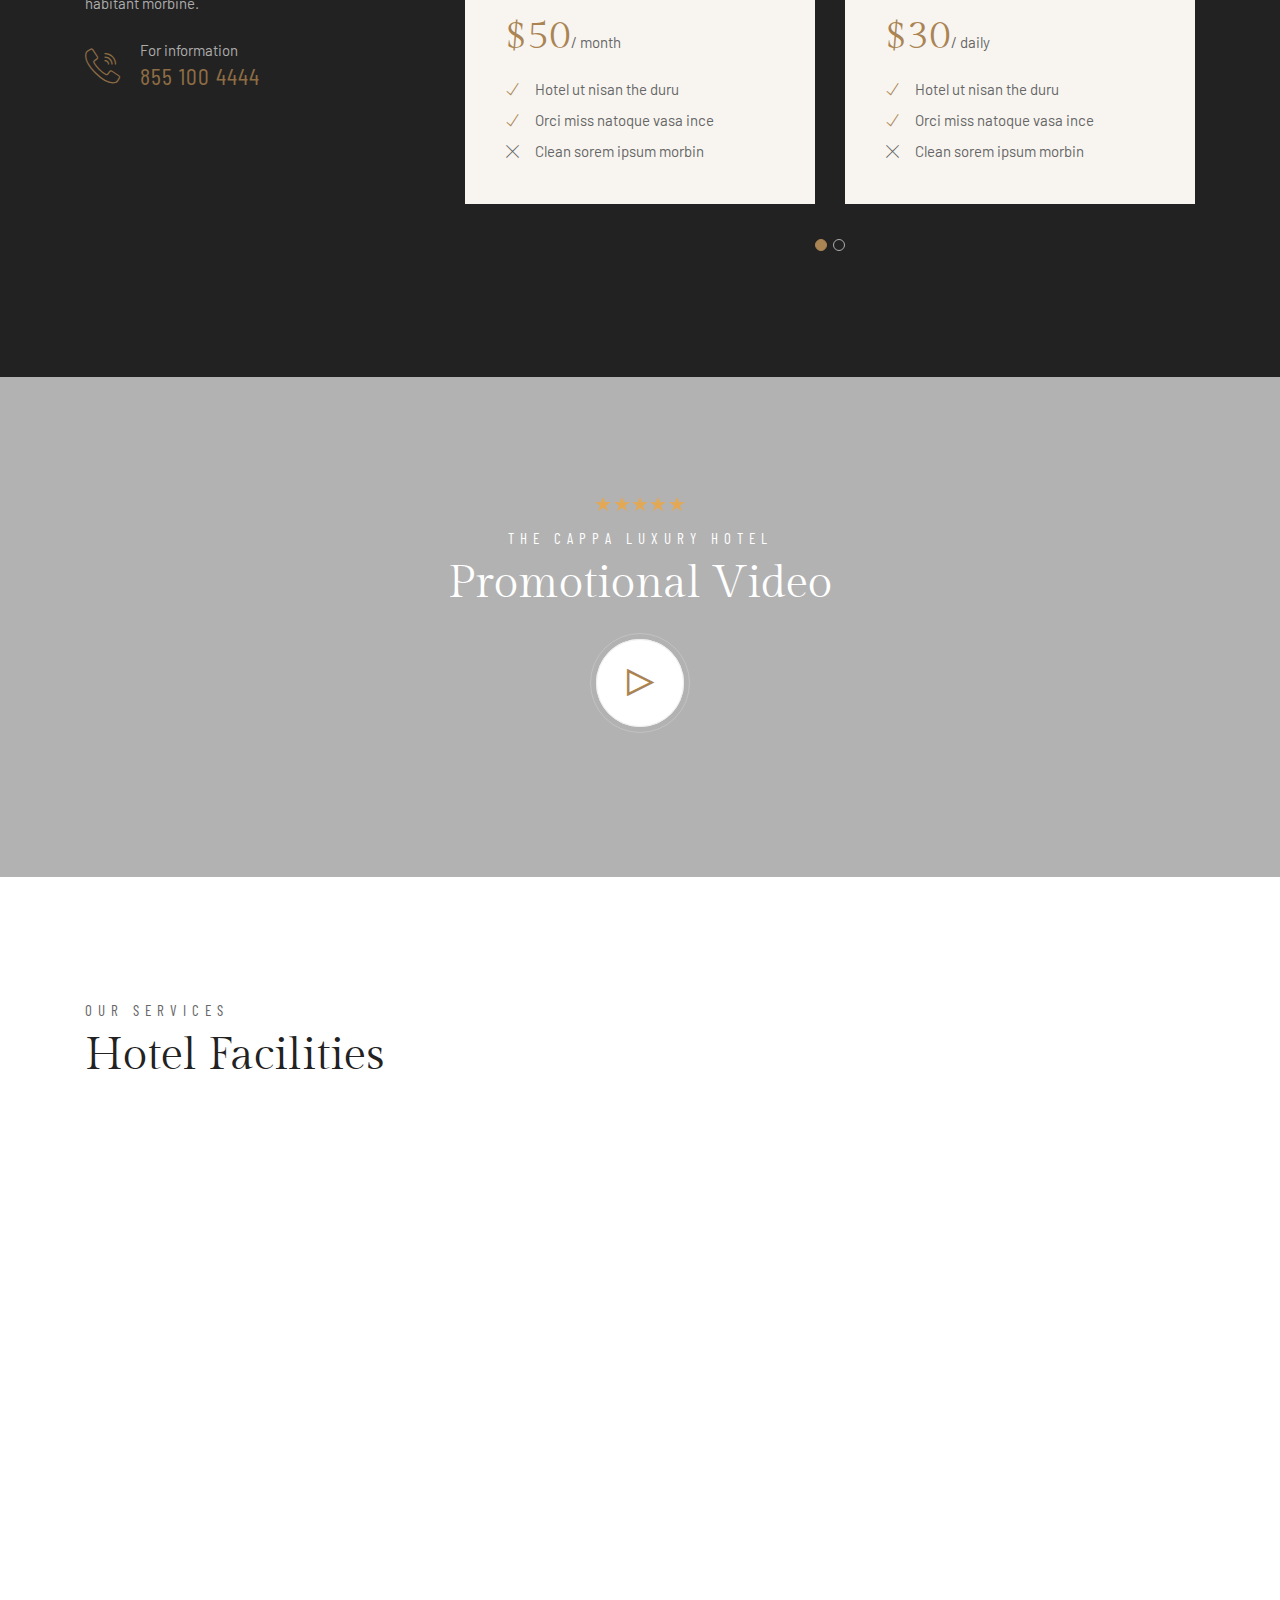
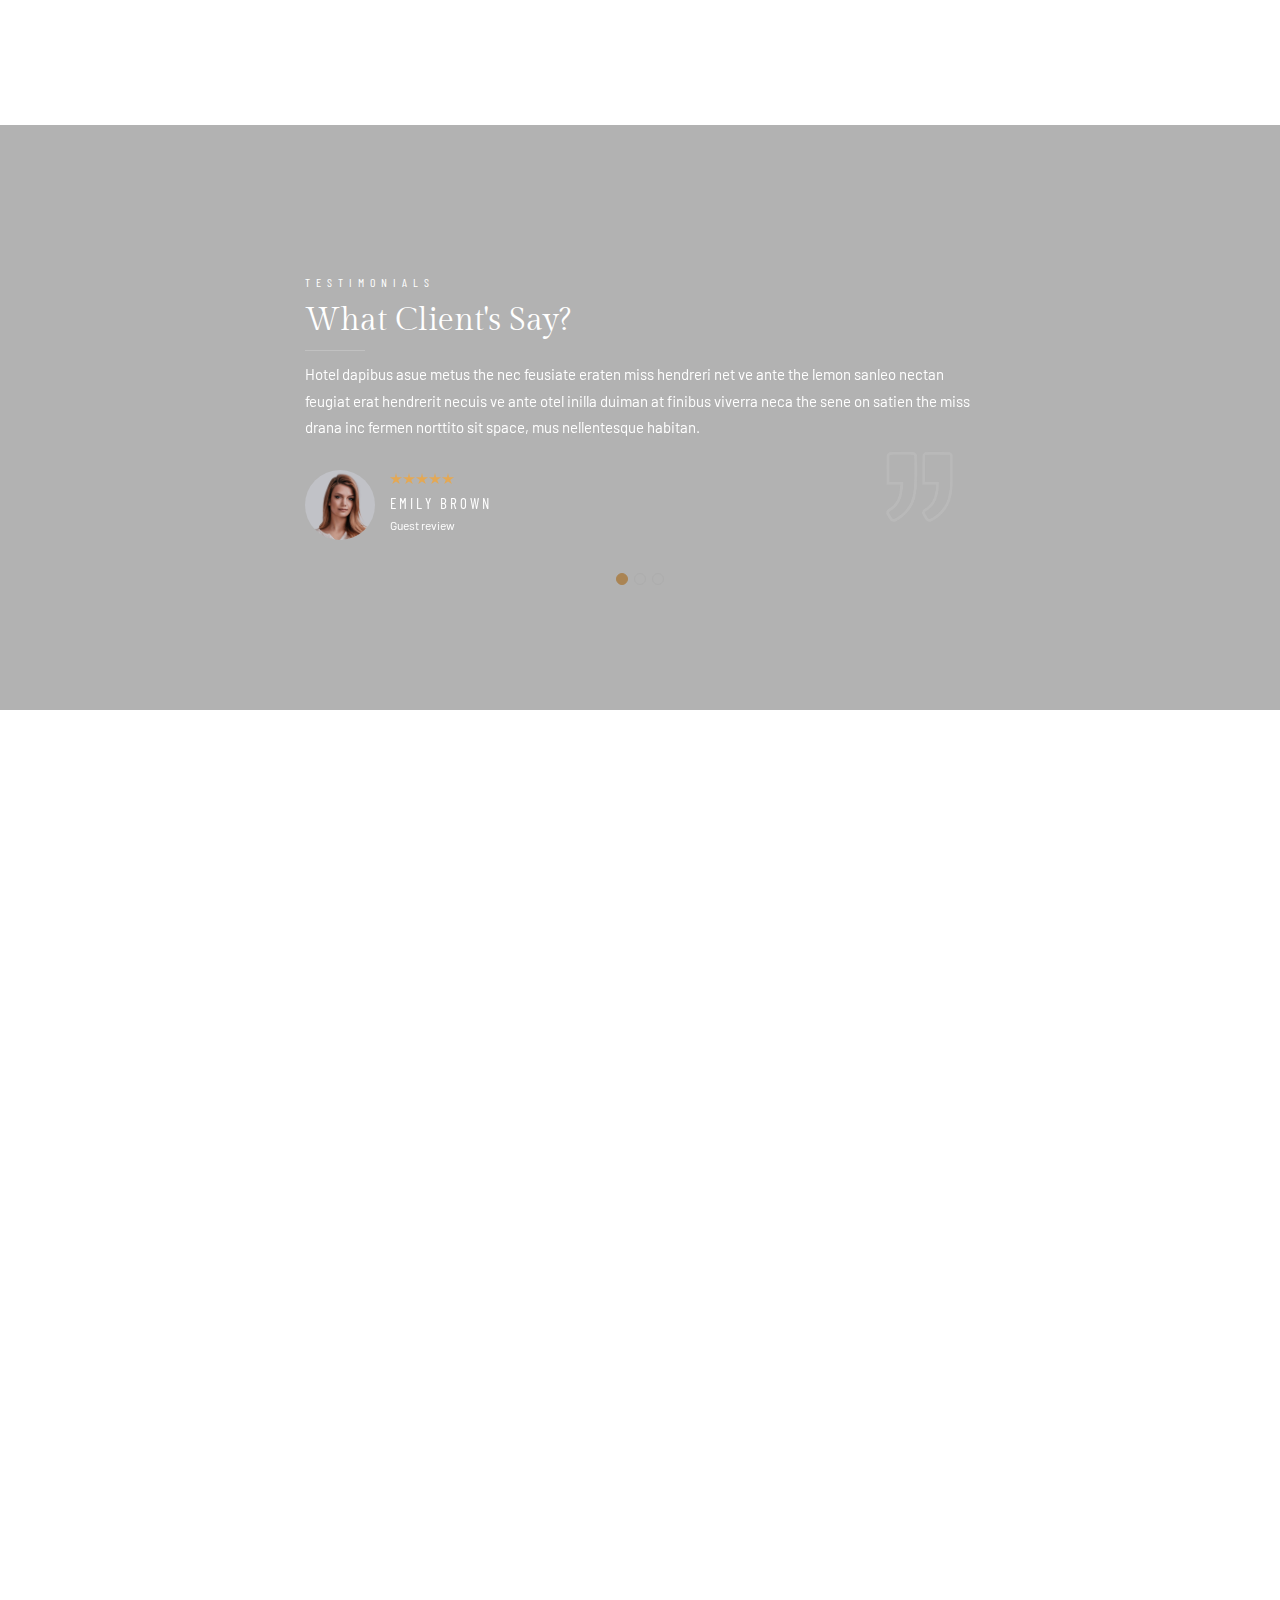
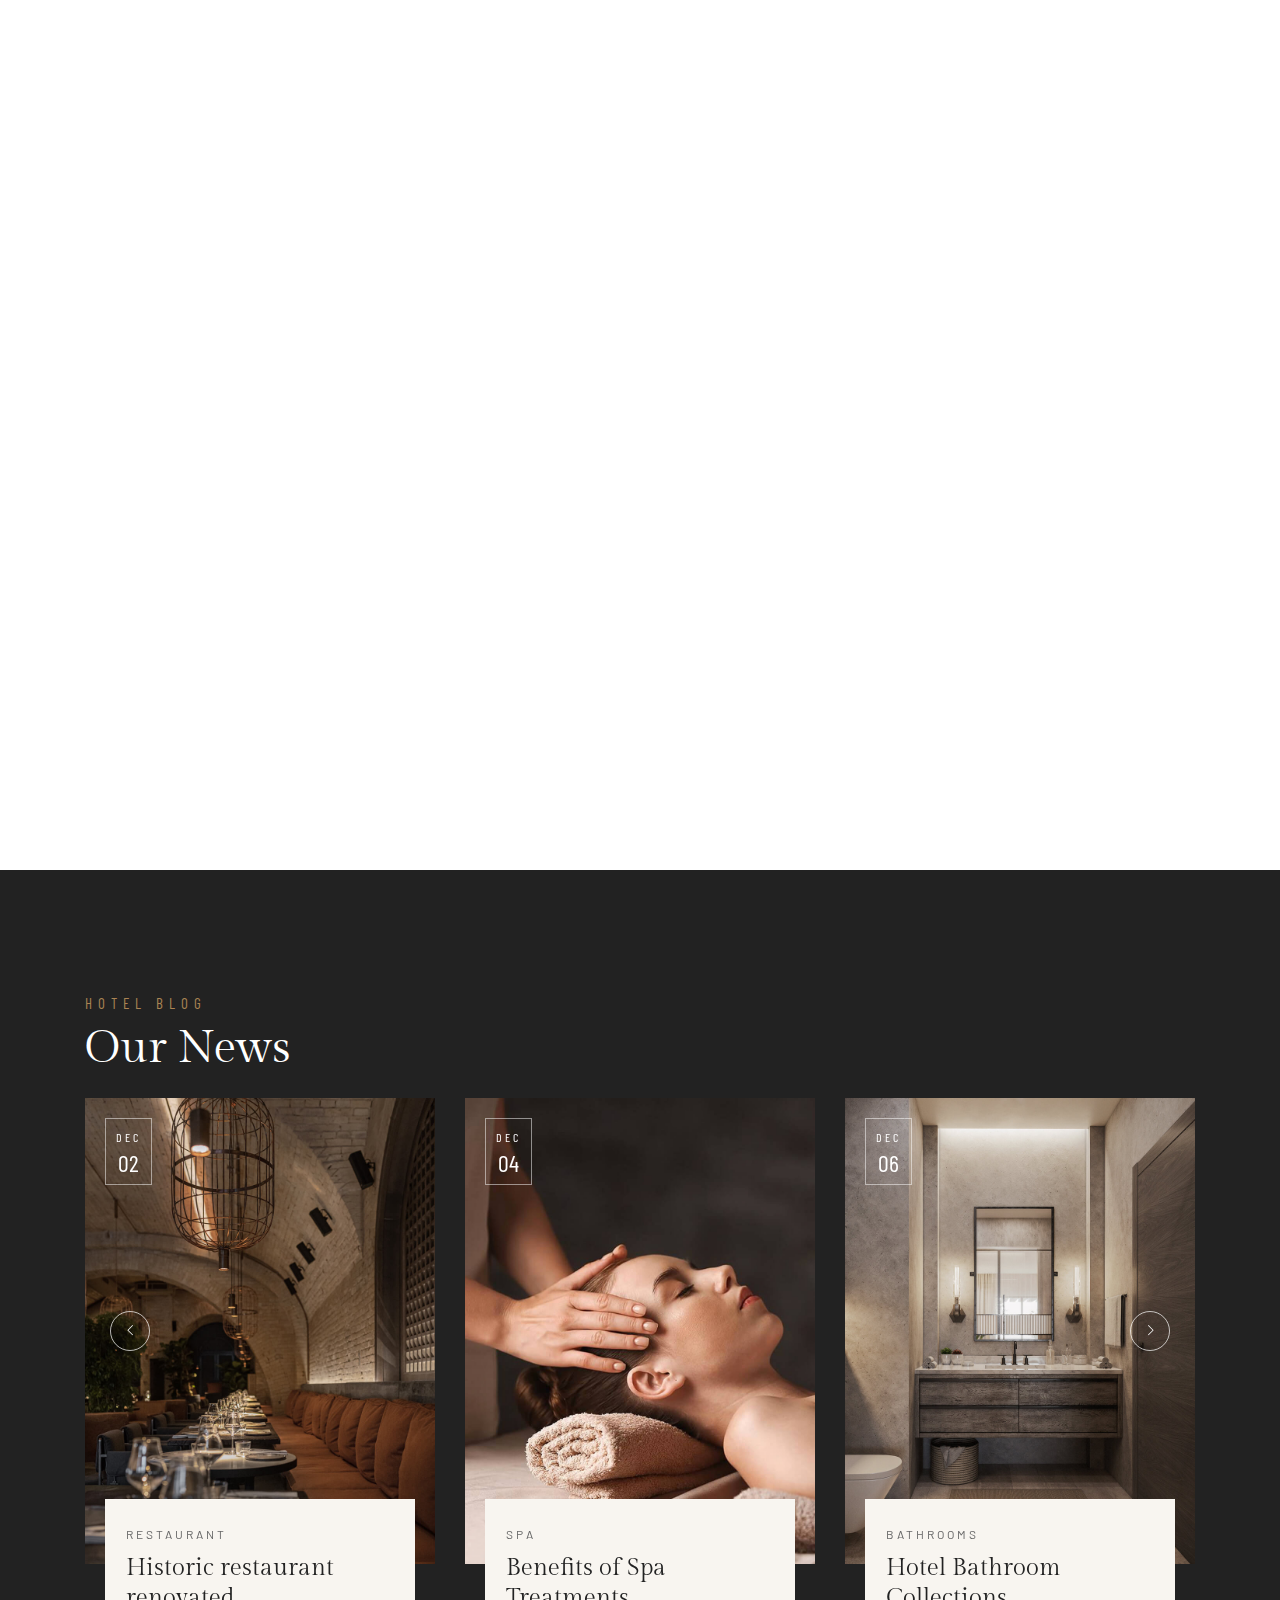
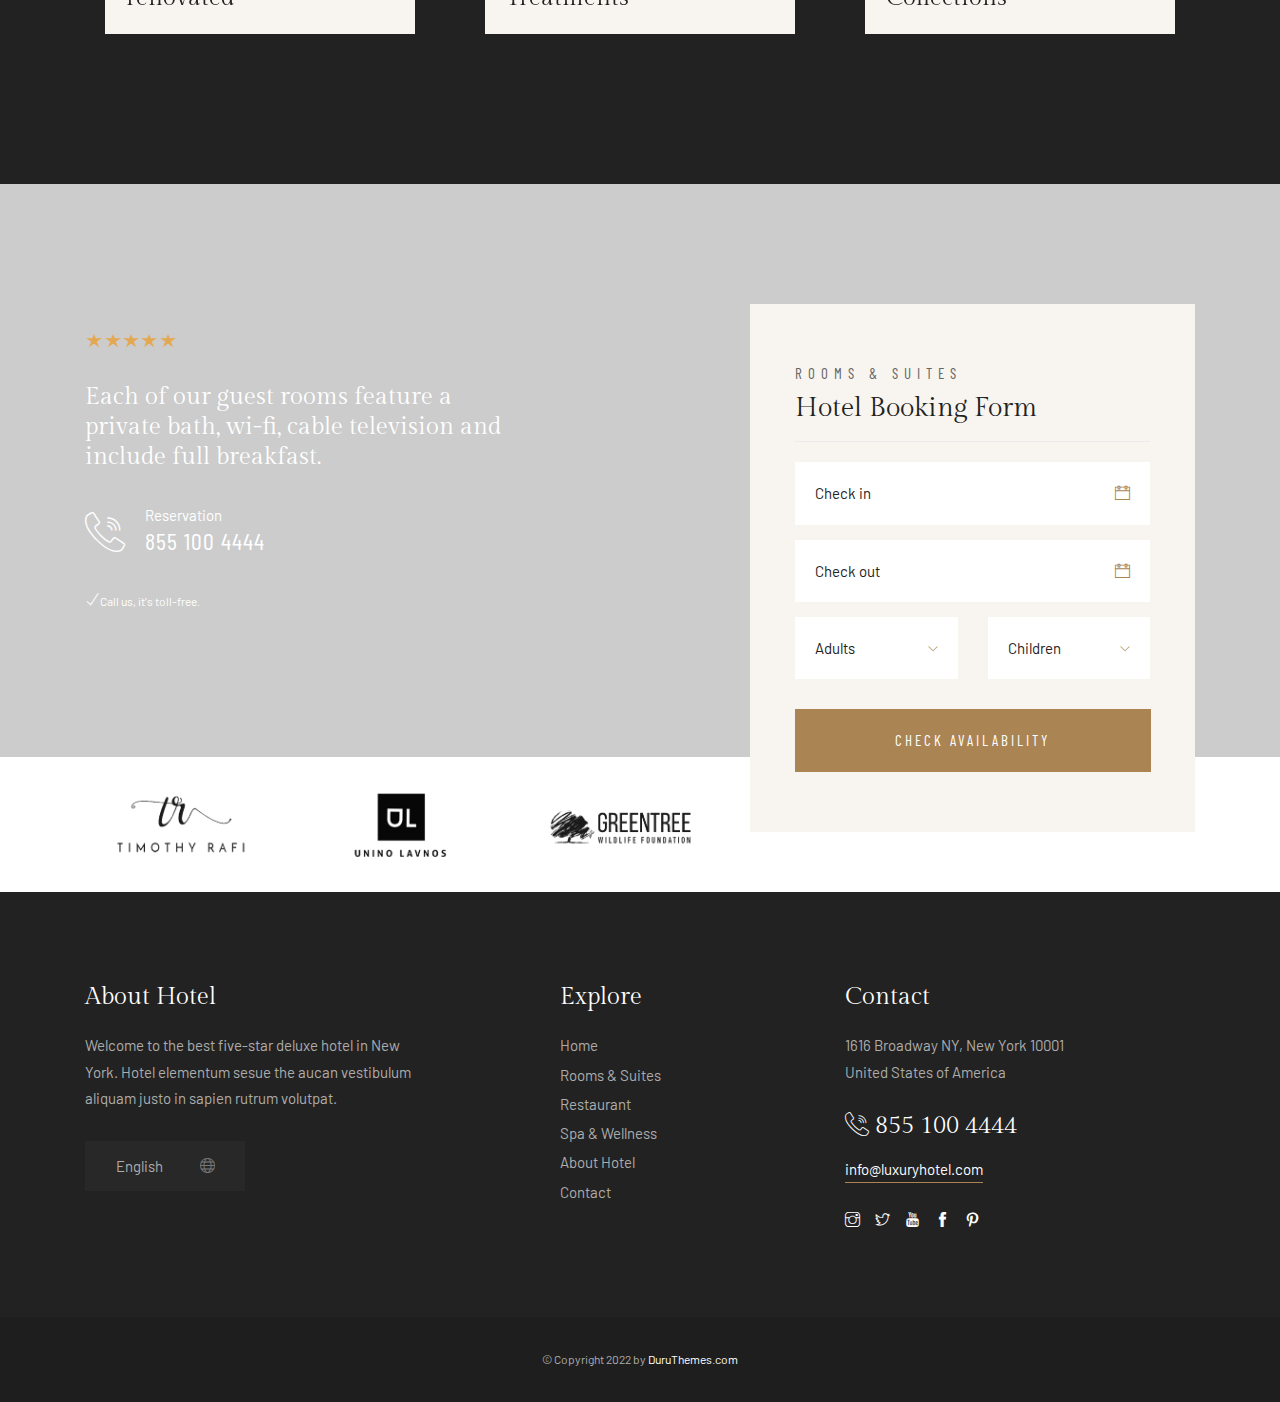
==== commit caf27333: "asdsad" ====
--- a/index.html
+++ b/index.html
@@ -53,25 +53,17 @@
                         </ul>
                     </li>
                     <li class="nav-item"><a class="nav-link" href="about.html">About</a></li>
-                    <li class="nav-item dropdown"> <span class="nav-link"> Rooms & Suites <i class="ti-angle-down"></i></span>
-                        <ul class="dropdown-menu last">
-                            <li class="dropdown-item"><a href="rooms.html">Rooms 1</a></li>
-                            <li class="dropdown-item"><a href="rooms2.html">Rooms 2</a></li>
-                            <li class="dropdown-item"><a href="rooms3.html">Rooms 3</a></li>
-                            <li class="dropdown-item"><a href="room-details.html">Room Details</a></li>
-                        </ul>
-                    </li>
+                    <li class="nav-item"> <a class="nav-link" href="rooms.html">Rooms</a></li>
                     <li class="nav-item"><a class="nav-link" href="restaurant.html">Restaurant</a></li>
-                    <li class="nav-item"><a class="nav-link" href="spa-wellness.html">Spa</a></li>
+                    <li class="nav-item"><a class="nav-link" href="spa-wellness.html">Doctors</a></li>
                     <li class="nav-item"><a class="nav-link" href="gallery.html">Gallery</a></li>
-                    <li class="nav-item dropdown"> <span class="nav-link"> News <i class="ti-angle-down"></i></span>
-                        <ul class="dropdown-menu last">
-                            <li class="dropdown-item"><a href="news.html">News 1</a></li>
-                            <li class="dropdown-item"><a href="news2.html">News 2</a></li>
-                            <li class="dropdown-item"><a href="post.html">Single Post</a></li>
-                        </ul>
-                    </li>
+                    <li class="nav-item dropdown"> <span class="nav-link"> Blog </span></li>
                     <li class="nav-item"><a class="nav-link" href="contact.html">Contact</a></li>
+                    <select style="margin-left: 20px;height: 45px; width: 100px; color: auto; text-align: center; background-color: transparent; display: flex; justify-content: center; align-items: center; cursor: pointer;">
+                        <option>AZ</option>
+                        <option>EN</option>
+                        <option>RU</option>
+                    </select>
                 </ul>
             </div>
         </div>
--- a/css/style.css
+++ b/css/style.css
@@ -5638,4 +5638,18 @@
     .post-comment-section h3 span {
         margin-left: 0px;
     }
+}
+
+.rmi-component span{
+    width: 50%;
+    height: fit-content;
+    background-color: rgba(0, 0, 0, 0.6);
+    font-size: 25px;
+    left: 10%;
+    position:absolute; 
+    top: 50%;
+    z-index: 99;
+    color: white;
+    margin-top: 10px;
+    margin-bottom: 10px;
 }